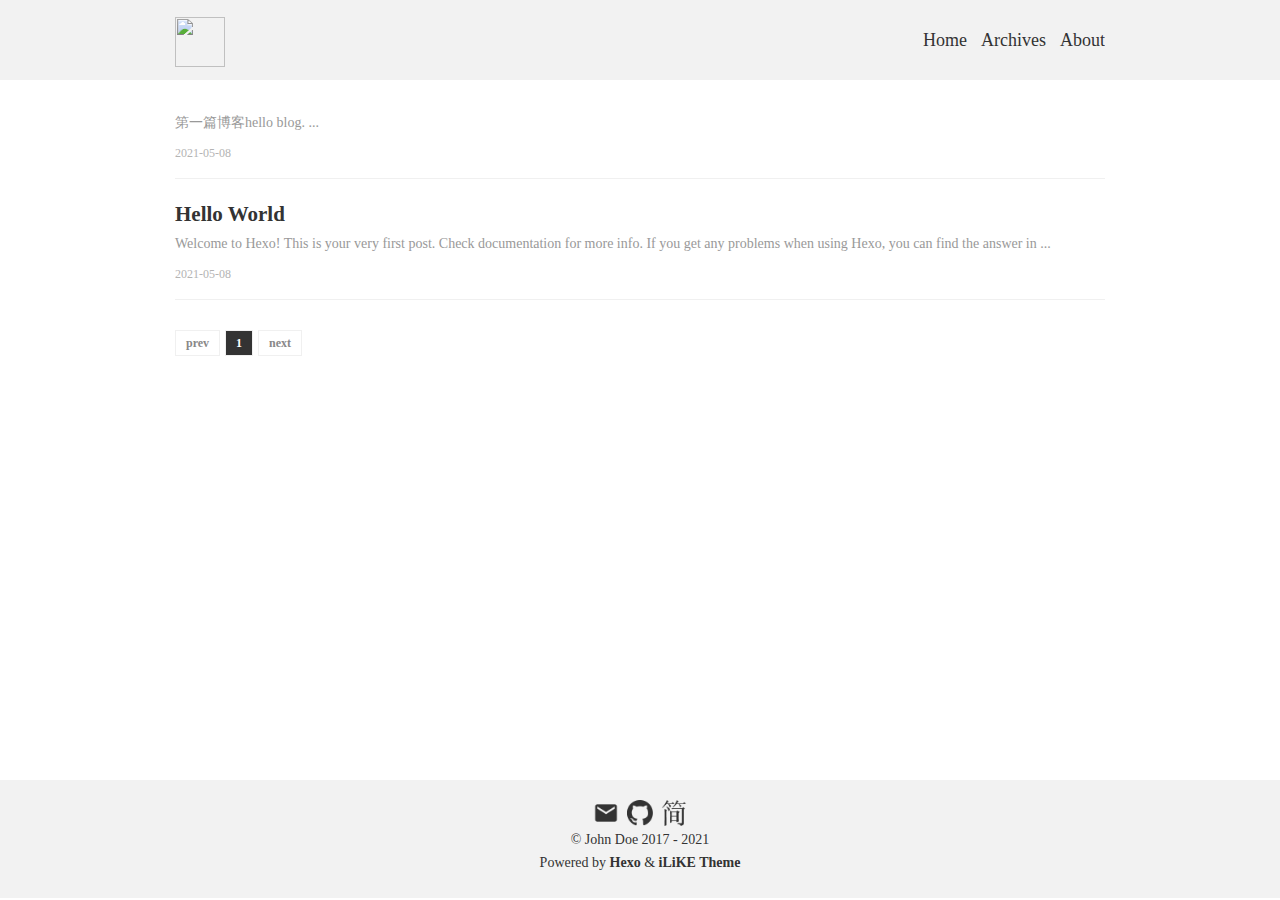
==== index.html @ 1018f2d0 "Site updated: 2021-05-08 20:34:01" ====
<!DOCTYPE html>

<html lang="en">
<head>
  <meta charset="UTF-8">
  <meta name="viewport" content="width=device-width, initial-scale=1, maximum-scale=1, user-scalable=no">
  
  <title> [ Hexo ]</title>
  
    <!-- stylesheets list from config.yml -->
    
      <link rel="stylesheet" href="/css/iLiKE.css">
    
  
  
  
  <script src="//cdn1.lncld.net/static/js/3.1.1/av-min.js"></script>
    <script id="leancloud">
      AV.init({
          appId: "6E5zTbTljdUbVW2WkXPsXGJk-gzGzoHsz",
          appKey: "0vsyDKfNpeSECAI70J794ugv"
      });
    </script>

<meta name="generator" content="Hexo 5.4.0"></head>
<body>
    <div class="header">
        <div class="container">
    <div class="menu">
      <div class="menu-left">
        <a href="/">
          <img src="/favicon.ico"></img>
        </a>
      </div>
      <div class="menu-right">
        
          
          
          
          
          
          
          <a href="/">Home</a>
        
          
          
          
          
          
          
          <a href="/archives">Archives</a>
        
          
          
          
          
          
          
          <a href="/about">About</a>
        
      </div>
    </div>
</div>
    </div>
    <div class="container">
        



  <div class="article">
    
      <div class="article-item">
        <h2 class="article-item-header">
          <a href="/2021/05/08/第一篇博客/">
            
          </a>
        </h2>
        <div class="article-item-content">
          
            <p>第一篇博客hello blog. 
...</p>
          
        </div>
        <div class="atricle-item-time">
          
            <span>
              2021-05-08
            </span>
          
        </div>
      </div>
    
      <div class="article-item">
        <h2 class="article-item-header">
          <a href="/2021/05/08/hello-world/">
            Hello World
          </a>
        </h2>
        <div class="article-item-content">
          
            <p>Welcome to Hexo! This is your very first post. Check documentation for more info. If you get any problems when using Hexo, you can find the answer in ...</p>
          
        </div>
        <div class="atricle-item-time">
          
            <span>
              2021-05-08
            </span>
          
        </div>
      </div>
    
  </div>



    <div class="pagenator">
    
        <a class="extend prev-none">prev</a>
    
    

    
        
            <span class="extend page-item page-item-select">1</span>
        
        
    
    
    
        <a class="extend next-none">next</a>
    
    
</div>

    </div>
    <div class="footer">
        <div class="container">
    <div class="social">
	<ul class="social-list">
		
			
				
				
				<li>
					<a href="mailto:1178752402@qq.com" title="email" target="_blank">
					<i class="fa fa-email"></i>
					</a>
				</li>
			
		
			
		
			
		
			
		
			
		
			
		
			
				
				<li>
					<a href="https://github.com/CaiChenghan" title="github" target="_self">
					<i class="fa fa-github"></i>
					</a>
				</li>
			
		
			
		
			
		
			
		
			
				
				<li>
					<a href="https://www.jianshu.com/u/565c8e790605" title="jianshu" target="_self">
					<i class="fa fa-jianshu"></i>
					</a>
				</li>
			
		
			
		
			
		
			
		
	</ul>
</div>
    <div class="copyright">
        <span>
            
            
            
                © John Doe 2017 - 2021
            
        </span>
    </div>
    <div class="power">
        <span>
            Powered by <a target="_blank" rel="noopener" href="https://hexo.io">Hexo</a> & <a target="_blank" rel="noopener" href="https://github.com/CaiChenghan/iLiKE">iLiKE Theme</a>
        </span>
    </div>
    <script src="https://cdn.bootcss.com/jquery/3.3.1/jquery.js"></script>
    <!--page counter part-->
<script>
function addCount (Counter) {
    url=$('.article-date').attr('href').trim();
    title = $('.article-title').text().trim();
    var query = new AV.Query(Counter);
    //use url as unique idnetfication
    query.equalTo("url",url);
    query.find({
        success: function(results) {
            if (results.length>0) {
                var counter=results[0];
                counter.fetchWhenSave(true); //get recent result
                counter.increment("time");
                counter.save();
            } else {
                var newcounter=new Counter();
                newcounter.set("title",title);
                newcounter.set("url",url);
                newcounter.set("time",1);
                newcounter.save(null,{
                    success: function(newcounter) {
                        //alert('New object created');
                    }, error: function(newcounter,error) {
                        alert('Failed to create');
                    }
                })
            }
        },
        error: function(error) {
            //find null is not a error
            alert('Error:'+error.code+" "+error.message);
        }
    });
}
$(function() {
    var Counter=AV.Object.extend("Counter");
    //only increse visit counting when intering a page
    if ($('.article-title').length == 1) {
       addCount(Counter);
    }
    var query=new AV.Query(Counter);
    query.descending("time");
    // the sum of popular posts
    query.limit(10); 
    query.find({
        success: function(results) {
                for(var i=0;i<results.length;i++) {
                    var counter=results[i];
                    title=counter.get("title");
                    url=counter.get("url");
                    time=counter.get("time");
                    // add to the popularlist widget
                    showcontent=title+" ("+time+")";
                    //notice the "" in href
                    $('.popularlist').append('<li><a href="'+url+'">'+showcontent+'</a></li>');
                }
            },
        error: function(error) {
            alert("Error:"+error.code+" "+error.message);
        }
    });
});
</script>
</div>
    </div>
</body>
</html>
---- css/iLiKE.css ----
.header {
  width: 100%;
  background-color: #f2f2f2;
}
.header .container {
  min-height: 0px;
  margin: 0 auto 0;
}
.menu {
  overflow: auto;
}
.menu a {
  text-decoration: none;
  line-height: 80px;
  font-size: 18px;
}
.menu-left {
  float: left;
}
.menu-left img {
  width: 50px;
  height: 50px;
  vertical-align: middle;
}
.menu-right {
  float: right;
}
.menu-right a {
  margin-left: 10px;
}
.footer {
  width: 100%;
  background-color: #f2f2f2;
  text-align: center;
  padding: 20px 0 20px;
}
.footer .container {
  min-height: 0px;
  margin: 0 auto 0;
}
.footer a {
  text-decoration: none;
  line-height: 30px;
}
.copyright {
  overflow: auto;
}
.social {
  text-align: center;
}
.social-list {
  overflow: auto;
  margin: 0;
  padding: 0;
  display: inline-block;
}
.social li {
  list-style-type: none;
  float: left;
  margin: 0 4px 0;
}
.fa {
  width: 26px;
  height: 26px;
  display: block;
  background-size: contain;
}
.fa-weibo {
  background-image: url("../image/weibo.png");
}
.fa-github {
  background-image: url("../image/github.png");
}
.power a {
  color: #333;
  font-weight: 700;
}
.social {
  text-align: center;
}
.social-list {
  overflow: auto;
  margin: 0;
  padding: 0;
  display: inline-block;
}
.social li {
  list-style-type: none;
  float: left;
  margin: 0 4px 0;
}
.fa {
  width: 26px;
  height: 26px;
  display: block;
  background-size: contain;
}
.fa-email {
  background-image: url("../image/email.png");
}
.fa-stack-overflow {
  background-image: url("../image/stack-overflow.png");
}
.fa-twitter {
  background-image: url("../image/twitter.png");
}
.fa-facebook {
  background-image: url("../image/facebook.png");
}
.fa-linkedin {
  background-image: url("../image/linkedin.png");
}
.fa-google {
  background-image: url("../image/google.png");
}
.fa-github {
  background-image: url("../image/github.png");
}
.fa-weibo {
  background-image: url("../image/weibo.png");
}
.fa-douban {
  background-image: url("../image/douban.png");
}
.fa-zhihu {
  background-image: url("../image/zhihu.png");
}
.fa-jianshu {
  background-image: url("../image/jianshu.png");
}
.fa-pocket {
  background-image: url("../image/pocket.png");
}
.fa-tumblr {
  background-image: url("../image/tumblr.png");
}
.fa-instagram {
  background-image: url("../image/instagram.png");
}
.power a {
  color: #333;
  font-weight: 700;
}
.pagenator {
  overflow: auto;
  margin: 20px auto 20px;
}
.post-pagenator {
  max-width: 600px;
  height: 30px;
}
.post-pagenator p {
  position: absolute;
  text-align: center;
  left: 50%;
  transform: translateX(-50%);
  font-size: 12px;
  font-weight: 600;
  color: #888;
  cursor: default;
}
.extend {
  float: left;
  margin: 0;
  padding: 6px 10px 6px 10px;
  font-size: 12px;
  line-height: 12px;
  font-weight: 600;
  overflow: hidden;
  border: 1px solid #f0f0f0;
}
.prev {
  color: #888;
  cursor: pointer;
}
.prev {
  float: left;
}
.prev-none {
  color: #888;
  cursor: not-allowed;
}
.next {
  color: #888;
  cursor: pointer;
}
.post-next {
  float: right;
}
.next-none {
  color: #888;
  cursor: not-allowed;
}
.page-item {
  margin: 0 5px 0;
  cursor: default;
}
.page-item-normal {
  background-color: #fff;
  color: #333;
  cursor: pointer;
}
.page-item-select {
  background-color: #333;
  color: #fff;
}
.year-list {
  border-bottom: 1px solid #f0f0f0;
  margin-bottom: 15px;
  padding-bottom: 10px;
}
.year-list ul {
  margin: 0;
}
.year-list li {
  margin: 5px 0 5px;
  list-style-type: none;
}
.year-list time {
  font-size: 14px;
  font-weight: 300;
}
.year-list a {
  font-size: 14px;
}
.year-list a:hover {
  text-decoration: underline;
}
.year-list a:visited {
  color: #969696;
}
.article {
  margin: 30px auto 30px;
}
.article-item {
  border-bottom: 1px solid #f0f0f0;
  margin: 0 auto 20px;
  padding-bottom: 15px;
}
.article-item a {
  font-size: 21px;
  font-weight: 700;
  line-height: 1.5;
}
.article-item a:link {
  color: #333;
}
.article-item a:hover {
  text-decoration: underline;
}
.article-item a:visited {
  color: #969696;
}
.article-item-content p {
  color: #999;
  font-size: 14px;
  line-height: 25px;
  margin: 0 auto 8px;
}
.atricle-item-time span {
  color: #b4b4b4;
  font-size: 12px;
  line-height: 20px;
}
.post {
  width: 100%;
}
.post-title {
  margin: 35px 0 25px;
  text-align: center;
}
.post ul {
  margin: 10px 5px 20px 25px;
}
.post img {
  width: 80%;
  position: relative;
  left: 50%;
  transform: translateX(-50%);
}
.markdown-style {
  font-family: -apple-system, BlinkMacSystemFont, "Segoe UI", Helvetica, Arial, sans-serif, "Apple Color Emoji", "Segoe UI Emoji", "Segoe UI Symbol";
  font-size: 16px;
  line-height: 1.5;
  word-wrap: break-word;
}
.markdown-style a {
  color: #0366d6;
}
.markdown-style figure {
  margin: 0;
}
.markdown-style figure table {
  background-color: #f6f8fa;
}
.markdown-style figure table td.code {
  padding: 0;
  border: none;
}
.markdown-style::before {
  display: table;
  content: "";
}
.markdown-style::after {
  display: table;
  clear: both;
  content: "";
}
.markdown-style>*:first-child {
  margin-top: 0 !important;
}
.markdown-style>*:last-child {
  margin-bottom: 0 !important;
}
.markdown-style a:not([href]) {
  color: inherit;
  text-decoration: none;
}
.markdown-style .absent {
  color: #cb2431;
}
.markdown-style .anchor {
  float: left;
  padding-right: 4px;
  margin-left: -20px;
  line-height: 1;
}
.markdown-style .anchor:focus {
  outline: none;
}
.markdown-style p,
.markdown-style blockquote,
.markdown-style ul,
.markdown-style ol,
.markdown-style dl,
.markdown-style table,
.markdown-style pre {
  margin-top: 0;
  margin-bottom: 16px;
}
.markdown-style hr {
  height: 0.25em;
  padding: 0;
  margin: 24px 0;
  background-color: #e1e4e8;
  border: 0;
}
.markdown-style blockquote {
  padding: 0 1em;
  margin-left: 0;
  color: #6a737d;
  border-left: 0.25em solid #dfe2e5;
}
.markdown-style blockquote>:first-child {
  margin-top: 0;
}
.markdown-style blockquote>:last-child {
  margin-bottom: 0;
}
.markdown-style kbd {
  display: inline-block;
  padding: 3px 5px;
  font-size: 11px;
  line-height: 10px;
  color: #444d56;
  vertical-align: middle;
  background-color: #fafbfc;
  border: solid 1px #c6cbd1;
  border-bottom-color: #959da5;
  border-radius: 3px;
  box-shadow: inset 0 -1px 0 #959da5;
}
.markdown-style h1,
.markdown-style h2,
.markdown-style h3,
.markdown-style h4,
.markdown-style h5,
.markdown-style h6 {
  margin-top: 24px;
  margin-bottom: 16px;
  font-weight: 600;
  line-height: 1.25;
}
.markdown-style h1 .octicon-link,
.markdown-style h2 .octicon-link,
.markdown-style h3 .octicon-link,
.markdown-style h4 .octicon-link,
.markdown-style h5 .octicon-link,
.markdown-style h6 .octicon-link {
  color: #1b1f23;
  vertical-align: middle;
  visibility: hidden;
}
.markdown-style h1:hover .anchor,
.markdown-style h2:hover .anchor,
.markdown-style h3:hover .anchor,
.markdown-style h4:hover .anchor,
.markdown-style h5:hover .anchor,
.markdown-style h6:hover .anchor {
  text-decoration: none;
}
.markdown-style h1:hover .anchor .octicon-link,
.markdown-style h2:hover .anchor .octicon-link,
.markdown-style h3:hover .anchor .octicon-link,
.markdown-style h4:hover .anchor .octicon-link,
.markdown-style h5:hover .anchor .octicon-link,
.markdown-style h6:hover .anchor .octicon-link {
  visibility: visible;
}
.markdown-style h1 tt,
.markdown-style h1 code,
.markdown-style h2 tt,
.markdown-style h2 code,
.markdown-style h3 tt,
.markdown-style h3 code,
.markdown-style h4 tt,
.markdown-style h4 code,
.markdown-style h5 tt,
.markdown-style h5 code,
.markdown-style h6 tt,
.markdown-style h6 code {
  font-size: inherit;
}
.markdown-style h1 {
  padding-bottom: 0.3em;
  font-size: 2em;
  border-bottom: 1px solid #eaecef;
}
.markdown-style h2 {
  padding-bottom: 0.3em;
  font-size: 1.5em;
  border-bottom: 1px solid #eaecef;
}
.markdown-style h3 {
  font-size: 1.25em;
}
.markdown-style h4 {
  font-size: 1em;
}
.markdown-style h5 {
  font-size: 0.875em;
}
.markdown-style h6 {
  font-size: 0.85em;
  color: #6a737d;
}
.markdown-style ul,
.markdown-style ol {
  padding-left: 2em;
}
.markdown-style ul.no-list,
.markdown-style ol.no-list {
  padding: 0;
  list-style-type: none;
}
.markdown-style ul ul,
.markdown-style ul ol,
.markdown-style ol ol,
.markdown-style ol ul {
  margin-top: 0;
  margin-bottom: 0;
}
.markdown-style li>p {
  margin-top: 16px;
}
.markdown-style li+li {
  margin-top: 0.25em;
}
.markdown-style dl {
  padding: 0;
}
.markdown-style dl dt {
  padding: 0;
  margin-top: 16px;
  font-size: 1em;
  font-style: italic;
  font-weight: 600;
}
.markdown-style dl dd {
  padding: 0 16px;
  margin-bottom: 16px;
}
.markdown-style table {
  display: block;
  width: 100%;
  overflow: auto;
  border-collapse: collapse;
}
.markdown-style table th {
  font-weight: 600;
}
.markdown-style table th,
.markdown-style table td {
  padding: 6px 13px;
  border: 1px solid #dfe2e5;
}
.markdown-style table tr {
  background-color: #fff;
  border-top: 1px solid #c6cbd1;
}
.markdown-style table tr:nth-child(2n) {
  background-color: #f6f8fa;
}
.markdown-style table img {
  background-color: transparent;
}
.markdown-style img {
  max-width: 100%;
  box-sizing: content-box;
  background-color: #fff;
}
.markdown-style img[align=right] {
  padding-left: 20px;
}
.markdown-style img[align=left] {
  padding-right: 20px;
}
.markdown-style .emoji {
  max-width: none;
  vertical-align: text-top;
  background-color: transparent;
}
.markdown-style span.frame {
  display: block;
  overflow: hidden;
}
.markdown-style span.frame>span {
  display: block;
  float: left;
  width: auto;
  padding: 7px;
  margin: 13px 0 0;
  overflow: hidden;
  border: 1px solid #dfe2e5;
}
.markdown-style span.frame span img {
  display: block;
  float: left;
}
.markdown-style span.frame span span {
  display: block;
  padding: 5px 0 0;
  clear: both;
  color: #24292e;
}
.markdown-style span.align-center {
  display: block;
  overflow: hidden;
  clear: both;
}
.markdown-style span.align-center>span {
  display: block;
  margin: 13px auto 0;
  overflow: hidden;
  text-align: center;
}
.markdown-style span.align-center span img {
  margin: 0 auto;
  text-align: center;
}
.markdown-style span.align-right {
  display: block;
  overflow: hidden;
  clear: both;
}
.markdown-style span.align-right>span {
  display: block;
  margin: 13px 0 0;
  overflow: hidden;
  text-align: right;
}
.markdown-style span.align-right span img {
  margin: 0;
  text-align: right;
}
.markdown-style span.float-left {
  display: block;
  float: left;
  margin-right: 13px;
  overflow: hidden;
}
.markdown-style span.float-left span {
  margin: 13px 0 0;
}
.markdown-style span.float-right {
  display: block;
  float: right;
  margin-left: 13px;
  overflow: hidden;
}
.markdown-style span.float-right>span {
  display: block;
  margin: 13px auto 0;
  overflow: hidden;
  text-align: right;
}
.markdown-style code,
.markdown-style tt {
  padding: 0;
  padding-top: 0.2em;
  padding-bottom: 0.2em;
  margin: 0;
  font-size: 85%;
  background-color: rgba(27,31,35,0.05);
  border-radius: 3px;
}
.markdown-style code::before,
.markdown-style code::after,
.markdown-style tt::before,
.markdown-style tt::after {
  letter-spacing: -0.2em;
  content: "\00a0";
}
.markdown-style code br,
.markdown-style tt br {
  display: none;
}
.markdown-style del code {
  text-decoration: inherit;
}
.markdown-style pre {
  word-wrap: normal;
}
.markdown-style pre>code {
  padding: 0;
  margin: 0;
  font-size: 100%;
  word-break: normal;
  white-space: pre;
  background: transparent;
  border: 0;
}
.markdown-style .highlight {
  margin-bottom: 16px;
}
.markdown-style .highlight table tr {
  border-top: none;
  background-color: transparent;
}
.markdown-style .highlight table td {
  padding: 0;
  border: none;
}
.markdown-style .highlight table td .line {
  height: 17px;
}
.markdown-style .highlight table .gutter pre {
  padding-right: 0;
}
.markdown-style .highlight table .code {
  vertical-align: top;
}
.markdown-style .highlight pre {
  margin-bottom: 0;
  word-break: normal;
}
.markdown-style .highlight pre,
.markdown-style pre {
  padding: 16px;
  overflow: auto;
  font-size: 85%;
  line-height: 1.45;
  background-color: #f6f8fa;
  border-radius: 3px;
}
.markdown-style pre code,
.markdown-style pre tt {
  display: inline;
  max-width: auto;
  padding: 0;
  margin: 0;
  overflow: visible;
  line-height: inherit;
  word-wrap: normal;
  background-color: transparent;
  border: 0;
}
.markdown-style pre code::before,
.markdown-style pre code::after,
.markdown-style pre tt::before,
.markdown-style pre tt::after {
  content: normal;
}
.markdown-style .csv-data td,
.markdown-style .csv-data th {
  padding: 5px;
  overflow: hidden;
  font-size: 12px;
  line-height: 1;
  text-align: left;
  white-space: nowrap;
}
.markdown-style .csv-data .blob-num {
  padding: 10px 8px 9px;
  text-align: right;
  background: #fff;
  border: 0;
}
.markdown-style .csv-data tr {
  border-top: 0;
}
.markdown-style .csv-data th {
  font-weight: 600;
  background: #f6f8fa;
  border-top: 0;
}
.markdown-style .code .comment,
.markdown-style .code .meta {
  color: #969896;
}
.markdown-style .code .string,
.markdown-style .code .variable,
.markdown-style .code .template-variable,
.markdown-style .code .strong,
.markdown-style .code .emphasis,
.markdown-style .code .quote {
  color: #df5000;
}
.markdown-style .code .keyword,
.markdown-style .code .selector-tag,
.markdown-style .code .type {
  color: #a71d5d;
}
.markdown-style .code .literal,
.markdown-style .code .symbol,
.markdown-style .code .bullet,
.markdown-style .code .attribute {
  color: #0086b3;
}
.markdown-style .code .section,
.markdown-style .code .name {
  color: #63a35c;
}
.markdown-style .code .tag {
  color: #333;
}
.markdown-style .code .title,
.markdown-style .code .attr,
.markdown-style .code .selector-id,
.markdown-style .code .selector-class,
.markdown-style .code .selector-attr,
.markdown-style .code .selector-pseudo {
  color: #795da3;
}
.markdown-style .code .addition {
  color: #55a532;
  background-color: #eaffea;
}
.markdown-style .code .deletion {
  color: #bd2c00;
  background-color: #ffecec;
}
.markdown-style .code .link {
  text-decoration: underline;
}
.container {
  margin: 25px auto 20px;
}
/********** 通用控制 **********/
body,
a,
p,
ul,
li,
h1,
h2,
h3,
h4,
h5,
h6 {
  margin: 0;
  padding: 0;
}
a {
  color: #333;
  text-decoration: none;
}
p {
  color: #2f2f2f;
  font-size: 15px;
  font-weight: 400;
  line-height: 30px;
}
span {
  color: #333;
  font-size: 14px;
}
img {
  width: 100%;
}
/********** MarkDown **********/
blockquote {
  border-left: 0.25em solid #dfe2e5;
  padding: 20px;
  color: #b4b4b4;
  background-color: #f7f7f7;
  margin: 0 0 6px 0;
}
blockquote p {
  font-size: 17px;
}
/********** 媒体查询 **********/
@media only screen and (min-width: 1200px) {
  .container {
    width: 930px;
    min-height: 650px;
  }
}
@media only screen and (max-width: 1200px) {
  .container {
    width: 930px;
    min-height: 600px;
  }
}
@media only screen and (max-width: 979px) {
  .container {
    width: 710px;
    min-height: 550px;
  }
}
@media only screen and (max-width: 767px) {
  .container {
    width: 85%;
    min-height: 500px;
  }
}
@media only screen and (max-width: 480px) {
  .container {
    width: 85%;
    min-height: 450px;
  }
}
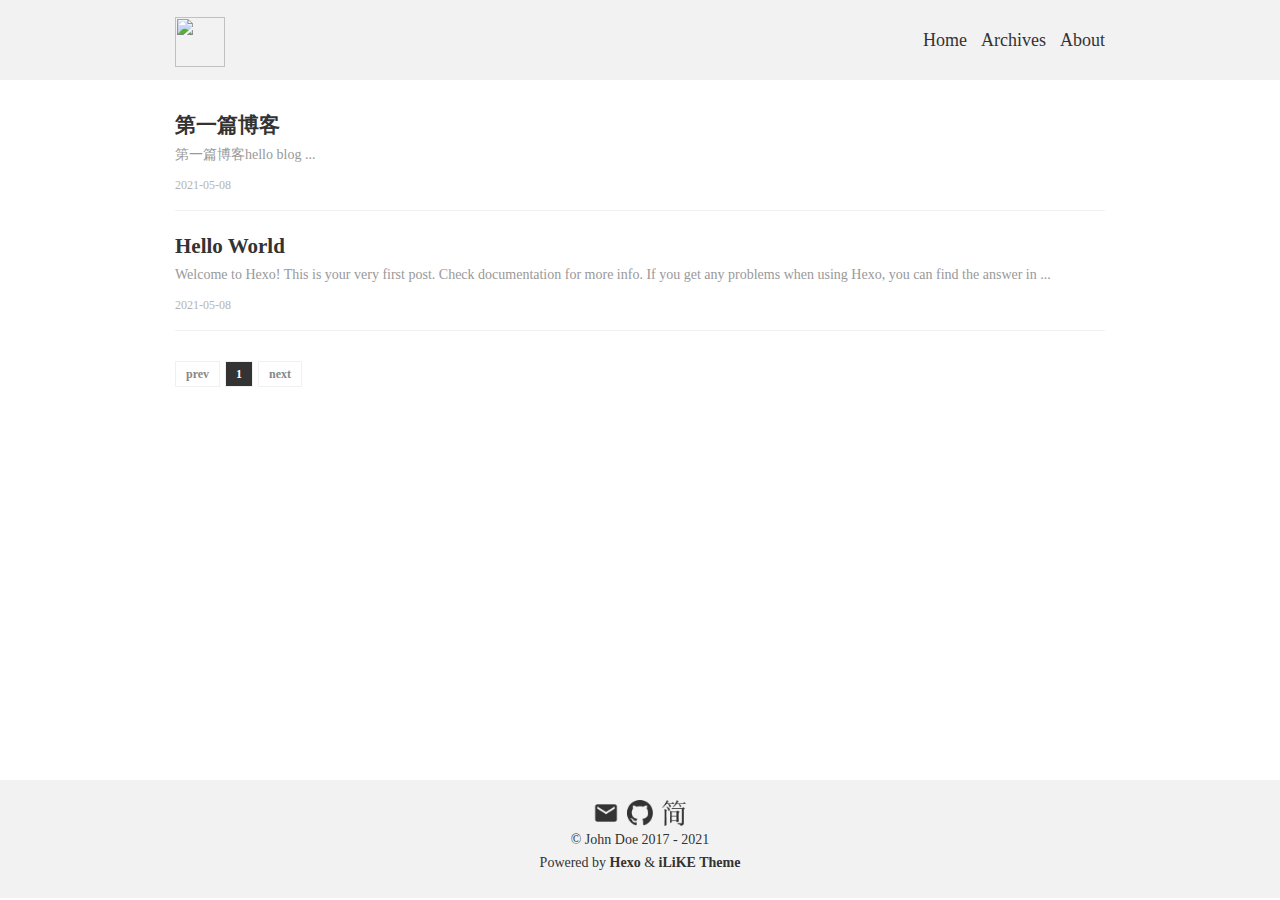
==== commit a20fa3ab: "Site updated: 2021-05-08 20:37:09" ====
--- a/index.html
+++ b/index.html
@@ -71,13 +71,13 @@
     
       <div class="article-item">
         <h2 class="article-item-header">
-          <a href="/2021/05/08/第一篇博客/">
-            
+          <a href="/2021/05/08/第一篇博客-1/">
+            第一篇博客
           </a>
         </h2>
         <div class="article-item-content">
           
-            <p>第一篇博客hello blog. 
+            <p>第一篇博客hello blog
 ...</p>
           
         </div>
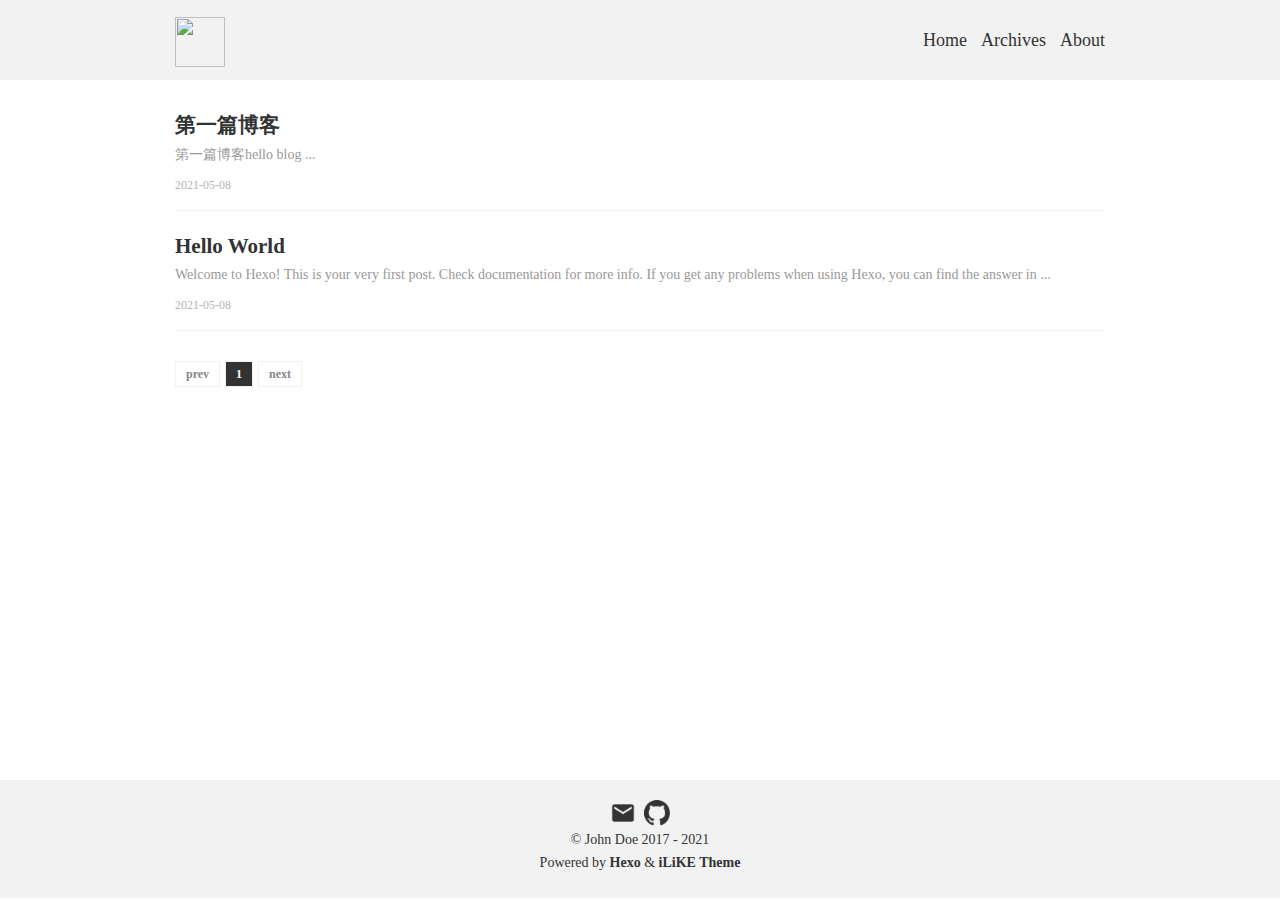
==== commit 743fd718: "Site updated: 2021-05-08 20:49:03" ====
--- a/index.html
+++ b/index.html
@@ -71,7 +71,7 @@
     
       <div class="article-item">
         <h2 class="article-item-header">
-          <a href="/2021/05/08/第一篇博客-1/">
+          <a href="/2021/05/08/第一篇博客/">
             第一篇博客
           </a>
         </h2>
@@ -143,7 +143,7 @@
 				
 				
 				<li>
-					<a href="mailto:1178752402@qq.com" title="email" target="_blank">
+					<a href="mailto:felixliu1996@163.com" title="email" target="_blank">
 					<i class="fa fa-email"></i>
 					</a>
 				</li>
@@ -162,7 +162,7 @@
 			
 				
 				<li>
-					<a href="https://github.com/CaiChenghan" title="github" target="_self">
+					<a href="https://github.com/felixliu1996" title="github" target="_self">
 					<i class="fa fa-github"></i>
 					</a>
 				</li>
@@ -174,13 +174,6 @@
 		
 			
 		
-			
-				
-				<li>
-					<a href="https://www.jianshu.com/u/565c8e790605" title="jianshu" target="_self">
-					<i class="fa fa-jianshu"></i>
-					</a>
-				</li>
 			
 		
 			
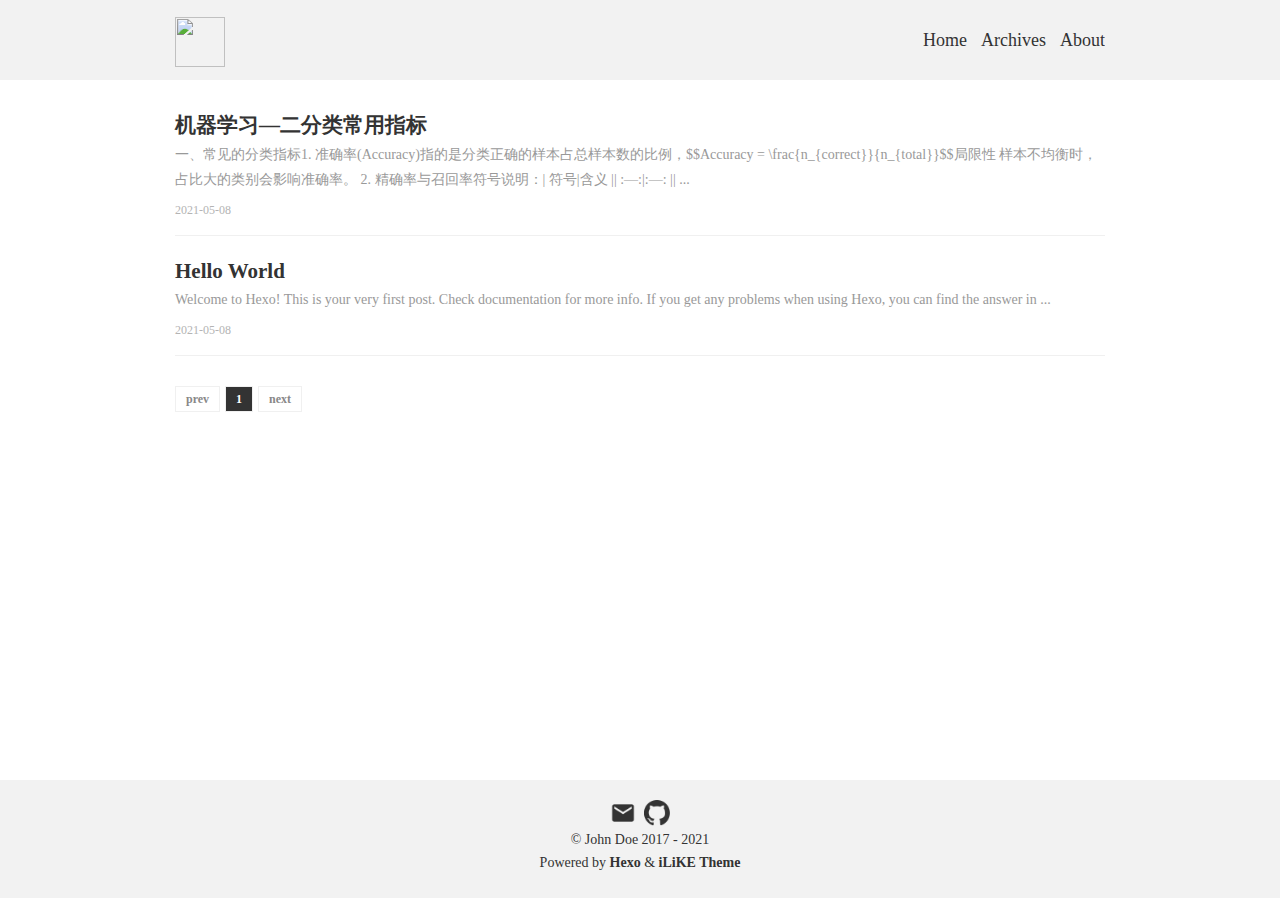
==== commit e942240d: "Site updated: 2021-05-08 23:03:12" ====
--- a/index.html
+++ b/index.html
@@ -71,14 +71,14 @@
     
       <div class="article-item">
         <h2 class="article-item-header">
-          <a href="/2021/05/08/第一篇博客/">
-            第一篇博客
+          <a href="/2021/05/08/机器学习—二分类常用指标/">
+            机器学习—二分类常用指标
           </a>
         </h2>
         <div class="article-item-content">
           
-            <p>第一篇博客hello blog
-...</p>
+            <p>一、常见的分类指标1. 准确率(Accuracy)指的是分类正确的样本占总样本数的比例，$$Accuracy = \frac{n_{correct}}{n_{total}}$$局限性 样本不均衡时，占比大的类别会影响准确率。
+2. 精确率与召回率符号说明：| 符号|含义 || :—:|:—: || ...</p>
           
         </div>
         <div class="atricle-item-time">
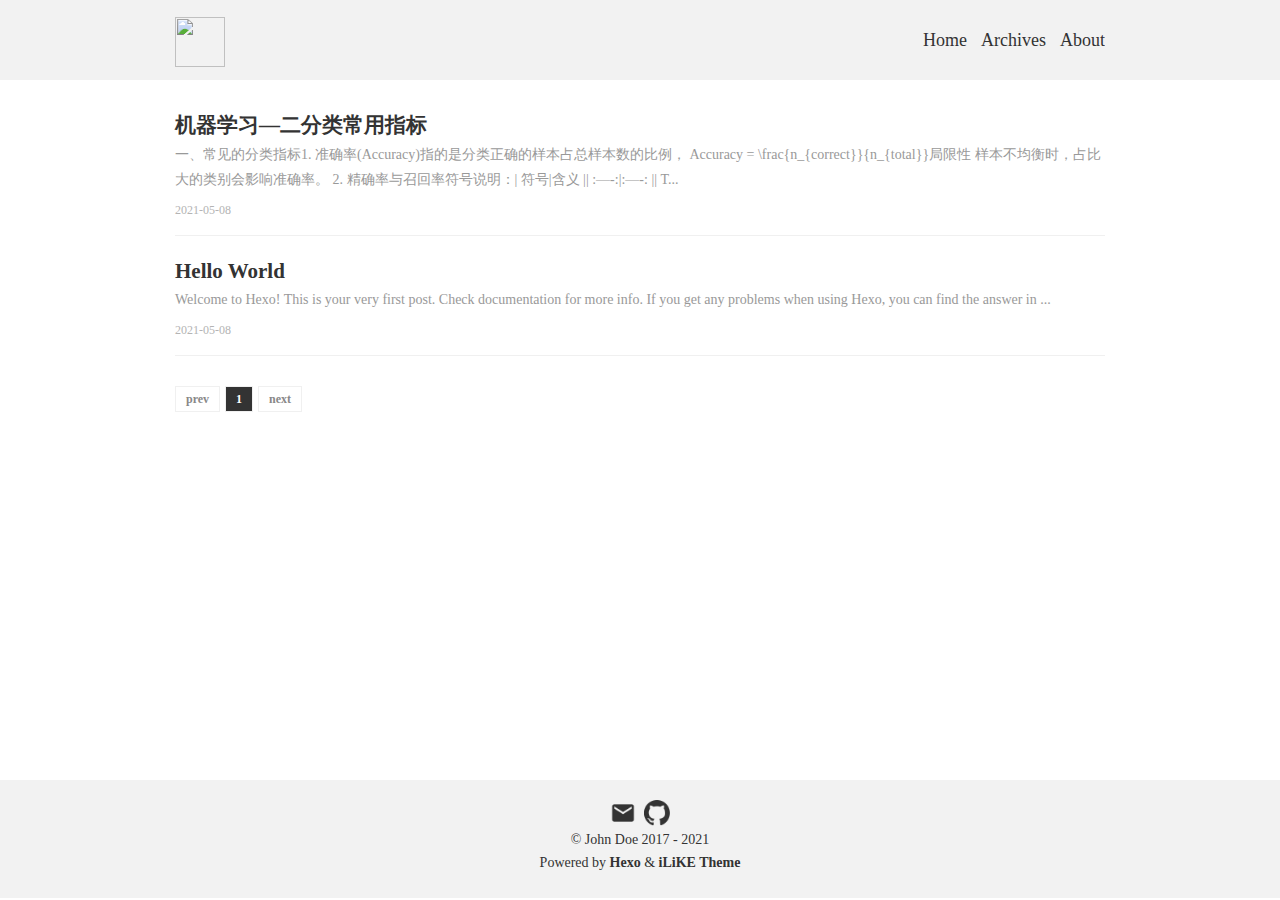
==== commit 1f0c6f04: "Site updated: 2021-05-08 23:12:28" ====
--- a/index.html
+++ b/index.html
@@ -77,8 +77,9 @@
         </h2>
         <div class="article-item-content">
           
-            <p>一、常见的分类指标1. 准确率(Accuracy)指的是分类正确的样本占总样本数的比例，$$Accuracy = \frac{n_{correct}}{n_{total}}$$局限性 样本不均衡时，占比大的类别会影响准确率。
-2. 精确率与召回率符号说明：| 符号|含义 || :—:|:—: || ...</p>
+            <p>一、常见的分类指标1. 准确率(Accuracy)指的是分类正确的样本占总样本数的比例，
+Accuracy = \frac{n_{correct}}{n_{total}}局限性 样本不均衡时，占比大的类别会影响准确率。
+2. 精确率与召回率符号说明：| 符号|含义 || :—-:|:—-: || T...</p>
           
         </div>
         <div class="atricle-item-time">
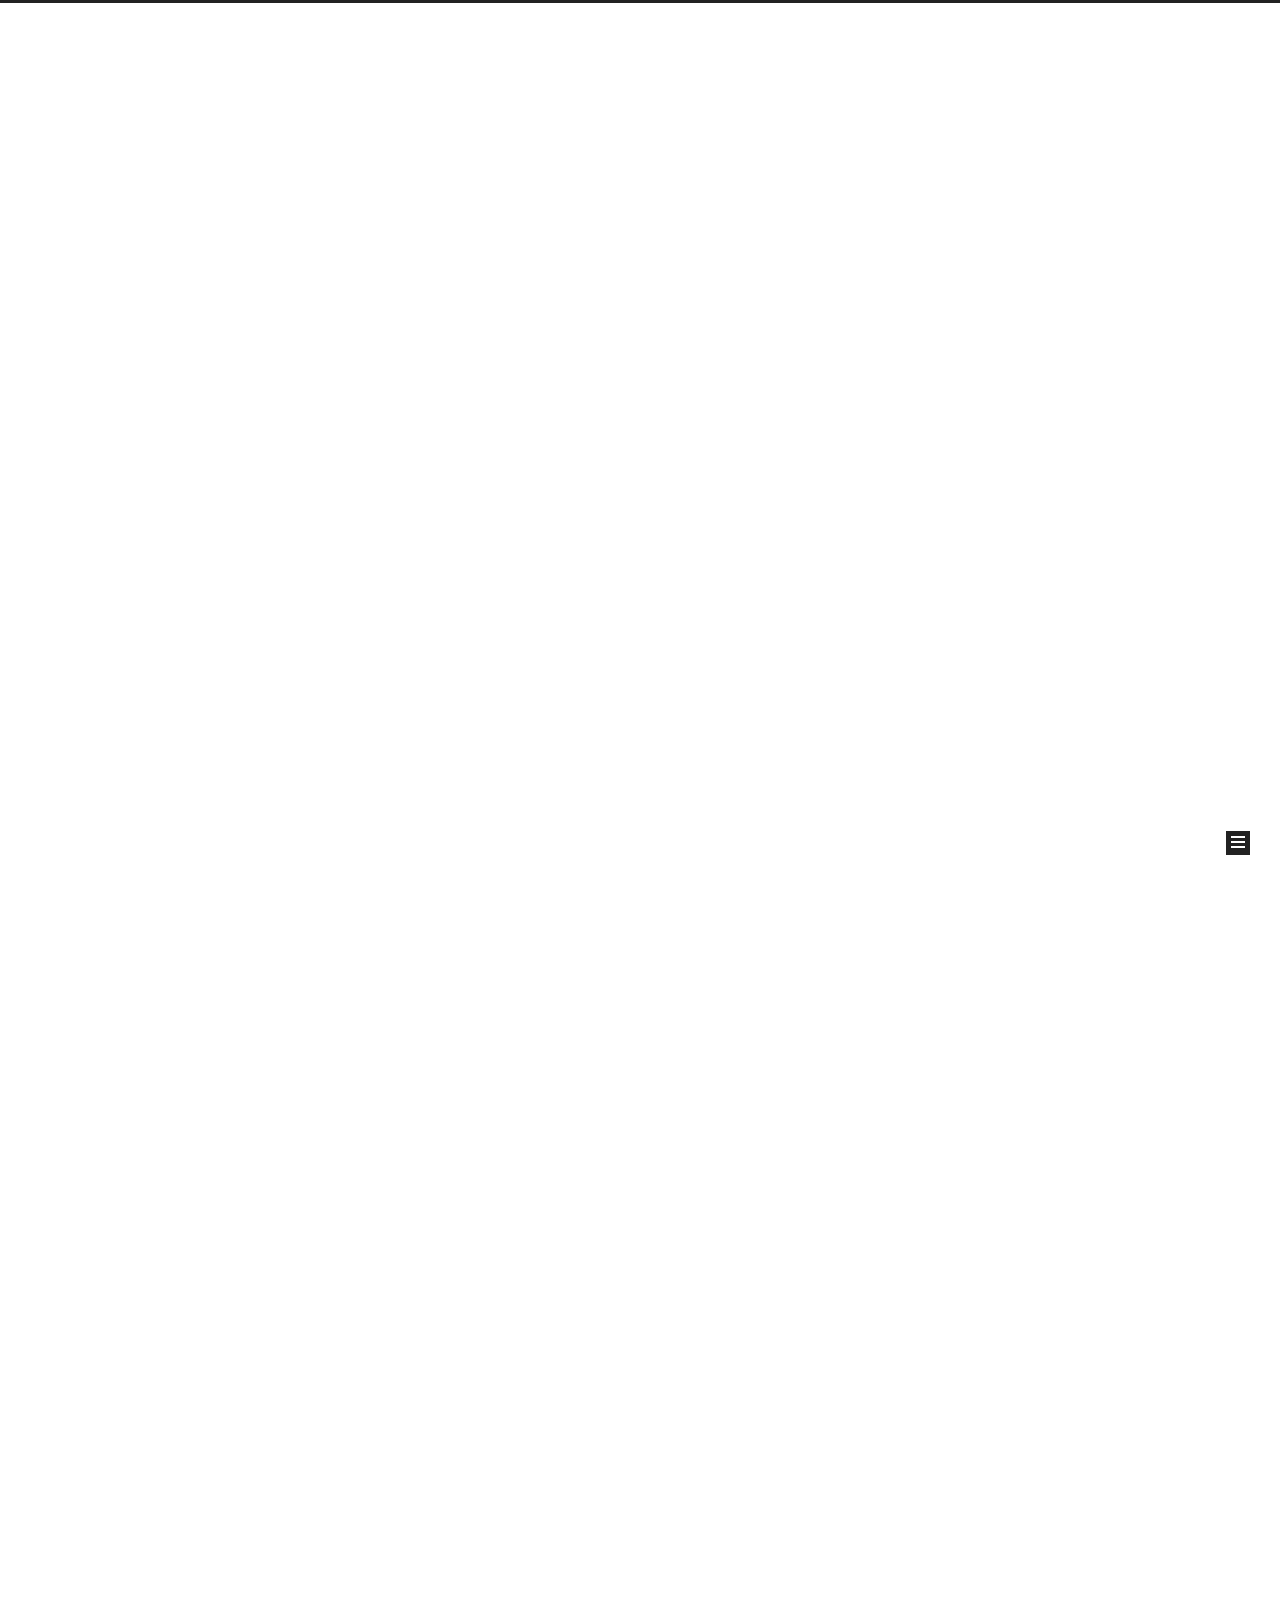
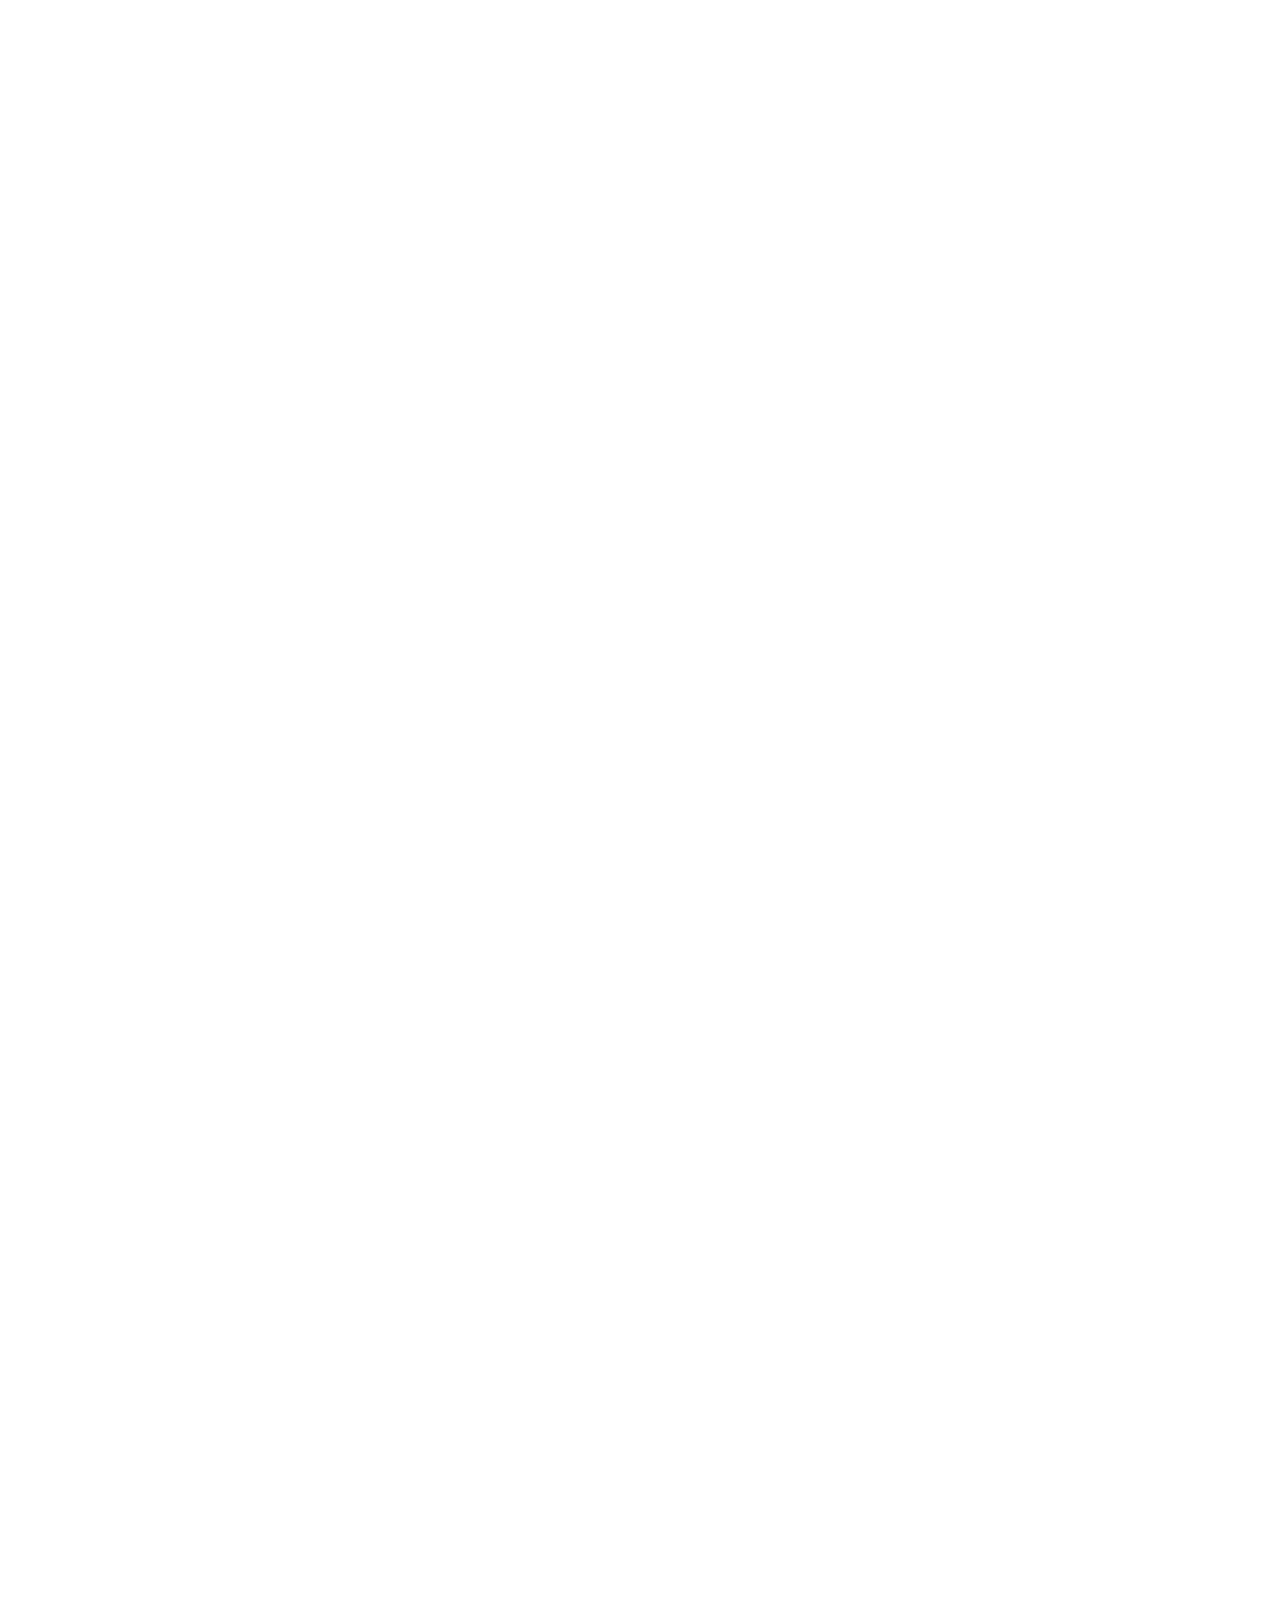
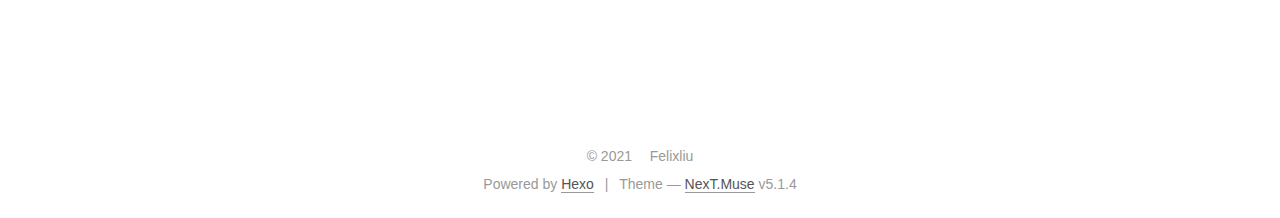
==== commit fbfc77a5: "Site updated: 2021-05-09 10:06:21" ====
--- a/index.html
+++ b/index.html
@@ -1,270 +1,803 @@
 <!DOCTYPE html>
 
-<html lang="en">
+
+
+  
+
+
+<html class="theme-next muse use-motion" lang="zh-CN">
 <head>
-  <meta charset="UTF-8">
-  <meta name="viewport" content="width=device-width, initial-scale=1, maximum-scale=1, user-scalable=no">
-  
-  <title> [ Hexo ]</title>
-  
-    <!-- stylesheets list from config.yml -->
-    
-      <link rel="stylesheet" href="/css/iLiKE.css">
-    
-  
-  
-  
-  <script src="//cdn1.lncld.net/static/js/3.1.1/av-min.js"></script>
-    <script id="leancloud">
-      AV.init({
-          appId: "6E5zTbTljdUbVW2WkXPsXGJk-gzGzoHsz",
-          appKey: "0vsyDKfNpeSECAI70J794ugv"
+  <meta charset="UTF-8"/>
+<meta http-equiv="X-UA-Compatible" content="IE=edge" />
+<meta name="viewport" content="width=device-width, initial-scale=1, maximum-scale=1"/>
+<meta name="theme-color" content="#222">
+
+
+
+
+
+
+
+
+
+<meta http-equiv="Cache-Control" content="no-transform" />
+<meta http-equiv="Cache-Control" content="no-siteapp" />
+
+
+
+
+
+
+
+
+
+
+
+
+
+
+
+
+  
+  
+  <link href="/lib/fancybox/source/jquery.fancybox.css?v=2.1.5" rel="stylesheet" type="text/css" />
+
+
+
+
+
+
+
+<link href="/lib/font-awesome/css/font-awesome.min.css?v=4.6.2" rel="stylesheet" type="text/css" />
+
+<link href="/css/main.css?v=5.1.4" rel="stylesheet" type="text/css" />
+
+
+  <link rel="apple-touch-icon" sizes="180x180" href="/images/apple-touch-icon-next.png?v=5.1.4">
+
+
+  <link rel="icon" type="image/png" sizes="32x32" href="/images/favicon-32x32-next.png?v=5.1.4">
+
+
+  <link rel="icon" type="image/png" sizes="16x16" href="/images/favicon-16x16-next.png?v=5.1.4">
+
+
+  <link rel="mask-icon" href="/images/logo.svg?v=5.1.4" color="#222">
+
+
+
+
+
+  <meta name="keywords" content="Hexo, NexT" />
+
+
+
+
+
+
+
+
+
+
+<meta name="description" content="Those who keep learning, will keep rising in life.">
+<meta property="og:type" content="website">
+<meta property="og:title" content="Felixliu的Blog呀">
+<meta property="og:url" content="http://example.com/index.html">
+<meta property="og:site_name" content="Felixliu的Blog呀">
+<meta property="og:description" content="Those who keep learning, will keep rising in life.">
+<meta property="og:locale" content="zh_CN">
+<meta property="article:author" content="Felixliu">
+<meta name="twitter:card" content="summary">
+
+
+
+<script type="text/javascript" id="hexo.configurations">
+  var NexT = window.NexT || {};
+  var CONFIG = {
+    root: '',
+    scheme: 'Muse',
+    version: '5.1.4',
+    sidebar: {"position":"left","display":"post","offset":12,"b2t":false,"scrollpercent":false,"onmobile":false},
+    fancybox: true,
+    tabs: true,
+    motion: {"enable":true,"async":false,"transition":{"post_block":"fadeIn","post_header":"slideDownIn","post_body":"slideDownIn","coll_header":"slideLeftIn","sidebar":"slideUpIn"}},
+    duoshuo: {
+      userId: '0',
+      author: 'Author'
+    },
+    algolia: {
+      applicationID: '',
+      apiKey: '',
+      indexName: '',
+      hits: {"per_page":10},
+      labels: {"input_placeholder":"Search for Posts","hits_empty":"We didn't find any results for the search: ${query}","hits_stats":"${hits} results found in ${time} ms"}
+    }
+  };
+</script>
+
+
+
+  <link rel="canonical" href="http://example.com/"/>
+
+
+
+
+
+  <title>Felixliu的Blog呀</title>
+  
+
+
+
+
+
+
+
+
+<meta name="generator" content="Hexo 5.4.0"></head>
+
+<body itemscope itemtype="http://schema.org/WebPage" lang="zh-CN">
+
+  
+  
+    
+  
+
+  <div class="container sidebar-position-left 
+  page-home">
+    <div class="headband"></div>
+
+    <header id="header" class="header" itemscope itemtype="http://schema.org/WPHeader">
+      <div class="header-inner"><div class="site-brand-wrapper">
+  <div class="site-meta ">
+    
+
+    <div class="custom-logo-site-title">
+      <a href="/"  class="brand" rel="start">
+        <span class="logo-line-before"><i></i></span>
+        <span class="site-title">Felixliu的Blog呀</span>
+        <span class="logo-line-after"><i></i></span>
+      </a>
+    </div>
+      
+        <p class="site-subtitle"></p>
+      
+  </div>
+
+  <div class="site-nav-toggle">
+    <button>
+      <span class="btn-bar"></span>
+      <span class="btn-bar"></span>
+      <span class="btn-bar"></span>
+    </button>
+  </div>
+</div>
+
+<nav class="site-nav">
+  
+
+  
+    <ul id="menu" class="menu">
+      
+        
+        <li class="menu-item menu-item-home">
+          <a href="/%20" rel="section">
+            
+              <i class="menu-item-icon fa fa-fw fa-home"></i> <br />
+            
+            Home
+          </a>
+        </li>
+      
+        
+        <li class="menu-item menu-item-archives">
+          <a href="/archives/%20" rel="section">
+            
+              <i class="menu-item-icon fa fa-fw fa-archive"></i> <br />
+            
+            Archives
+          </a>
+        </li>
+      
+
+      
+    </ul>
+  
+
+  
+</nav>
+
+
+
+ </div>
+    </header>
+
+    <main id="main" class="main">
+      <div class="main-inner">
+        <div class="content-wrap">
+          <div id="content" class="content">
+            
+  <section id="posts" class="posts-expand">
+    
+      
+
+  
+
+  
+  
+  
+
+  <article class="post post-type-normal" itemscope itemtype="http://schema.org/Article">
+  
+  
+  
+  <div class="post-block">
+    <link itemprop="mainEntityOfPage" href="http://example.com/2021/05/08/%E6%9C%BA%E5%99%A8%E5%AD%A6%E4%B9%A0%E2%80%94%E4%BA%8C%E5%88%86%E7%B1%BB%E5%B8%B8%E7%94%A8%E6%8C%87%E6%A0%87/">
+
+    <span hidden itemprop="author" itemscope itemtype="http://schema.org/Person">
+      <meta itemprop="name" content="">
+      <meta itemprop="description" content="">
+      <meta itemprop="image" content="/images/avatar.gif">
+    </span>
+
+    <span hidden itemprop="publisher" itemscope itemtype="http://schema.org/Organization">
+      <meta itemprop="name" content="Felixliu的Blog呀">
+    </span>
+
+    
+      <header class="post-header">
+
+        
+        
+          <h1 class="post-title" itemprop="name headline">
+                
+                <a class="post-title-link" href="/2021/05/08/%E6%9C%BA%E5%99%A8%E5%AD%A6%E4%B9%A0%E2%80%94%E4%BA%8C%E5%88%86%E7%B1%BB%E5%B8%B8%E7%94%A8%E6%8C%87%E6%A0%87/" itemprop="url">机器学习—二分类常用指标</a></h1>
+        
+
+        <div class="post-meta">
+          <span class="post-time">
+            
+              <span class="post-meta-item-icon">
+                <i class="fa fa-calendar-o"></i>
+              </span>
+              
+                <span class="post-meta-item-text">Posted on</span>
+              
+              <time title="Post created" itemprop="dateCreated datePublished" datetime="2021-05-08T23:02:32+08:00">
+                2021-05-08
+              </time>
+            
+
+            
+
+            
+          </span>
+
+          
+
+          
+            
+          
+
+          
+          
+
+          
+
+          
+
+          
+
+        </div>
+      </header>
+    
+
+    
+    
+    
+    <div class="post-body" itemprop="articleBody">
+
+      
+      
+
+      
+        
+          
+            <h1 id="一、常见的分类指标"><a href="#一、常见的分类指标" class="headerlink" title="一、常见的分类指标"></a>一、常见的分类指标</h1><h2 id="1-准确率-Accuracy"><a href="#1-准确率-Accuracy" class="headerlink" title="1. 准确率(Accuracy)"></a>1. 准确率(Accuracy)</h2><p>指的是<strong>分类正确的样本占总样本数的比例</strong>，</p>
+<script type="math/tex; mode=display">
+Accuracy = \frac{n_{correct}}{n_{total}}</script><p><strong>局限性</strong> 样本不均衡时，占比大的类别会影响准确率。</p>
+<h2 id="2-精确率与召回率"><a href="#2-精确率与召回率" class="headerlink" title="2. 精确率与召回率"></a>2. 精确率与召回率</h2><p>符号说明：  </p>
+<div class="table-container">
+<table>
+<thead>
+<tr>
+<th style="text-align:center">符号</th>
+<th style="text-align:center">含义</th>
+</tr>
+</thead>
+<tbody>
+<tr>
+<td style="text-align:center">TP</td>
+<td style="text-align:center">模型判定为正的正样本</td>
+</tr>
+<tr>
+<td style="text-align:center">FP</td>
+<td style="text-align:center">模型判定为正的负样本</td>
+</tr>
+<tr>
+<td style="text-align:center">TN</td>
+<td style="text-align:center">模型判定为负的负样本</td>
+</tr>
+<tr>
+<td style="text-align:center">FN</td>
+<td style="text-align:center">模型判定为负的正样本</td>
+</tr>
+</tbody>
+</table>
+</div>
+<h3 id="精确率-Precision"><a href="#精确率-Precision" class="headerlink" title="精确率(Precision)"></a>精确率(Precision)</h3><p>精确率(又称查准率)为模型判定正确的正样本占模型判定为正样本的比例。</p>
+<script type="math/tex; mode=display">Precision = \frac{TP}{TP+FP}</script><h3 id="召回率-Recall"><a href="#召回率-Recall" class="headerlink" title="召回率(Recall)"></a>召回率(Recall)</h3><p>召回率(又称查全率)为模型判定正确的正样本占所有正样本的比例。</p>
+<script type="math/tex; mode=display">Recall = \frac{TP}{TP+FN}</script><h3 id="二者的取舍"><a href="#二者的取舍" class="headerlink" title="二者的取舍"></a>二者的取舍</h3><p>精确率表示模型在更有把握的情况下才会将样本判定为正，有时会漏掉很多正样本，导致召回率降低。<br>二者需要根据实际场景进行取舍，如在推荐系统或广告检索中，粗排阶段需要尽可能的保证召回率，召回更多的样本，方便提供给之后的精排。</p>
+<h2 id="3-F1-Score"><a href="#3-F1-Score" class="headerlink" title="3. F1-Score"></a>3. F1-Score</h2><p>F1-Score是精确率与召回率的调和平均值，综合考虑了精确率与召回率。</p>
+<script type="math/tex; mode=display">
+F1-Score = \frac{2\times precision \times recall}{precision + recall}</script><h2 id="4-ROC曲线与AUC值"><a href="#4-ROC曲线与AUC值" class="headerlink" title="4. ROC曲线与AUC值"></a>4. ROC曲线与AUC值</h2><h3 id="ROC曲线"><a href="#ROC曲线" class="headerlink" title="ROC曲线"></a>ROC曲线</h3><p>ROC曲线是(Receiver Operating Characteristic Curve)的简称。<br><strong>横轴</strong>是假阳性率(FPR), <strong>纵轴</strong>是真阳性率(TPR),计算公式为:</p>
+<script type="math/tex; mode=display">
+FPR=\frac{FP}{N}=\frac{FP}{FP+TN}</script><script type="math/tex; mode=display">
+TPR=\frac{TP}{P}=\frac{TP}{TP+FN}</script><p><strong>绘制ROC曲线</strong><br>由于判定是否是正类，是通过阈值来判断的，如设置阈值为0.9，则模型判定概率大于0.9的才是正类，其余为负类。<br>所以ROC曲线通过设置不同的阈值得到相应的正负样本——即得到横纵坐标点，绘制而成。如下图所示 eg<br><img src="https://img-blog.csdnimg.cn/20210509003154262.png?x-oss-process=image/watermark,type_ZmFuZ3poZW5naGVpdGk,shadow_10,text_aHR0cHM6Ly9ibG9nLmNzZG4ubmV0L3dlaXhpbl80MzgxOTg0MQ==,size_16,color_FFFFFF,t_70" alt=""></p>
+<h3 id="AUC值"><a href="#AUC值" class="headerlink" title="AUC值"></a>AUC值</h3><p>AUC(Area under curve) ROC曲线下的面积，介于[0, 1]之间，但由于ROC曲线位于y=x的左上方(如果不是，则将预测的概率p反转成1-p即可)，所以取值为[0.5, 1]之间。值越大，表示ROC曲线越向左接近(0,1)点，表示模型分类效果越好——AUC值越大，说明模型越可能将真的正样本排在前面，模型效果越好。<br><strong>AUC值的意义</strong><br>AUC值的<strong>几何意义</strong>即为ROC曲线下的面积，所以直观的想法是对ROC曲线积分得到AUC值。</p>
+<p>但在一篇介绍AUC值的论文中，看到AUC值Wilcoxon-Mann-Witney Test是等价的——Wilcoxon-Mann-Witney Test是任意给一个正样本与负样本，正样本的score有多大的概率大于负样本的score，等价的可以理解为任给一个负样本，<strong>所有正样本</strong>的score有多大的比例大于该负样本的score，也即对所有负样本，有多少的正样本的score比它的大；将结果按照score的高低排序，阈值恰好等为该负样本score的真阳性率TPR。所以AUC值与任给一个正样本与负样本，正样本的score有多大的概率大于负样本的score等价。<br>所以AUC的计算可以这样写，M为正样本的个数，N为负样本的个数，统计所有正负样本对，有多少组正样本的score大于负样本的score。当正负样本score相等时，按照0.5计算，然后除以MN。公式为:</p>
+<script type="math/tex; mode=display">
+AUC=\frac{\Sigma_i^n(pos\_score > neg\_score) + 0.5\times \Sigma_i^n(pos\_score = neg\_score)}{M \times N}</script>
+          
+        
+      
+    </div>
+    
+    
+    
+
+    
+
+    
+
+    
+
+    <footer class="post-footer">
+      
+
+      
+
+      
+
+      
+      
+        <div class="post-eof"></div>
+      
+    </footer>
+  </div>
+  
+  
+  
+  </article>
+
+
+    
+      
+
+  
+
+  
+  
+  
+
+  <article class="post post-type-normal" itemscope itemtype="http://schema.org/Article">
+  
+  
+  
+  <div class="post-block">
+    <link itemprop="mainEntityOfPage" href="http://example.com/2021/05/08/hello-world/">
+
+    <span hidden itemprop="author" itemscope itemtype="http://schema.org/Person">
+      <meta itemprop="name" content="">
+      <meta itemprop="description" content="">
+      <meta itemprop="image" content="/images/avatar.gif">
+    </span>
+
+    <span hidden itemprop="publisher" itemscope itemtype="http://schema.org/Organization">
+      <meta itemprop="name" content="Felixliu的Blog呀">
+    </span>
+
+    
+      <header class="post-header">
+
+        
+        
+          <h1 class="post-title" itemprop="name headline">
+                
+                <a class="post-title-link" href="/2021/05/08/hello-world/" itemprop="url">Hello World</a></h1>
+        
+
+        <div class="post-meta">
+          <span class="post-time">
+            
+              <span class="post-meta-item-icon">
+                <i class="fa fa-calendar-o"></i>
+              </span>
+              
+                <span class="post-meta-item-text">Posted on</span>
+              
+              <time title="Post created" itemprop="dateCreated datePublished" datetime="2021-05-08T20:04:19+08:00">
+                2021-05-08
+              </time>
+            
+
+            
+
+            
+          </span>
+
+          
+
+          
+            
+          
+
+          
+          
+
+          
+
+          
+
+          
+
+        </div>
+      </header>
+    
+
+    
+    
+    
+    <div class="post-body" itemprop="articleBody">
+
+      
+      
+
+      
+        
+          
+            <p>Welcome to <a target="_blank" rel="noopener" href="https://hexo.io/">Hexo</a>! This is your very first post. Check <a target="_blank" rel="noopener" href="https://hexo.io/docs/">documentation</a> for more info. If you get any problems when using Hexo, you can find the answer in <a target="_blank" rel="noopener" href="https://hexo.io/docs/troubleshooting.html">troubleshooting</a> or you can ask me on <a target="_blank" rel="noopener" href="https://github.com/hexojs/hexo/issues">GitHub</a>.</p>
+<h2 id="Quick-Start"><a href="#Quick-Start" class="headerlink" title="Quick Start"></a>Quick Start</h2><h3 id="Create-a-new-post"><a href="#Create-a-new-post" class="headerlink" title="Create a new post"></a>Create a new post</h3><figure class="highlight bash"><table><tr><td class="gutter"><pre><span class="line">1</span><br></pre></td><td class="code"><pre><span class="line">$ hexo new <span class="string">&quot;My New Post&quot;</span></span><br></pre></td></tr></table></figure>
+<p>More info: <a target="_blank" rel="noopener" href="https://hexo.io/docs/writing.html">Writing</a></p>
+<h3 id="Run-server"><a href="#Run-server" class="headerlink" title="Run server"></a>Run server</h3><figure class="highlight bash"><table><tr><td class="gutter"><pre><span class="line">1</span><br></pre></td><td class="code"><pre><span class="line">$ hexo server</span><br></pre></td></tr></table></figure>
+<p>More info: <a target="_blank" rel="noopener" href="https://hexo.io/docs/server.html">Server</a></p>
+<h3 id="Generate-static-files"><a href="#Generate-static-files" class="headerlink" title="Generate static files"></a>Generate static files</h3><figure class="highlight bash"><table><tr><td class="gutter"><pre><span class="line">1</span><br></pre></td><td class="code"><pre><span class="line">$ hexo generate</span><br></pre></td></tr></table></figure>
+<p>More info: <a target="_blank" rel="noopener" href="https://hexo.io/docs/generating.html">Generating</a></p>
+<h3 id="Deploy-to-remote-sites"><a href="#Deploy-to-remote-sites" class="headerlink" title="Deploy to remote sites"></a>Deploy to remote sites</h3><figure class="highlight bash"><table><tr><td class="gutter"><pre><span class="line">1</span><br></pre></td><td class="code"><pre><span class="line">$ hexo deploy</span><br></pre></td></tr></table></figure>
+<p>More info: <a target="_blank" rel="noopener" href="https://hexo.io/docs/one-command-deployment.html">Deployment</a></p>
+
+          
+        
+      
+    </div>
+    
+    
+    
+
+    
+
+    
+
+    
+
+    <footer class="post-footer">
+      
+
+      
+
+      
+
+      
+      
+        <div class="post-eof"></div>
+      
+    </footer>
+  </div>
+  
+  
+  
+  </article>
+
+
+    
+  </section>
+
+  
+
+
+          </div>
+          
+
+
+          
+
+        </div>
+        
+          
+  
+  <div class="sidebar-toggle">
+    <div class="sidebar-toggle-line-wrap">
+      <span class="sidebar-toggle-line sidebar-toggle-line-first"></span>
+      <span class="sidebar-toggle-line sidebar-toggle-line-middle"></span>
+      <span class="sidebar-toggle-line sidebar-toggle-line-last"></span>
+    </div>
+  </div>
+
+  <aside id="sidebar" class="sidebar">
+    
+    <div class="sidebar-inner">
+
+      
+
+      
+
+      <section class="site-overview-wrap sidebar-panel sidebar-panel-active">
+        <div class="site-overview">
+          <div class="site-author motion-element" itemprop="author" itemscope itemtype="http://schema.org/Person">
+            
+              <p class="site-author-name" itemprop="name"></p>
+              <p class="site-description motion-element" itemprop="description"></p>
+          </div>
+
+          <nav class="site-state motion-element">
+
+            
+              <div class="site-state-item site-state-posts">
+              
+                <a href="/archives/%20%7C%7C%20archive">
+              
+                  <span class="site-state-item-count">2</span>
+                  <span class="site-state-item-name">posts</span>
+                </a>
+              </div>
+            
+
+            
+
+            
+
+          </nav>
+
+          
+
+          
+
+          
+          
+
+          
+          
+
+          
+
+        </div>
+      </section>
+
+      
+
+      
+
+    </div>
+  </aside>
+
+
+        
+      </div>
+    </main>
+
+    <footer id="footer" class="footer">
+      <div class="footer-inner">
+        <div class="copyright">&copy; <span itemprop="copyrightYear">2021</span>
+  <span class="with-love">
+    <i class="fa fa-user"></i>
+  </span>
+  <span class="author" itemprop="copyrightHolder">Felixliu</span>
+
+  
+</div>
+
+
+  <div class="powered-by">Powered by <a class="theme-link" target="_blank" href="https://hexo.io">Hexo</a></div>
+
+
+
+  <span class="post-meta-divider">|</span>
+
+
+
+  <div class="theme-info">Theme &mdash; <a class="theme-link" target="_blank" href="https://github.com/iissnan/hexo-theme-next">NexT.Muse</a> v5.1.4</div>
+
+
+
+
+        
+
+
+
+
+
+
+
+        
+      </div>
+    </footer>
+
+    
+      <div class="back-to-top">
+        <i class="fa fa-arrow-up"></i>
+        
+      </div>
+    
+
+    
+
+  </div>
+
+  
+
+<script type="text/javascript">
+  if (Object.prototype.toString.call(window.Promise) !== '[object Function]') {
+    window.Promise = null;
+  }
+</script>
+
+
+
+
+
+
+
+
+
+  
+
+
+
+
+
+
+
+
+
+
+
+
+  
+  
+    <script type="text/javascript" src="/lib/jquery/index.js?v=2.1.3"></script>
+  
+
+  
+  
+    <script type="text/javascript" src="/lib/fastclick/lib/fastclick.min.js?v=1.0.6"></script>
+  
+
+  
+  
+    <script type="text/javascript" src="/lib/jquery_lazyload/jquery.lazyload.js?v=1.9.7"></script>
+  
+
+  
+  
+    <script type="text/javascript" src="/lib/velocity/velocity.min.js?v=1.2.1"></script>
+  
+
+  
+  
+    <script type="text/javascript" src="/lib/velocity/velocity.ui.min.js?v=1.2.1"></script>
+  
+
+  
+  
+    <script type="text/javascript" src="/lib/fancybox/source/jquery.fancybox.pack.js?v=2.1.5"></script>
+  
+
+
+  
+
+
+  <script type="text/javascript" src="/js/src/utils.js?v=5.1.4"></script>
+
+  <script type="text/javascript" src="/js/src/motion.js?v=5.1.4"></script>
+
+
+
+  
+  
+
+  
+
+  
+
+
+  <script type="text/javascript" src="/js/src/bootstrap.js?v=5.1.4"></script>
+
+
+
+  
+
+
+  
+
+
+
+
+	
+
+
+
+
+
+  
+
+
+
+
+
+  
+
+
+
+
+
+
+
+
+
+
+
+
+  
+
+
+
+
+
+  
+
+  
+
+  
+
+  
+  
+
+  
+  
+    <script type="text/x-mathjax-config">
+      MathJax.Hub.Config({
+        tex2jax: {
+          inlineMath: [ ['$','$'], ["\\(","\\)"]  ],
+          processEscapes: true,
+          skipTags: ['script', 'noscript', 'style', 'textarea', 'pre', 'code']
+        }
       });
     </script>
 
-<meta name="generator" content="Hexo 5.4.0"></head>
-<body>
-    <div class="header">
-        <div class="container">
-    <div class="menu">
-      <div class="menu-left">
-        <a href="/">
-          <img src="/favicon.ico"></img>
-        </a>
-      </div>
-      <div class="menu-right">
-        
-          
-          
-          
-          
-          
-          
-          <a href="/">Home</a>
-        
-          
-          
-          
-          
-          
-          
-          <a href="/archives">Archives</a>
-        
-          
-          
-          
-          
-          
-          
-          <a href="/about">About</a>
-        
-      </div>
-    </div>
-</div>
-    </div>
-    <div class="container">
-        
-
-
-
-  <div class="article">
-    
-      <div class="article-item">
-        <h2 class="article-item-header">
-          <a href="/2021/05/08/机器学习—二分类常用指标/">
-            机器学习—二分类常用指标
-          </a>
-        </h2>
-        <div class="article-item-content">
-          
-            <p>一、常见的分类指标1. 准确率(Accuracy)指的是分类正确的样本占总样本数的比例，
-Accuracy = \frac{n_{correct}}{n_{total}}局限性 样本不均衡时，占比大的类别会影响准确率。
-2. 精确率与召回率符号说明：| 符号|含义 || :—-:|:—-: || T...</p>
-          
-        </div>
-        <div class="atricle-item-time">
-          
-            <span>
-              2021-05-08
-            </span>
-          
-        </div>
-      </div>
-    
-      <div class="article-item">
-        <h2 class="article-item-header">
-          <a href="/2021/05/08/hello-world/">
-            Hello World
-          </a>
-        </h2>
-        <div class="article-item-content">
-          
-            <p>Welcome to Hexo! This is your very first post. Check documentation for more info. If you get any problems when using Hexo, you can find the answer in ...</p>
-          
-        </div>
-        <div class="atricle-item-time">
-          
-            <span>
-              2021-05-08
-            </span>
-          
-        </div>
-      </div>
-    
-  </div>
-
-
-
-    <div class="pagenator">
-    
-        <a class="extend prev-none">prev</a>
-    
-    
-
-    
-        
-            <span class="extend page-item page-item-select">1</span>
-        
-        
-    
-    
-    
-        <a class="extend next-none">next</a>
-    
-    
-</div>
-
-    </div>
-    <div class="footer">
-        <div class="container">
-    <div class="social">
-	<ul class="social-list">
-		
-			
-				
-				
-				<li>
-					<a href="mailto:felixliu1996@163.com" title="email" target="_blank">
-					<i class="fa fa-email"></i>
-					</a>
-				</li>
-			
-		
-			
-		
-			
-		
-			
-		
-			
-		
-			
-		
-			
-				
-				<li>
-					<a href="https://github.com/felixliu1996" title="github" target="_self">
-					<i class="fa fa-github"></i>
-					</a>
-				</li>
-			
-		
-			
-		
-			
-		
-			
-		
-			
-		
-			
-		
-			
-		
-			
-		
-	</ul>
-</div>
-    <div class="copyright">
-        <span>
-            
-            
-            
-                © John Doe 2017 - 2021
-            
-        </span>
-    </div>
-    <div class="power">
-        <span>
-            Powered by <a target="_blank" rel="noopener" href="https://hexo.io">Hexo</a> & <a target="_blank" rel="noopener" href="https://github.com/CaiChenghan/iLiKE">iLiKE Theme</a>
-        </span>
-    </div>
-    <script src="https://cdn.bootcss.com/jquery/3.3.1/jquery.js"></script>
-    <!--page counter part-->
-<script>
-function addCount (Counter) {
-    url=$('.article-date').attr('href').trim();
-    title = $('.article-title').text().trim();
-    var query = new AV.Query(Counter);
-    //use url as unique idnetfication
-    query.equalTo("url",url);
-    query.find({
-        success: function(results) {
-            if (results.length>0) {
-                var counter=results[0];
-                counter.fetchWhenSave(true); //get recent result
-                counter.increment("time");
-                counter.save();
-            } else {
-                var newcounter=new Counter();
-                newcounter.set("title",title);
-                newcounter.set("url",url);
-                newcounter.set("time",1);
-                newcounter.save(null,{
-                    success: function(newcounter) {
-                        //alert('New object created');
-                    }, error: function(newcounter,error) {
-                        alert('Failed to create');
-                    }
-                })
-            }
-        },
-        error: function(error) {
-            //find null is not a error
-            alert('Error:'+error.code+" "+error.message);
+    <script type="text/x-mathjax-config">
+      MathJax.Hub.Queue(function() {
+        var all = MathJax.Hub.getAllJax(), i;
+        for (i=0; i < all.length; i += 1) {
+          all[i].SourceElement().parentNode.className += ' has-jax';
         }
-    });
-}
-$(function() {
-    var Counter=AV.Object.extend("Counter");
-    //only increse visit counting when intering a page
-    if ($('.article-title').length == 1) {
-       addCount(Counter);
-    }
-    var query=new AV.Query(Counter);
-    query.descending("time");
-    // the sum of popular posts
-    query.limit(10); 
-    query.find({
-        success: function(results) {
-                for(var i=0;i<results.length;i++) {
-                    var counter=results[i];
-                    title=counter.get("title");
-                    url=counter.get("url");
-                    time=counter.get("time");
-                    // add to the popularlist widget
-                    showcontent=title+" ("+time+")";
-                    //notice the "" in href
-                    $('.popularlist').append('<li><a href="'+url+'">'+showcontent+'</a></li>');
-                }
-            },
-        error: function(error) {
-            alert("Error:"+error.code+" "+error.message);
-        }
-    });
-});
-</script>
-</div>
-    </div>
+      });
+    </script>
+    <script type="text/javascript" src="//cdn.bootcss.com/mathjax/2.7.1/latest.js?config=TeX-AMS-MML_HTMLorMML"></script>
+  
+
+
+  
+
+  
+
 </body>
 </html>
--- a/css/main.css
+++ b/css/main.css
@@ -0,0 +1,2662 @@
+/* normalize.css v3.0.2 | MIT License | git.io/normalize */
+html {
+  font-family: sans-serif; /* 1 */
+  -ms-text-size-adjust: 100%; /* 2 */
+  -webkit-text-size-adjust: 100%; /* 2 */
+}
+body {
+  margin: 0;
+}
+article,
+aside,
+details,
+figcaption,
+figure,
+footer,
+header,
+hgroup,
+main,
+menu,
+nav,
+section,
+summary {
+  display: block;
+}
+audio,
+canvas,
+progress,
+video {
+  display: inline-block; /* 1 */
+  vertical-align: baseline; /* 2 */
+}
+audio:not([controls]) {
+  display: none;
+  height: 0;
+}
+[hidden],
+template {
+  display: none;
+}
+a {
+  background-color: transparent;
+}
+a:active,
+a:hover {
+  outline: 0;
+}
+abbr[title] {
+  border-bottom: 1px dotted;
+}
+b,
+strong {
+  font-weight: bold;
+}
+dfn {
+  font-style: italic;
+}
+h1 {
+  font-size: 2em;
+  margin: 0.67em 0;
+}
+mark {
+  background: #ff0;
+  color: #000;
+}
+small {
+  font-size: 80%;
+}
+sub,
+sup {
+  font-size: 75%;
+  line-height: 0;
+  position: relative;
+  vertical-align: baseline;
+}
+sup {
+  top: -0.5em;
+}
+sub {
+  bottom: -0.25em;
+}
+img {
+  border: 0;
+}
+svg:not(:root) {
+  overflow: hidden;
+}
+figure {
+  margin: 1em 40px;
+}
+hr {
+  -moz-box-sizing: content-box;
+  box-sizing: content-box;
+  height: 0;
+}
+pre {
+  overflow: auto;
+}
+code,
+kbd,
+pre,
+samp {
+  font-family: monospace, monospace;
+  font-size: 1em;
+}
+button,
+input,
+optgroup,
+select,
+textarea {
+  color: inherit; /* 1 */
+  font: inherit; /* 2 */
+  margin: 0; /* 3 */
+}
+button {
+  overflow: visible;
+}
+button,
+select {
+  text-transform: none;
+}
+button,
+html input[type="button"],
+input[type="reset"],
+input[type="submit"] {
+  -webkit-appearance: button; /* 2 */
+  cursor: pointer; /* 3 */
+}
+button[disabled],
+html input[disabled] {
+  cursor: default;
+}
+button::-moz-focus-inner,
+input::-moz-focus-inner {
+  border: 0;
+  padding: 0;
+}
+input {
+  line-height: normal;
+}
+input[type="checkbox"],
+input[type="radio"] {
+  box-sizing: border-box; /* 1 */
+  padding: 0; /* 2 */
+}
+input[type="number"]::-webkit-inner-spin-button,
+input[type="number"]::-webkit-outer-spin-button {
+  height: auto;
+}
+input[type="search"] {
+  -webkit-appearance: textfield; /* 1 */
+  -moz-box-sizing: content-box;
+  -webkit-box-sizing: content-box; /* 2 */
+  box-sizing: content-box;
+}
+input[type="search"]::-webkit-search-cancel-button,
+input[type="search"]::-webkit-search-decoration {
+  -webkit-appearance: none;
+}
+fieldset {
+  border: 1px solid #c0c0c0;
+  margin: 0 2px;
+  padding: 0.35em 0.625em 0.75em;
+}
+legend {
+  border: 0; /* 1 */
+  padding: 0; /* 2 */
+}
+textarea {
+  overflow: auto;
+}
+optgroup {
+  font-weight: bold;
+}
+table {
+  border-collapse: collapse;
+  border-spacing: 0;
+}
+td,
+th {
+  padding: 0;
+}
+::selection {
+  background: #262a30;
+  color: #fff;
+}
+body {
+  position: relative;
+  font-family: 'Lato', "PingFang SC", "Microsoft YaHei", sans-serif;
+  font-size: 14px;
+  line-height: 2;
+  color: #555;
+  background: #fff;
+}
+@media (max-width: 767px) {
+  body {
+    padding-right: 0 !important;
+  }
+}
+@media (min-width: 768px) and (max-width: 991px) {
+  body {
+    padding-right: 0 !important;
+  }
+}
+@media (min-width: 1600px) {
+  body {
+    font-size: 16px;
+  }
+}
+h1,
+h2,
+h3,
+h4,
+h5,
+h6 {
+  margin: 0;
+  padding: 0;
+  font-weight: bold;
+  line-height: 1.5;
+  font-family: 'Lato', "PingFang SC", "Microsoft YaHei", sans-serif;
+}
+h2,
+h3,
+h4,
+h5,
+h6 {
+  margin: 20px 0 15px;
+}
+h1 {
+  font-size: 22px;
+}
+@media (max-width: 767px) {
+  h1 {
+    font-size: 18px;
+  }
+}
+h2 {
+  font-size: 20px;
+}
+@media (max-width: 767px) {
+  h2 {
+    font-size: 16px;
+  }
+}
+h3 {
+  font-size: 18px;
+}
+@media (max-width: 767px) {
+  h3 {
+    font-size: 14px;
+  }
+}
+h4 {
+  font-size: 16px;
+}
+@media (max-width: 767px) {
+  h4 {
+    font-size: 12px;
+  }
+}
+h5 {
+  font-size: 14px;
+}
+@media (max-width: 767px) {
+  h5 {
+    font-size: 10px;
+  }
+}
+h6 {
+  font-size: 12px;
+}
+@media (max-width: 767px) {
+  h6 {
+    font-size: 8px;
+  }
+}
+p {
+  margin: 0 0 20px 0;
+}
+a {
+  color: #555;
+  text-decoration: none;
+  outline: none;
+  border-bottom: 1px solid #999;
+  word-wrap: break-word;
+}
+a:hover {
+  color: #222;
+  border-bottom-color: #222;
+}
+blockquote {
+  margin: 0;
+  padding: 0;
+}
+img {
+  display: block;
+  margin: auto;
+  max-width: 100%;
+  height: auto;
+}
+hr {
+  margin: 40px 0;
+  height: 3px;
+  border: none;
+  background-color: #ddd;
+  background-image: repeating-linear-gradient(-45deg, #fff, #fff 4px, transparent 4px, transparent 8px);
+}
+blockquote {
+  padding: 0 15px;
+  color: #666;
+  border-left: 4px solid #ddd;
+}
+blockquote cite::before {
+  content: "-";
+  padding: 0 5px;
+}
+dt {
+  font-weight: 700;
+}
+dd {
+  margin: 0;
+  padding: 0;
+}
+kbd {
+  border: 1px solid #ccc;
+  border-radius: 0.2em;
+  box-shadow: 0.1em 0.1em 0.2em rgba(0,0,0,0.1);
+  background-color: #f9f9f9;
+  font-family: inherit;
+  background-image: -webkit-linear-gradient(top, #eee, #fff, #eee);
+  padding: 0.1em 0.3em;
+  white-space: nowrap;
+}
+.text-left {
+  text-align: left;
+}
+.text-center {
+  text-align: center;
+}
+.text-right {
+  text-align: right;
+}
+.text-justify {
+  text-align: justify;
+}
+.text-nowrap {
+  white-space: nowrap;
+}
+.text-lowercase {
+  text-transform: lowercase;
+}
+.text-uppercase {
+  text-transform: uppercase;
+}
+.text-capitalize {
+  text-transform: capitalize;
+}
+.center-block {
+  display: block;
+  margin-left: auto;
+  margin-right: auto;
+}
+.clearfix:before,
+.clearfix:after {
+  content: " ";
+  display: table;
+}
+.clearfix:after {
+  clear: both;
+}
+.pullquote {
+  width: 45%;
+}
+.pullquote.left {
+  float: left;
+  margin-left: 5px;
+  margin-right: 10px;
+}
+.pullquote.right {
+  float: right;
+  margin-left: 10px;
+  margin-right: 5px;
+}
+.affix.affix.affix {
+  position: fixed;
+}
+.translation {
+  margin-top: -20px;
+  font-size: 14px;
+  color: #999;
+}
+.scrollbar-measure {
+  width: 100px;
+  height: 100px;
+  overflow: scroll;
+  position: absolute;
+  top: -9999px;
+}
+.use-motion .motion-element {
+  opacity: 0;
+}
+table {
+  margin: 20px 0;
+  width: 100%;
+  border-collapse: collapse;
+  border-spacing: 0;
+  border: 1px solid #ddd;
+  font-size: 14px;
+  table-layout: fixed;
+  word-wrap: break-all;
+}
+table>tbody>tr:nth-of-type(odd) {
+  background-color: #f9f9f9;
+}
+table>tbody>tr:hover {
+  background-color: #f5f5f5;
+}
+caption,
+th,
+td {
+  padding: 8px;
+  text-align: left;
+  vertical-align: middle;
+  font-weight: normal;
+}
+th,
+td {
+  border-bottom: 3px solid #ddd;
+  border-right: 1px solid #eee;
+}
+th {
+  padding-bottom: 10px;
+  font-weight: 700;
+}
+td {
+  border-bottom-width: 1px;
+}
+html,
+body {
+  height: 100%;
+}
+.container {
+  position: relative;
+  min-height: 100%;
+}
+.header-inner {
+  margin: 0 auto;
+  padding: 100px 0 70px;
+  width: 700px;
+}
+@media (min-width: 1600px) {
+  .container .header-inner {
+    width: 900px;
+  }
+}
+.main {
+  padding-bottom: 150px;
+}
+.main-inner {
+  margin: 0 auto;
+  width: 700px;
+}
+@media (min-width: 1600px) {
+  .container .main-inner {
+    width: 900px;
+  }
+}
+.footer {
+  position: absolute;
+  left: 0;
+  bottom: 0;
+  width: 100%;
+  min-height: 50px;
+}
+.footer-inner {
+  box-sizing: border-box;
+  margin: 20px auto;
+  width: 700px;
+}
+@media (min-width: 1600px) {
+  .container .footer-inner {
+    width: 900px;
+  }
+}
+pre,
+.highlight {
+  overflow: auto;
+  margin: 20px 0;
+  padding: 0;
+  font-size: 13px;
+  color: #4d4d4c;
+  background: #f7f7f7;
+  line-height: 1.6;
+}
+pre,
+code {
+  font-family: consolas, Menlo, "PingFang SC", "Microsoft YaHei", monospace;
+}
+code {
+  padding: 2px 4px;
+  word-wrap: break-word;
+  color: #555;
+  background: #eee;
+  border-radius: 3px;
+  font-size: 13px;
+}
+pre {
+  padding: 10px;
+}
+pre code {
+  padding: 0;
+  color: #4d4d4c;
+  background: none;
+  text-shadow: none;
+}
+.highlight {
+  border-radius: 1px;
+}
+.highlight pre {
+  border: none;
+  margin: 0;
+  padding: 10px 0;
+}
+.highlight table {
+  margin: 0;
+  width: auto;
+  border: none;
+}
+.highlight td {
+  border: none;
+  padding: 0;
+}
+.highlight figcaption {
+  font-size: 1em;
+  color: #4d4d4c;
+  line-height: 1em;
+  margin-bottom: 1em;
+}
+.highlight figcaption:before,
+.highlight figcaption:after {
+  content: " ";
+  display: table;
+}
+.highlight figcaption:after {
+  clear: both;
+}
+.highlight figcaption a {
+  float: right;
+  color: #4d4d4c;
+}
+.highlight figcaption a:hover {
+  border-bottom-color: #4d4d4c;
+}
+.highlight .gutter pre {
+  padding-left: 10px;
+  padding-right: 10px;
+  color: #869194;
+  text-align: right;
+  background-color: #eff2f3;
+}
+.highlight .code pre {
+  width: 100%;
+  padding-left: 10px;
+  padding-right: 10px;
+  background-color: #f7f7f7;
+}
+.highlight .line {
+  height: 20px;
+}
+.gutter {
+  -webkit-user-select: none;
+  -moz-user-select: none;
+  -ms-user-select: none;
+  user-select: none;
+}
+.gist table {
+  width: auto;
+}
+.gist table td {
+  border: none;
+}
+pre .deletion {
+  background: #fdd;
+}
+pre .addition {
+  background: #dfd;
+}
+pre .meta {
+  color: #8959a8;
+}
+pre .comment {
+  color: #8e908c;
+}
+pre .variable,
+pre .attribute,
+pre .tag,
+pre .regexp,
+pre .ruby .constant,
+pre .xml .tag .title,
+pre .xml .pi,
+pre .xml .doctype,
+pre .html .doctype,
+pre .css .id,
+pre .css .class,
+pre .css .pseudo {
+  color: #c82829;
+}
+pre .number,
+pre .preprocessor,
+pre .built_in,
+pre .literal,
+pre .params,
+pre .constant,
+pre .command {
+  color: #f5871f;
+}
+pre .ruby .class .title,
+pre .css .rules .attribute,
+pre .string,
+pre .value,
+pre .inheritance,
+pre .header,
+pre .ruby .symbol,
+pre .xml .cdata,
+pre .special,
+pre .number,
+pre .formula {
+  color: #718c00;
+}
+pre .title,
+pre .css .hexcolor {
+  color: #3e999f;
+}
+pre .function,
+pre .python .decorator,
+pre .python .title,
+pre .ruby .function .title,
+pre .ruby .title .keyword,
+pre .perl .sub,
+pre .javascript .title,
+pre .coffeescript .title {
+  color: #4271ae;
+}
+pre .keyword,
+pre .javascript .function {
+  color: #8959a8;
+}
+.full-image.full-image.full-image.full-image {
+  border: none;
+  max-width: 100%;
+  width: auto;
+  margin: 20px auto 25px;
+}
+@media (min-width: 992px) {
+  .full-image.full-image.full-image.full-image {
+    max-width: none;
+    width: 110%;
+    margin: 25px -5%;
+  }
+}
+.blockquote-center,
+.page-home .post-type-quote blockquote,
+.page-post-detail .post-type-quote blockquote {
+  position: relative;
+  margin: 40px 0;
+  padding: 0;
+  border-left: none;
+  text-align: center;
+}
+.blockquote-center::before,
+.page-home .post-type-quote blockquote::before,
+.page-post-detail .post-type-quote blockquote::before,
+.blockquote-center::after,
+.page-home .post-type-quote blockquote::after,
+.page-post-detail .post-type-quote blockquote::after {
+  position: absolute;
+  content: ' ';
+  display: block;
+  width: 100%;
+  height: 24px;
+  opacity: 0.2;
+  background-repeat: no-repeat;
+  background-position: 0 -6px;
+  background-size: 22px 22px;
+}
+.blockquote-center::before,
+.page-home .post-type-quote blockquote::before,
+.page-post-detail .post-type-quote blockquote::before {
+  top: -20px;
+  background-image: url("../images/quote-l.svg");
+  border-top: 1px solid #ccc;
+}
+.blockquote-center::after,
+.page-home .post-type-quote blockquote::after,
+.page-post-detail .post-type-quote blockquote::after {
+  bottom: -20px;
+  background-image: url("../images/quote-r.svg");
+  border-bottom: 1px solid #ccc;
+  background-position: 100% 8px;
+}
+.blockquote-center p,
+.page-home .post-type-quote blockquote p,
+.page-post-detail .post-type-quote blockquote p,
+.blockquote-center div,
+.page-home .post-type-quote blockquote div,
+.page-post-detail .post-type-quote blockquote div {
+  text-align: center;
+}
+.post .post-body .group-picture img {
+  box-sizing: border-box;
+  padding: 0 3px;
+  border: none;
+}
+.post .group-picture-row {
+  overflow: hidden;
+  margin-top: 6px;
+}
+.post .group-picture-row:first-child {
+  margin-top: 0;
+}
+.post .group-picture-column {
+  float: left;
+}
+.page-post-detail .post-body .group-picture-column {
+  float: none;
+  margin-top: 10px;
+  width: auto !important;
+}
+.page-post-detail .post-body .group-picture-column img {
+  margin: 0 auto;
+}
+.page-archive .group-picture-container {
+  overflow: hidden;
+}
+.page-archive .group-picture-row {
+  float: left;
+}
+.page-archive .group-picture-row:first-child {
+  margin-top: 6px;
+}
+.page-archive .group-picture-column {
+  max-width: 150px;
+  max-height: 150px;
+}
+.post-body .note {
+  position: relative;
+  padding: 15px;
+  margin-bottom: 20px;
+  border: 1px solid #eee;
+  border-left-width: 5px;
+  border-radius: 3px;
+}
+.post-body .note h2,
+.post-body .note h3,
+.post-body .note h4,
+.post-body .note h5,
+.post-body .note h6 {
+  margin-top: 0;
+  margin-bottom: 0;
+  border-bottom: initial;
+  padding-top: 0 !important;
+}
+.post-body .note p:first-child,
+.post-body .note ul:first-child,
+.post-body .note ol:first-child,
+.post-body .note table:first-child,
+.post-body .note pre:first-child,
+.post-body .note blockquote:first-child {
+  margin-top: 0;
+}
+.post-body .note p:last-child,
+.post-body .note ul:last-child,
+.post-body .note ol:last-child,
+.post-body .note table:last-child,
+.post-body .note pre:last-child,
+.post-body .note blockquote:last-child {
+  margin-bottom: 0;
+}
+.post-body .note.default {
+  border-left-color: #777;
+}
+.post-body .note.default h2,
+.post-body .note.default h3,
+.post-body .note.default h4,
+.post-body .note.default h5,
+.post-body .note.default h6 {
+  color: #777;
+}
+.post-body .note.primary {
+  border-left-color: #6f42c1;
+}
+.post-body .note.primary h2,
+.post-body .note.primary h3,
+.post-body .note.primary h4,
+.post-body .note.primary h5,
+.post-body .note.primary h6 {
+  color: #6f42c1;
+}
+.post-body .note.info {
+  border-left-color: #428bca;
+}
+.post-body .note.info h2,
+.post-body .note.info h3,
+.post-body .note.info h4,
+.post-body .note.info h5,
+.post-body .note.info h6 {
+  color: #428bca;
+}
+.post-body .note.success {
+  border-left-color: #5cb85c;
+}
+.post-body .note.success h2,
+.post-body .note.success h3,
+.post-body .note.success h4,
+.post-body .note.success h5,
+.post-body .note.success h6 {
+  color: #5cb85c;
+}
+.post-body .note.warning {
+  border-left-color: #f0ad4e;
+}
+.post-body .note.warning h2,
+.post-body .note.warning h3,
+.post-body .note.warning h4,
+.post-body .note.warning h5,
+.post-body .note.warning h6 {
+  color: #f0ad4e;
+}
+.post-body .note.danger {
+  border-left-color: #d9534f;
+}
+.post-body .note.danger h2,
+.post-body .note.danger h3,
+.post-body .note.danger h4,
+.post-body .note.danger h5,
+.post-body .note.danger h6 {
+  color: #d9534f;
+}
+.post-body .label {
+  display: inline;
+  padding: 0 2px;
+  white-space: nowrap;
+}
+.post-body .label.default {
+  background-color: #f0f0f0;
+}
+.post-body .label.primary {
+  background-color: #efe6f7;
+}
+.post-body .label.info {
+  background-color: #e5f2f8;
+}
+.post-body .label.success {
+  background-color: #e7f4e9;
+}
+.post-body .label.warning {
+  background-color: #fcf6e1;
+}
+.post-body .label.danger {
+  background-color: #fae8eb;
+}
+.post-body .tabs {
+  position: relative;
+  display: block;
+  margin-bottom: 20px;
+  padding-top: 10px;
+}
+.post-body .tabs ul.nav-tabs {
+  margin: 0;
+  padding: 0;
+  display: flex;
+  margin-bottom: -1px;
+}
+@media (max-width: 413px) {
+  .post-body .tabs ul.nav-tabs {
+    display: block;
+    margin-bottom: 5px;
+  }
+}
+.post-body .tabs ul.nav-tabs li.tab {
+  list-style-type: none !important;
+  margin: 0 0.25em 0 0;
+  border-top: 3px solid transparent;
+  border-left: 1px solid transparent;
+  border-right: 1px solid transparent;
+}
+@media (max-width: 413px) {
+  .post-body .tabs ul.nav-tabs li.tab {
+    margin: initial;
+    border-top: 1px solid transparent;
+    border-left: 3px solid transparent;
+    border-right: 1px solid transparent;
+    border-bottom: 1px solid transparent;
+  }
+}
+.post-body .tabs ul.nav-tabs li.tab a {
+  outline: 0;
+  border-bottom: initial;
+  display: block;
+  line-height: 1.8em;
+  padding: 0.25em 0.75em;
+  transition-duration: 0.2s;
+  transition-timing-function: ease-out;
+  transition-delay: 0s;
+}
+.post-body .tabs ul.nav-tabs li.tab a i {
+  width: 1.285714285714286em;
+}
+.post-body .tabs ul.nav-tabs li.tab.active {
+  border-top: 3px solid #fc6423;
+  border-left: 1px solid #ddd;
+  border-right: 1px solid #ddd;
+  background-color: #fff;
+}
+@media (max-width: 413px) {
+  .post-body .tabs ul.nav-tabs li.tab.active {
+    border-top: 1px solid #ddd;
+    border-left: 3px solid #fc6423;
+    border-right: 1px solid #ddd;
+    border-bottom: 1px solid #ddd;
+  }
+}
+.post-body .tabs ul.nav-tabs li.tab.active a {
+  cursor: default;
+  color: #555;
+}
+.post-body .tabs .tab-content {
+  background-color: #fff;
+}
+.post-body .tabs .tab-content .tab-pane {
+  border: 1px solid #ddd;
+  padding: 20px 20px 0 20px;
+}
+.post-body .tabs .tab-content .tab-pane:not(.active) {
+  display: none !important;
+}
+.post-body .tabs .tab-content .tab-pane.active {
+  display: block !important;
+}
+.btn {
+  display: inline-block;
+  padding: 0 20px;
+  font-size: 14px;
+  color: #fff;
+  background: #222;
+  border: 2px solid #222;
+  text-decoration: none;
+  border-radius: 0;
+  transition-property: background-color;
+  transition-duration: 0.2s;
+  transition-timing-function: ease-in-out;
+  transition-delay: 0s;
+  line-height: 2;
+}
+.btn:hover {
+  border-color: #222;
+  color: #222;
+  background: #fff;
+}
+.btn +.btn {
+  margin: 0 0 8px 8px;
+}
+.btn .fa-fw {
+  width: 1.285714285714286em;
+  text-align: left;
+}
+.btn-bar {
+  display: block;
+  width: 22px;
+  height: 2px;
+  background: #555;
+  border-radius: 1px;
+}
+.btn-bar+.btn-bar {
+  margin-top: 4px;
+}
+.pagination {
+  margin: 120px 0 40px;
+  text-align: center;
+  border-top: 1px solid #eee;
+}
+.page-number-basic,
+.pagination .prev,
+.pagination .next,
+.pagination .page-number,
+.pagination .space {
+  display: inline-block;
+  position: relative;
+  top: -1px;
+  margin: 0 10px;
+  padding: 0 11px;
+}
+@media (max-width: 767px) {
+  .page-number-basic,
+  .pagination .prev,
+  .pagination .next,
+  .pagination .page-number,
+  .pagination .space {
+    margin: 0 5px;
+  }
+}
+.pagination .prev,
+.pagination .next,
+.pagination .page-number {
+  border-bottom: 0;
+  border-top: 1px solid #eee;
+  transition-property: border-color;
+  transition-duration: 0.2s;
+  transition-timing-function: ease-in-out;
+  transition-delay: 0s;
+}
+.pagination .prev:hover,
+.pagination .next:hover,
+.pagination .page-number:hover {
+  border-top-color: #222;
+}
+.pagination .space {
+  padding: 0;
+  margin: 0;
+}
+.pagination .prev {
+  margin-left: 0;
+}
+.pagination .next {
+  margin-right: 0;
+}
+.pagination .page-number.current {
+  color: #fff;
+  background: #ccc;
+  border-top-color: #ccc;
+}
+@media (max-width: 767px) {
+  .pagination {
+    border-top: none;
+  }
+  .pagination .prev,
+  .pagination .next,
+  .pagination .page-number {
+    margin-bottom: 10px;
+    border-top: 0;
+    border-bottom: 1px solid #eee;
+    padding: 0 10px;
+  }
+  .pagination .prev:hover,
+  .pagination .next:hover,
+  .pagination .page-number:hover {
+    border-bottom-color: #222;
+  }
+}
+.comments {
+  margin: 60px 20px 0;
+}
+.tag-cloud {
+  text-align: center;
+}
+.tag-cloud a {
+  display: inline-block;
+  margin: 10px;
+}
+.back-to-top {
+  box-sizing: border-box;
+  position: fixed;
+  bottom: -100px;
+  right: 30px;
+  z-index: 1050;
+  padding: 0 6px;
+  width: 24px;
+  background: #222;
+  font-size: 12px;
+  opacity: 1;
+  color: #fff;
+  cursor: pointer;
+  text-align: center;
+  -webkit-transform: translateZ(0);
+  transition-property: bottom;
+  transition-duration: 0.2s;
+  transition-timing-function: ease-in-out;
+  transition-delay: 0s;
+}
+@media (min-width: 768px) and (max-width: 991px) {
+  .back-to-top {
+    display: none !important;
+  }
+}
+@media (max-width: 767px) {
+  .back-to-top {
+    display: none !important;
+  }
+}
+.back-to-top.back-to-top-on {
+  bottom: 19px;
+}
+.header {
+  background: transparent;
+}
+.header-inner {
+  position: relative;
+}
+.headband {
+  height: 3px;
+  background: #222;
+}
+.site-meta {
+  margin: 0;
+  text-align: center;
+}
+@media (max-width: 767px) {
+  .site-meta {
+    text-align: center;
+  }
+}
+.brand {
+  position: relative;
+  display: inline-block;
+  padding: 0 40px;
+  color: #fff;
+  background: #222;
+  border-bottom: none;
+}
+.brand:hover {
+  color: #fff;
+}
+.logo {
+  display: inline-block;
+  margin-right: 5px;
+  line-height: 36px;
+  vertical-align: top;
+}
+.site-title {
+  display: inline-block;
+  vertical-align: top;
+  line-height: 36px;
+  font-size: 20px;
+  font-weight: normal;
+  font-family: 'Lato', "PingFang SC", "Microsoft YaHei", sans-serif;
+}
+.site-subtitle {
+  margin-top: 10px;
+  font-size: 13px;
+  color: #999;
+}
+.use-motion .brand {
+  opacity: 0;
+}
+.use-motion .logo,
+.use-motion .site-title,
+.use-motion .site-subtitle {
+  opacity: 0;
+  position: relative;
+  top: -10px;
+}
+.site-nav-toggle {
+  display: none;
+  position: absolute;
+  top: 10px;
+  left: 10px;
+}
+@media (max-width: 767px) {
+  .site-nav-toggle {
+    display: block;
+  }
+}
+.site-nav-toggle button {
+  margin-top: 2px;
+  padding: 9px 10px;
+  background: transparent;
+  border: none;
+}
+@media (max-width: 767px) {
+  .site-nav {
+    display: none;
+    margin: 0 -10px;
+    padding: 0 10px;
+    clear: both;
+    border-top: 1px solid #ddd;
+  }
+}
+@media (min-width: 768px) and (max-width: 991px) {
+  .site-nav {
+    display: block !important;
+  }
+}
+@media (min-width: 992px) {
+  .site-nav {
+    display: block !important;
+  }
+}
+.menu {
+  margin-top: 20px;
+  padding-left: 0;
+  text-align: center;
+}
+.menu .menu-item {
+  display: inline-block;
+  margin: 0 10px;
+  list-style: none;
+}
+@media screen and (max-width: 767px) {
+  .menu .menu-item {
+    margin-top: 10px;
+  }
+}
+.menu .menu-item a {
+  display: block;
+  font-size: 13px;
+  line-height: inherit;
+  border-bottom: 1px solid transparent;
+  transition-property: border-color;
+  transition-duration: 0.2s;
+  transition-timing-function: ease-in-out;
+  transition-delay: 0s;
+}
+.menu .menu-item a:hover {
+  border-bottom-color: #222;
+}
+.menu .menu-item .fa {
+  margin-right: 5px;
+}
+.use-motion .menu-item {
+  opacity: 0;
+}
+.post-body {
+  font-family: 'Lato', "PingFang SC", "Microsoft YaHei", sans-serif;
+}
+@media (max-width: 767px) {
+  .post-body {
+    word-break: break-word;
+  }
+}
+.post-body .fancybox img {
+  display: block !important;
+  margin: 0 auto;
+  cursor: pointer;
+  cursor: zoom-in;
+  cursor: -webkit-zoom-in;
+}
+.post-body .image-caption,
+.post-body .figure .caption {
+  margin: -20px auto 15px;
+  text-align: center;
+  font-size: 14px;
+  color: #999;
+  font-weight: bold;
+  line-height: 1;
+}
+.post-sticky-flag {
+  display: inline-block;
+  font-size: 16px;
+  -ms-transform: rotate(30deg);
+  -webkit-transform: rotate(30deg);
+  -moz-transform: rotate(30deg);
+  -ms-transform: rotate(30deg);
+  -o-transform: rotate(30deg);
+  transform: rotate(30deg);
+}
+.use-motion .post-block,
+.use-motion .pagination,
+.use-motion .comments {
+  opacity: 0;
+}
+.use-motion .post-header {
+  opacity: 0;
+}
+.use-motion .post-body {
+  opacity: 0;
+}
+.use-motion .collection-title {
+  opacity: 0;
+}
+.posts-expand {
+  padding-top: 40px;
+}
+@media (max-width: 767px) {
+  .posts-expand {
+    margin: 0 20px;
+  }
+  .post-body pre .gutter pre {
+    padding-right: 10px;
+  }
+  .post-body .highlight {
+    margin-left: 0px;
+    margin-right: 0px;
+    padding: 0;
+  }
+  .post-body .highlight .gutter pre {
+    padding-right: 10px;
+  }
+}
+@media (min-width: 992px) {
+  .posts-expand .post-body {
+    text-align: justify;
+  }
+}
+.posts-expand .post-body h2,
+.posts-expand .post-body h3,
+.posts-expand .post-body h4,
+.posts-expand .post-body h5,
+.posts-expand .post-body h6 {
+  padding-top: 10px;
+}
+.posts-expand .post-body h2 .header-anchor,
+.posts-expand .post-body h3 .header-anchor,
+.posts-expand .post-body h4 .header-anchor,
+.posts-expand .post-body h5 .header-anchor,
+.posts-expand .post-body h6 .header-anchor {
+  float: right;
+  margin-left: 10px;
+  color: #ccc;
+  border-bottom-style: none;
+  visibility: hidden;
+}
+.posts-expand .post-body h2 .header-anchor:hover,
+.posts-expand .post-body h3 .header-anchor:hover,
+.posts-expand .post-body h4 .header-anchor:hover,
+.posts-expand .post-body h5 .header-anchor:hover,
+.posts-expand .post-body h6 .header-anchor:hover {
+  color: inherit;
+}
+.posts-expand .post-body h2:hover .header-anchor,
+.posts-expand .post-body h3:hover .header-anchor,
+.posts-expand .post-body h4:hover .header-anchor,
+.posts-expand .post-body h5:hover .header-anchor,
+.posts-expand .post-body h6:hover .header-anchor {
+  visibility: visible;
+}
+.posts-expand .post-body ul li {
+  list-style: circle;
+}
+.posts-expand .post-body img {
+  box-sizing: border-box;
+  margin: auto;
+  padding: 3px;
+  border: 1px solid #ddd;
+}
+.posts-expand .post-body .fancybox img {
+  margin: 0 auto 25px;
+}
+@media (max-width: 767px) {
+  .posts-collapse {
+    margin: 0 20px;
+  }
+  .posts-collapse .post-title,
+  .posts-collapse .post-meta {
+    display: block;
+    width: auto;
+    text-align: left;
+  }
+}
+.posts-collapse {
+  position: relative;
+  z-index: 1010;
+  margin-left: 55px;
+}
+.posts-collapse::after {
+  content: " ";
+  position: absolute;
+  top: 20px;
+  left: 0;
+  margin-left: -2px;
+  width: 4px;
+  height: 100%;
+  background: #f5f5f5;
+  z-index: -1;
+}
+@media (max-width: 767px) {
+  .posts-collapse {
+    margin: 0 20px;
+  }
+}
+.posts-collapse .collection-title {
+  position: relative;
+  margin: 60px 0;
+}
+.posts-collapse .collection-title h1,
+.posts-collapse .collection-title h2 {
+  margin-left: 20px;
+}
+.posts-collapse .collection-title small {
+  color: #bbb;
+  margin-left: 5px;
+}
+.posts-collapse .collection-title::before {
+  content: " ";
+  position: absolute;
+  left: 0;
+  top: 50%;
+  margin-left: -4px;
+  margin-top: -4px;
+  width: 8px;
+  height: 8px;
+  background: #bbb;
+  border-radius: 50%;
+}
+.posts-collapse .post {
+  margin: 30px 0;
+}
+.posts-collapse .post-header {
+  position: relative;
+  transition-duration: 0.2s;
+  transition-timing-function: ease-in-out;
+  transition-delay: 0s;
+  transition-property: border;
+  border-bottom: 1px dashed #ccc;
+}
+.posts-collapse .post-header::before {
+  content: " ";
+  position: absolute;
+  left: 0;
+  top: 12px;
+  width: 6px;
+  height: 6px;
+  margin-left: -4px;
+  background: #bbb;
+  border-radius: 50%;
+  border: 1px solid #fff;
+  transition-duration: 0.2s;
+  transition-timing-function: ease-in-out;
+  transition-delay: 0s;
+  transition-property: background;
+}
+.posts-collapse .post-header:hover {
+  border-bottom-color: #666;
+}
+.posts-collapse .post-header:hover::before {
+  background: #222;
+}
+.posts-collapse .post-meta {
+  position: absolute;
+  font-size: 12px;
+  left: 20px;
+  top: 5px;
+}
+.posts-collapse .post-comments-count {
+  display: none;
+}
+.posts-collapse .post-title {
+  margin-left: 60px;
+  font-size: 16px;
+  font-weight: normal;
+  line-height: inherit;
+}
+.posts-collapse .post-title::after {
+  margin-left: 3px;
+  opacity: 0.6;
+}
+.posts-collapse .post-title a {
+  color: #666;
+  border-bottom: none;
+}
+.page-home .post-type-quote .post-header,
+.page-post-detail .post-type-quote .post-header,
+.page-home .post-type-quote .post-tags,
+.page-post-detail .post-type-quote .post-tags {
+  display: none;
+}
+.posts-expand .post-title {
+  text-align: center;
+  word-break: break-word;
+  font-weight: 400;
+}
+.posts-expand .post-title-link {
+  display: inline-block;
+  position: relative;
+  color: #555;
+  border-bottom: none;
+  line-height: 1.2;
+  vertical-align: top;
+}
+.posts-expand .post-title-link::before {
+  content: "";
+  position: absolute;
+  width: 100%;
+  height: 2px;
+  bottom: 0;
+  left: 0;
+  background-color: #000;
+  visibility: hidden;
+  -webkit-transform: scaleX(0);
+  -moz-transform: scaleX(0);
+  -ms-transform: scaleX(0);
+  -o-transform: scaleX(0);
+  transform: scaleX(0);
+  transition-duration: 0.2s;
+  transition-timing-function: ease-in-out;
+  transition-delay: 0s;
+}
+.posts-expand .post-title-link:hover::before {
+  visibility: visible;
+  -webkit-transform: scaleX(1);
+  -moz-transform: scaleX(1);
+  -ms-transform: scaleX(1);
+  -o-transform: scaleX(1);
+  transform: scaleX(1);
+}
+.posts-expand .post-title-link .fa {
+  font-size: 16px;
+}
+.posts-expand .post-meta {
+  margin: 3px 0 60px 0;
+  color: #999;
+  font-family: 'Lato', "PingFang SC", "Microsoft YaHei", sans-serif;
+  font-size: 12px;
+  text-align: center;
+}
+.posts-expand .post-meta .post-category-list {
+  display: inline-block;
+  margin: 0;
+  padding: 3px;
+}
+.posts-expand .post-meta .post-category-list-link {
+  color: #999;
+}
+.posts-expand .post-meta .post-description {
+  font-size: 14px;
+  margin-top: 2px;
+}
+.post-meta-divider {
+  margin: 0 0.5em;
+}
+.post-meta-item-icon {
+  margin-right: 3px;
+}
+@media (min-width: 768px) and (max-width: 991px) {
+  .post-meta-item-icon {
+    display: inline-block;
+  }
+}
+@media (max-width: 767px) {
+  .post-meta-item-icon {
+    display: inline-block;
+  }
+}
+@media (min-width: 768px) and (max-width: 991px) {
+  .post-meta-item-text {
+    display: none;
+  }
+}
+@media (max-width: 767px) {
+  .post-meta-item-text {
+    display: none;
+  }
+}
+@media (max-width: 767px) {
+  .posts-expand .post-comments-count {
+    display: none;
+  }
+}
+.post-button {
+  margin-top: 40px;
+}
+.posts-expand .post-tags {
+  margin-top: 40px;
+  text-align: center;
+}
+.posts-expand .post-tags a {
+  display: inline-block;
+  margin-right: 10px;
+  font-size: 13px;
+}
+.post-nav {
+  display: table;
+  margin-top: 15px;
+  width: 100%;
+  border-top: 1px solid #eee;
+}
+.post-nav-divider {
+  display: table-cell;
+  width: 10%;
+}
+.post-nav-item {
+  display: table-cell;
+  padding: 10px 0 0 0;
+  width: 45%;
+  vertical-align: top;
+}
+.post-nav-item a {
+  position: relative;
+  display: block;
+  line-height: 25px;
+  font-size: 14px;
+  color: #555;
+  border-bottom: none;
+}
+.post-nav-item a:hover {
+  color: #222;
+  border-bottom: none;
+}
+.post-nav-item a:active {
+  top: 2px;
+}
+.post-nav-item .fa {
+  position: absolute;
+  top: 8px;
+  left: 0;
+  font-size: 12px;
+}
+.post-nav-next a {
+  padding-left: 15px;
+}
+.post-nav-prev {
+  text-align: right;
+}
+.post-nav-prev a {
+  padding-right: 15px;
+}
+.post-nav-prev .fa {
+  right: 0;
+  left: auto;
+}
+.posts-expand .post-eof {
+  display: block;
+  margin: 80px auto 60px;
+  width: 8%;
+  height: 1px;
+  background: #ccc;
+  text-align: center;
+}
+.post:last-child .post-eof.post-eof.post-eof {
+  display: none;
+}
+.post-gallery {
+  display: table;
+  table-layout: fixed;
+  width: 100%;
+  border-collapse: separate;
+}
+.post-gallery-row {
+  display: table-row;
+}
+.post-gallery .post-gallery-img {
+  display: table-cell;
+  text-align: center;
+  vertical-align: middle;
+  border: none;
+}
+.post-gallery .post-gallery-img img {
+  max-width: 100%;
+  max-height: 100%;
+  border: none;
+}
+.fancybox-close,
+.fancybox-close:hover {
+  border: none;
+}
+.rtl.post-body p,
+.rtl.post-body a,
+.rtl.post-body h1,
+.rtl.post-body h2,
+.rtl.post-body h3,
+.rtl.post-body h4,
+.rtl.post-body h5,
+.rtl.post-body h6,
+.rtl.post-body li,
+.rtl.post-body ul,
+.rtl.post-body ol {
+  direction: rtl;
+  font-family: UKIJ Ekran;
+}
+.rtl.post-title {
+  font-family: UKIJ Ekran;
+}
+.sidebar {
+  position: fixed;
+  right: 0;
+  top: 0;
+  bottom: 0;
+  width: 0;
+  z-index: 1040;
+  box-shadow: inset 0 2px 6px #000;
+  background: #222;
+  -webkit-transform: translateZ(0);
+}
+.sidebar a {
+  color: #999;
+  border-bottom-color: #555;
+}
+.sidebar a:hover {
+  color: #eee;
+}
+@media (min-width: 768px) and (max-width: 991px) {
+  .sidebar {
+    display: none !important;
+  }
+}
+@media (max-width: 767px) {
+  .sidebar {
+    display: none !important;
+  }
+}
+.sidebar-inner {
+  position: relative;
+  padding: 20px 10px;
+  color: #999;
+  text-align: center;
+}
+.site-overview-wrap {
+  overflow: hidden;
+}
+.site-overview {
+  overflow-y: auto;
+  overflow-x: hidden;
+}
+.sidebar-toggle {
+  position: fixed;
+  right: 30px;
+  bottom: 45px;
+  width: 14px;
+  height: 14px;
+  padding: 5px;
+  background: #222;
+  line-height: 0;
+  z-index: 1050;
+  cursor: pointer;
+  -webkit-transform: translateZ(0);
+}
+@media (min-width: 768px) and (max-width: 991px) {
+  .sidebar-toggle {
+    display: none !important;
+  }
+}
+@media (max-width: 767px) {
+  .sidebar-toggle {
+    display: none !important;
+  }
+}
+.sidebar-toggle-line {
+  position: relative;
+  display: inline-block;
+  vertical-align: top;
+  height: 2px;
+  width: 100%;
+  background: #fff;
+  margin-top: 3px;
+}
+.sidebar-toggle-line:first-child {
+  margin-top: 0;
+}
+.site-author-image {
+  display: block;
+  margin: 0 auto;
+  padding: 2px;
+  max-width: 96px;
+  height: auto;
+  border: 2px solid #333;
+}
+.site-author-name {
+  margin: 5px 0 0;
+  text-align: center;
+  color: #f5f5f5;
+  font-weight: normal;
+}
+.site-description {
+  margin-top: 5px;
+  text-align: center;
+  font-size: 14px;
+  color: #999;
+}
+.site-state {
+  overflow: hidden;
+  line-height: 1.4;
+  white-space: nowrap;
+  text-align: center;
+}
+.site-state-item {
+  display: inline-block;
+  padding: 0 15px;
+  border-left: 1px solid #333;
+}
+.site-state-item:first-child {
+  border-left: none;
+}
+.site-state-item a {
+  border-bottom: none;
+}
+.site-state-item-count {
+  display: block;
+  text-align: center;
+  color: inherit;
+  font-weight: 600;
+  font-size: 18px;
+}
+.site-state-item-name {
+  font-size: 13px;
+  color: inherit;
+}
+.feed-link {
+  margin-top: 20px;
+}
+.feed-link a {
+  display: inline-block;
+  padding: 0 15px;
+  color: #fc6423;
+  border: 1px solid #fc6423;
+  border-radius: 4px;
+}
+.feed-link a i {
+  color: #fc6423;
+  font-size: 14px;
+}
+.feed-link a:hover {
+  color: #fff;
+  background: #fc6423;
+}
+.feed-link a:hover i {
+  color: #fff;
+}
+.links-of-author {
+  margin-top: 20px;
+}
+.links-of-author a {
+  display: inline-block;
+  vertical-align: middle;
+  margin-right: 10px;
+  margin-bottom: 10px;
+  border-bottom-color: #555;
+  font-size: 13px;
+}
+.links-of-author a:before {
+  display: inline-block;
+  vertical-align: middle;
+  margin-right: 3px;
+  content: " ";
+  width: 4px;
+  height: 4px;
+  border-radius: 50%;
+  background: #90ff5e;
+}
+.links-of-blogroll {
+  font-size: 13px;
+}
+.links-of-blogroll-title {
+  margin-top: 20px;
+  font-size: 14px;
+  font-weight: 600;
+}
+.links-of-blogroll-list {
+  margin: 0;
+  padding: 0;
+  list-style: none;
+}
+.links-of-blogroll-item {
+  padding: 2px 10px;
+}
+.links-of-blogroll-item a {
+  max-width: 280px;
+  box-sizing: border-box;
+  display: inline-block;
+  overflow: hidden;
+  white-space: nowrap;
+  text-overflow: ellipsis;
+}
+.sidebar-nav {
+  margin: 0 0 20px;
+  padding-left: 0;
+}
+.sidebar-nav li {
+  display: inline-block;
+  cursor: pointer;
+  border-bottom: 1px solid transparent;
+  font-size: 14px;
+  color: #555;
+}
+.sidebar-nav li:hover {
+  color: #f5f5f5;
+}
+.page-post-detail .sidebar-nav-toc {
+  padding: 0 5px;
+}
+.page-post-detail .sidebar-nav-overview {
+  margin-left: 10px;
+}
+.sidebar-nav .sidebar-nav-active {
+  color: #87daff;
+  border-bottom-color: #87daff;
+}
+.sidebar-nav .sidebar-nav-active:hover {
+  color: #87daff;
+}
+.sidebar-panel {
+  display: none;
+}
+.sidebar-panel-active {
+  display: block;
+}
+.post-toc-empty {
+  font-size: 14px;
+  color: #666;
+}
+.post-toc-wrap {
+  overflow: hidden;
+}
+.post-toc {
+  overflow: auto;
+}
+.post-toc ol {
+  margin: 0;
+  padding: 0 2px 5px 10px;
+  text-align: left;
+  list-style: none;
+  font-size: 14px;
+}
+.post-toc ol > ol {
+  padding-left: 0;
+}
+.post-toc ol a {
+  transition-duration: 0.2s;
+  transition-timing-function: ease-in-out;
+  transition-delay: 0s;
+  transition-property: all;
+  color: #999;
+  border-bottom-color: #555;
+}
+.post-toc ol a:hover {
+  color: #ccc;
+  border-bottom-color: #ccc;
+}
+.post-toc .nav-item {
+  overflow: hidden;
+  text-overflow: ellipsis;
+  text-align: justify;
+  white-space: nowrap;
+  line-height: 1.8;
+}
+.post-toc .nav .nav-child {
+  display: none;
+}
+.post-toc .nav .active > .nav-child {
+  display: block;
+}
+.post-toc .nav .active-current > .nav-child {
+  display: block;
+}
+.post-toc .nav .active-current > .nav-child > .nav-item {
+  display: block;
+}
+.post-toc .nav .active > a {
+  color: #87daff;
+  border-bottom-color: #87daff;
+}
+.post-toc .nav .active-current > a {
+  color: #87daff;
+}
+.post-toc .nav .active-current > a:hover {
+  color: #87daff;
+}
+.footer {
+  font-size: 14px;
+  color: #999;
+}
+.footer img {
+  border: none;
+}
+.footer-inner {
+  text-align: center;
+}
+.with-love {
+  display: inline-block;
+  margin: 0 5px;
+}
+.powered-by,
+.theme-info {
+  display: inline-block;
+}
+.cc-license {
+  margin-top: 10px;
+  text-align: center;
+}
+.cc-license .cc-opacity {
+  opacity: 0.7;
+  border-bottom: none;
+}
+.cc-license .cc-opacity:hover {
+  opacity: 0.9;
+}
+.cc-license img {
+  display: inline-block;
+}
+.theme-next #ds-thread #ds-reset {
+  color: #555;
+}
+.theme-next #ds-thread #ds-reset .ds-replybox {
+  margin-bottom: 30px;
+}
+.theme-next #ds-thread #ds-reset .ds-replybox .ds-avatar,
+.theme-next #ds-reset .ds-avatar img {
+  box-shadow: none;
+}
+.theme-next #ds-thread #ds-reset .ds-textarea-wrapper {
+  border-color: #c7d4e1;
+  background: none;
+  border-top-right-radius: 3px;
+  border-top-left-radius: 3px;
+}
+.theme-next #ds-thread #ds-reset .ds-textarea-wrapper textarea {
+  height: 60px;
+}
+.theme-next #ds-reset .ds-rounded-top {
+  border-radius: 0;
+}
+.theme-next #ds-thread #ds-reset .ds-post-toolbar {
+  box-sizing: border-box;
+  border: 1px solid #c7d4e1;
+  background: #f6f8fa;
+}
+.theme-next #ds-thread #ds-reset .ds-post-options {
+  height: 40px;
+  border: none;
+  background: none;
+}
+.theme-next #ds-thread #ds-reset .ds-toolbar-buttons {
+  top: 11px;
+}
+.theme-next #ds-thread #ds-reset .ds-sync {
+  top: 5px;
+}
+.theme-next #ds-thread #ds-reset .ds-post-button {
+  top: 4px;
+  right: 5px;
+  width: 90px;
+  height: 30px;
+  border: 1px solid #c5ced7;
+  border-radius: 3px;
+  background-image: linear-gradient(#fbfbfc, #f5f7f9);
+  color: #60676d;
+}
+.theme-next #ds-thread #ds-reset .ds-post-button:hover {
+  background-position: 0 -30px;
+  color: #60676d;
+}
+.theme-next #ds-thread #ds-reset .ds-comments-info {
+  padding: 10px 0;
+}
+.theme-next #ds-thread #ds-reset .ds-sort {
+  display: none;
+}
+.theme-next #ds-thread #ds-reset li.ds-tab a.ds-current {
+  border: none;
+  background: #f6f8fa;
+  color: #60676d;
+}
+.theme-next #ds-thread #ds-reset li.ds-tab a.ds-current:hover {
+  background-color: #e9f0f7;
+  color: #60676d;
+}
+.theme-next #ds-thread #ds-reset li.ds-tab a {
+  border-radius: 2px;
+  padding: 5px;
+}
+.theme-next #ds-thread #ds-reset .ds-login-buttons p {
+  color: #999;
+  line-height: 36px;
+}
+.theme-next #ds-thread #ds-reset .ds-login-buttons .ds-service-list li {
+  height: 28px;
+}
+.theme-next #ds-thread #ds-reset .ds-service-list a {
+  background: none;
+  padding: 5px;
+  border: 1px solid;
+  border-radius: 3px;
+  text-align: center;
+}
+.theme-next #ds-thread #ds-reset .ds-service-list a:hover {
+  color: #fff;
+  background: #666;
+}
+.theme-next #ds-thread #ds-reset .ds-service-list .ds-weibo {
+  color: #fc9b00;
+  border-color: #fc9b00;
+}
+.theme-next #ds-thread #ds-reset .ds-service-list .ds-weibo:hover {
+  background: #fc9b00;
+}
+.theme-next #ds-thread #ds-reset .ds-service-list .ds-qq {
+  color: #60a3ec;
+  border-color: #60a3ec;
+}
+.theme-next #ds-thread #ds-reset .ds-service-list .ds-qq:hover {
+  background: #60a3ec;
+}
+.theme-next #ds-thread #ds-reset .ds-service-list .ds-renren {
+  color: #2e7ac4;
+  border-color: #2e7ac4;
+}
+.theme-next #ds-thread #ds-reset .ds-service-list .ds-renren:hover {
+  background: #2e7ac4;
+}
+.theme-next #ds-thread #ds-reset .ds-service-list .ds-douban {
+  color: #37994c;
+  border-color: #37994c;
+}
+.theme-next #ds-thread #ds-reset .ds-service-list .ds-douban:hover {
+  background: #37994c;
+}
+.theme-next #ds-thread #ds-reset .ds-service-list .ds-kaixin {
+  color: #fef20d;
+  border-color: #fef20d;
+}
+.theme-next #ds-thread #ds-reset .ds-service-list .ds-kaixin:hover {
+  background: #fef20d;
+}
+.theme-next #ds-thread #ds-reset .ds-service-list .ds-netease {
+  color: #f00;
+  border-color: #f00;
+}
+.theme-next #ds-thread #ds-reset .ds-service-list .ds-netease:hover {
+  background: #f00;
+}
+.theme-next #ds-thread #ds-reset .ds-service-list .ds-sohu {
+  color: #ffcb05;
+  border-color: #ffcb05;
+}
+.theme-next #ds-thread #ds-reset .ds-service-list .ds-sohu:hover {
+  background: #ffcb05;
+}
+.theme-next #ds-thread #ds-reset .ds-service-list .ds-baidu {
+  color: #2831e0;
+  border-color: #2831e0;
+}
+.theme-next #ds-thread #ds-reset .ds-service-list .ds-baidu:hover {
+  background: #2831e0;
+}
+.theme-next #ds-thread #ds-reset .ds-service-list .ds-google {
+  color: #166bec;
+  border-color: #166bec;
+}
+.theme-next #ds-thread #ds-reset .ds-service-list .ds-google:hover {
+  background: #166bec;
+}
+.theme-next #ds-thread #ds-reset .ds-service-list .ds-weixin {
+  color: #00ce0d;
+  border-color: #00ce0d;
+}
+.theme-next #ds-thread #ds-reset .ds-service-list .ds-weixin:hover {
+  background: #00ce0d;
+}
+.theme-next #ds-thread #ds-reset .ds-service-list .ds-more-services {
+  border: none;
+}
+.theme-next #ds-thread #ds-reset .ds-service-list .ds-more-services:hover {
+  background: none;
+}
+.theme-next #ds-reset .duoshuo-ua-admin {
+  display: inline-block;
+  color: #f00;
+}
+.theme-next #ds-reset .duoshuo-ua-platform,
+.theme-next #ds-reset .duoshuo-ua-browser {
+  color: #ccc;
+}
+.theme-next #ds-reset .duoshuo-ua-platform .fa,
+.theme-next #ds-reset .duoshuo-ua-browser .fa {
+  display: inline-block;
+  margin-right: 3px;
+}
+.theme-next #ds-reset .duoshuo-ua-separator {
+  display: inline-block;
+  margin-left: 5px;
+}
+.theme-next .this_ua {
+  background-color: #ccc !important;
+  border-radius: 4px;
+  padding: 0 5px !important;
+  margin: 1px 1px !important;
+  border: 1px solid #bbb !important;
+  color: #fff;
+  display: inline-block !important;
+}
+.theme-next .this_ua.admin {
+  background-color: #d9534f !important;
+  border-color: #d9534f !important;
+}
+.theme-next .this_ua.platform.iOS,
+.theme-next .this_ua.platform.Mac,
+.theme-next .this_ua.platform.Windows {
+  background-color: #39b3d7 !important;
+  border-color: #46b8da !important;
+}
+.theme-next .this_ua.platform.Linux {
+  background-color: #3a3a3a !important;
+  border-color: #1f1f1f !important;
+}
+.theme-next .this_ua.platform.Android {
+  background-color: #00c47d !important;
+  border-color: #01b171 !important;
+}
+.theme-next .this_ua.browser.Mobile,
+.theme-next .this_ua.browser.Chrome {
+  background-color: #5cb85c !important;
+  border-color: #4cae4c !important;
+}
+.theme-next .this_ua.browser.Firefox {
+  background-color: #f0ad4e !important;
+  border-color: #eea236 !important;
+}
+.theme-next .this_ua.browser.Maxthon,
+.theme-next .this_ua.browser.IE {
+  background-color: #428bca !important;
+  border-color: #357ebd !important;
+}
+.theme-next .this_ua.browser.baidu,
+.theme-next .this_ua.browser.UCBrowser,
+.theme-next .this_ua.browser.Opera {
+  background-color: #d9534f !important;
+  border-color: #d43f3a !important;
+}
+.theme-next .this_ua.browser.Android,
+.theme-next .this_ua.browser.QQBrowser {
+  background-color: #78ace9 !important;
+  border-color: #4cae4c !important;
+}
+.post-spread {
+  margin-top: 20px;
+  text-align: center;
+}
+.jiathis_style {
+  display: inline-block;
+}
+.jiathis_style a {
+  border: none;
+}
+.fa {
+  font-family: FontAwesome !important;
+}
+.post-spread {
+  margin-top: 20px;
+  text-align: center;
+}
+.bdshare-slide-button-box a {
+  border: none;
+}
+.bdsharebuttonbox {
+  display: inline-block;
+}
+.bdsharebuttonbox a {
+  border: none;
+}
+.local-search-pop-overlay {
+  position: fixed;
+  width: 100%;
+  height: 100%;
+  top: 0;
+  left: 0;
+  z-index: 2080;
+  background-color: rgba(0,0,0,0.3);
+}
+.local-search-popup {
+  display: none;
+  position: fixed;
+  top: 10%;
+  left: 50%;
+  margin-left: -350px;
+  width: 700px;
+  height: 80%;
+  padding: 0;
+  background: #fff;
+  color: #333;
+  z-index: 9999;
+  border-radius: 5px;
+}
+@media (max-width: 767px) {
+  .local-search-popup {
+    padding: 0;
+    top: 0;
+    left: 0;
+    margin: 0;
+    width: 100%;
+    height: 100%;
+    border-radius: 0;
+  }
+}
+.local-search-popup ul.search-result-list {
+  padding: 0;
+  margin: 0 5px;
+}
+.local-search-popup p.search-result {
+  border-bottom: 1px dashed #ccc;
+  padding: 5px 0;
+}
+.local-search-popup a.search-result-title {
+  font-weight: bold;
+  font-size: 16px;
+}
+.local-search-popup .search-keyword {
+  border-bottom: 1px dashed #f00;
+  font-weight: bold;
+  color: #f00;
+}
+.local-search-popup .local-search-header {
+  padding: 5px;
+  height: 36px;
+  background: #f5f5f5;
+  border-top-left-radius: 5px;
+  border-top-right-radius: 5px;
+}
+.local-search-popup #local-search-result {
+  overflow: auto;
+  position: relative;
+  padding: 5px 25px;
+  height: calc(100% - 55px);
+}
+.local-search-popup .local-search-input-wrapper {
+  display: inline-block;
+  width: calc(100% - 90px);
+  height: 36px;
+  line-height: 36px;
+  padding: 0 5px;
+}
+.local-search-popup .local-search-input-wrapper input {
+  padding: 8px 0;
+  height: 20px;
+  display: block;
+  width: 100%;
+  outline: none;
+  border: none;
+  background: transparent;
+  vertical-align: middle;
+}
+.local-search-popup .search-icon,
+.local-search-popup .popup-btn-close {
+  display: inline-block;
+  font-size: 18px;
+  color: #999;
+  height: 36px;
+  width: 18px;
+  padding-left: 10px;
+  padding-right: 10px;
+}
+.local-search-popup .search-icon {
+  float: left;
+}
+.local-search-popup .popup-btn-close {
+  border-left: 1px solid #eee;
+  float: right;
+  cursor: pointer;
+}
+.local-search-popup #no-result {
+  position: absolute;
+  left: 50%;
+  top: 50%;
+  -webkit-transform: translate(-50%, -50%);
+  -webkit-transform: translate(-50%, -50%);
+  -moz-transform: translate(-50%, -50%);
+  -ms-transform: translate(-50%, -50%);
+  -o-transform: translate(-50%, -50%);
+  transform: translate(-50%, -50%);
+  color: #ccc;
+}
+.site-uv,
+.site-pv,
+.page-pv {
+  display: inline-block;
+}
+.site-uv .busuanzi-value,
+.site-pv .busuanzi-value,
+.page-pv .busuanzi-value {
+  margin: 0 5px;
+}
+.site-uv {
+  margin-right: 10px;
+}
+.site-uv::after {
+  content: "|";
+  padding-left: 10px;
+}
+.page-archive .archive-page-counter {
+  position: relative;
+  top: 3px;
+  left: 20px;
+}
+@media (max-width: 767px) {
+  .page-archive .archive-page-counter {
+    top: 5px;
+  }
+}
+.page-archive .posts-collapse .archive-move-on {
+  position: absolute;
+  top: 11px;
+  left: 0;
+  margin-left: -6px;
+  width: 10px;
+  height: 10px;
+  opacity: 0.5;
+  background: #555;
+  border: 1px solid #fff;
+  border-radius: 50%;
+}
+.category-all-page .category-all-title {
+  text-align: center;
+}
+.category-all-page .category-all {
+  margin-top: 20px;
+}
+.category-all-page .category-list {
+  margin: 0;
+  padding: 0;
+  list-style: none;
+}
+.category-all-page .category-list-item {
+  margin: 5px 10px;
+}
+.category-all-page .category-list-count {
+  color: #bbb;
+}
+.category-all-page .category-list-count:before {
+  display: inline;
+  content: " (";
+}
+.category-all-page .category-list-count:after {
+  display: inline;
+  content: ") ";
+}
+.category-all-page .category-list-child {
+  padding-left: 10px;
+}
+#schedule ul#event-list {
+  padding-left: 30px;
+}
+#schedule ul#event-list hr {
+  margin: 20px 0 45px 0 !important;
+  background: #222;
+}
+#schedule ul#event-list hr:after {
+  display: inline-block;
+  content: 'NOW';
+  background: #222;
+  color: #fff;
+  font-weight: bold;
+  text-align: right;
+  padding: 0 5px;
+}
+#schedule ul#event-list li.event {
+  margin: 20px 0px;
+  background: #f9f9f9;
+  padding-left: 10px;
+  min-height: 40px;
+}
+#schedule ul#event-list li.event h2.event-summary {
+  margin: 0;
+  padding-bottom: 3px;
+}
+#schedule ul#event-list li.event h2.event-summary:before {
+  display: inline-block;
+  font-family: FontAwesome;
+  font-size: 8px;
+  content: '\f111';
+  vertical-align: middle;
+  margin-right: 25px;
+  color: #bbb;
+}
+#schedule ul#event-list li.event span.event-relative-time {
+  display: inline-block;
+  font-size: 12px;
+  font-weight: 400;
+  padding-left: 12px;
+  color: #bbb;
+}
+#schedule ul#event-list li.event span.event-details {
+  display: block;
+  color: #bbb;
+  margin-left: 56px;
+  padding-top: 3px;
+  padding-bottom: 6px;
+  text-indent: -24px;
+  line-height: 18px;
+}
+#schedule ul#event-list li.event span.event-details:before {
+  text-indent: 0;
+  display: inline-block;
+  width: 14px;
+  font-family: FontAwesome;
+  text-align: center;
+  margin-right: 9px;
+  color: #bbb;
+}
+#schedule ul#event-list li.event span.event-details.event-location:before {
+  content: '\f041';
+}
+#schedule ul#event-list li.event span.event-details.event-duration:before {
+  content: '\f017';
+}
+#schedule ul#event-list li.event-past {
+  background: #fcfcfc;
+}
+#schedule ul#event-list li.event-past > * {
+  opacity: 0.6;
+}
+#schedule ul#event-list li.event-past h2.event-summary {
+  color: #bbb;
+}
+#schedule ul#event-list li.event-past h2.event-summary:before {
+  color: #dfdfdf;
+}
+#schedule ul#event-list li.event-now {
+  background: #222;
+  color: #fff;
+  padding: 15px 0 15px 10px;
+}
+#schedule ul#event-list li.event-now h2.event-summary:before {
+  -webkit-transform: scale(1.2);
+  -moz-transform: scale(1.2);
+  -ms-transform: scale(1.2);
+  -o-transform: scale(1.2);
+  transform: scale(1.2);
+  color: #fff;
+  animation: dot-flash 1s alternate infinite ease-in-out;
+}
+#schedule ul#event-list li.event-now * {
+  color: #fff !important;
+}
+@-moz-keyframes dot-flash {
+  from {
+    opacity: 1;
+    -webkit-transform: scale(1.1);
+    -moz-transform: scale(1.1);
+    -ms-transform: scale(1.1);
+    -o-transform: scale(1.1);
+    transform: scale(1.1);
+  }
+  to {
+    opacity: 0;
+    -webkit-transform: scale(1);
+    -moz-transform: scale(1);
+    -ms-transform: scale(1);
+    -o-transform: scale(1);
+    transform: scale(1);
+  }
+}
+@-webkit-keyframes dot-flash {
+  from {
+    opacity: 1;
+    -webkit-transform: scale(1.1);
+    -moz-transform: scale(1.1);
+    -ms-transform: scale(1.1);
+    -o-transform: scale(1.1);
+    transform: scale(1.1);
+  }
+  to {
+    opacity: 0;
+    -webkit-transform: scale(1);
+    -moz-transform: scale(1);
+    -ms-transform: scale(1);
+    -o-transform: scale(1);
+    transform: scale(1);
+  }
+}
+@-o-keyframes dot-flash {
+  from {
+    opacity: 1;
+    -webkit-transform: scale(1.1);
+    -moz-transform: scale(1.1);
+    -ms-transform: scale(1.1);
+    -o-transform: scale(1.1);
+    transform: scale(1.1);
+  }
+  to {
+    opacity: 0;
+    -webkit-transform: scale(1);
+    -moz-transform: scale(1);
+    -ms-transform: scale(1);
+    -o-transform: scale(1);
+    transform: scale(1);
+  }
+}
+@keyframes dot-flash {
+  from {
+    opacity: 1;
+    -webkit-transform: scale(1.1);
+    -moz-transform: scale(1.1);
+    -ms-transform: scale(1.1);
+    -o-transform: scale(1.1);
+    transform: scale(1.1);
+  }
+  to {
+    opacity: 0;
+    -webkit-transform: scale(1);
+    -moz-transform: scale(1);
+    -ms-transform: scale(1);
+    -o-transform: scale(1);
+    transform: scale(1);
+  }
+}
+.page-post-detail .sidebar-toggle-line {
+  background: #87daff;
+}
+.page-post-detail .comments {
+  overflow: hidden;
+}
+@media (max-width: 767px) {
+  .header-inner,
+  .container .main-inner,
+  .footer-inner {
+    width: auto;
+  }
+}
+embed {
+  display: block;
+  margin: 0px auto 25px auto;
+}
+.custom-logo .site-meta-headline {
+  text-align: center;
+}
+.custom-logo .brand {
+  background: none;
+}
+.custom-logo .site-title {
+  margin: 10px auto 0;
+  font-size: 24px;
+  color: #222;
+}
+.custom-logo .site-title a {
+  border: none;
+}
+.custom-logo-image {
+  margin: 0 auto;
+  padding: 5px;
+  max-width: 150px;
+  background: #fff;
+}
+@media (max-width: 767px) {
+  .site-nav {
+    position: absolute;
+    left: 0;
+    top: 52px;
+    margin: 0;
+    width: 100%;
+    padding: 0;
+    background: #fff;
+    border-bottom: 1px solid #ddd;
+    z-index: 1030;
+  }
+}
+@media (max-width: 767px) {
+  .menu {
+    text-align: left;
+  }
+}
+@media (max-width: 767px) {
+  .menu .menu-item {
+    display: block;
+    margin: 0 10px;
+    vertical-align: top;
+  }
+}
+@media (max-width: 767px) {
+  .menu .menu-item br {
+    display: none;
+  }
+}
+@media (max-width: 767px) {
+  .menu .menu-item a {
+    padding: 5px 10px;
+  }
+}
+.menu .menu-item .fa {
+  margin-right: 0;
+}
+.site-search form {
+  display: none;
+}
+.links-of-blogroll-inline .links-of-blogroll-item {
+  display: inline-block;
+}
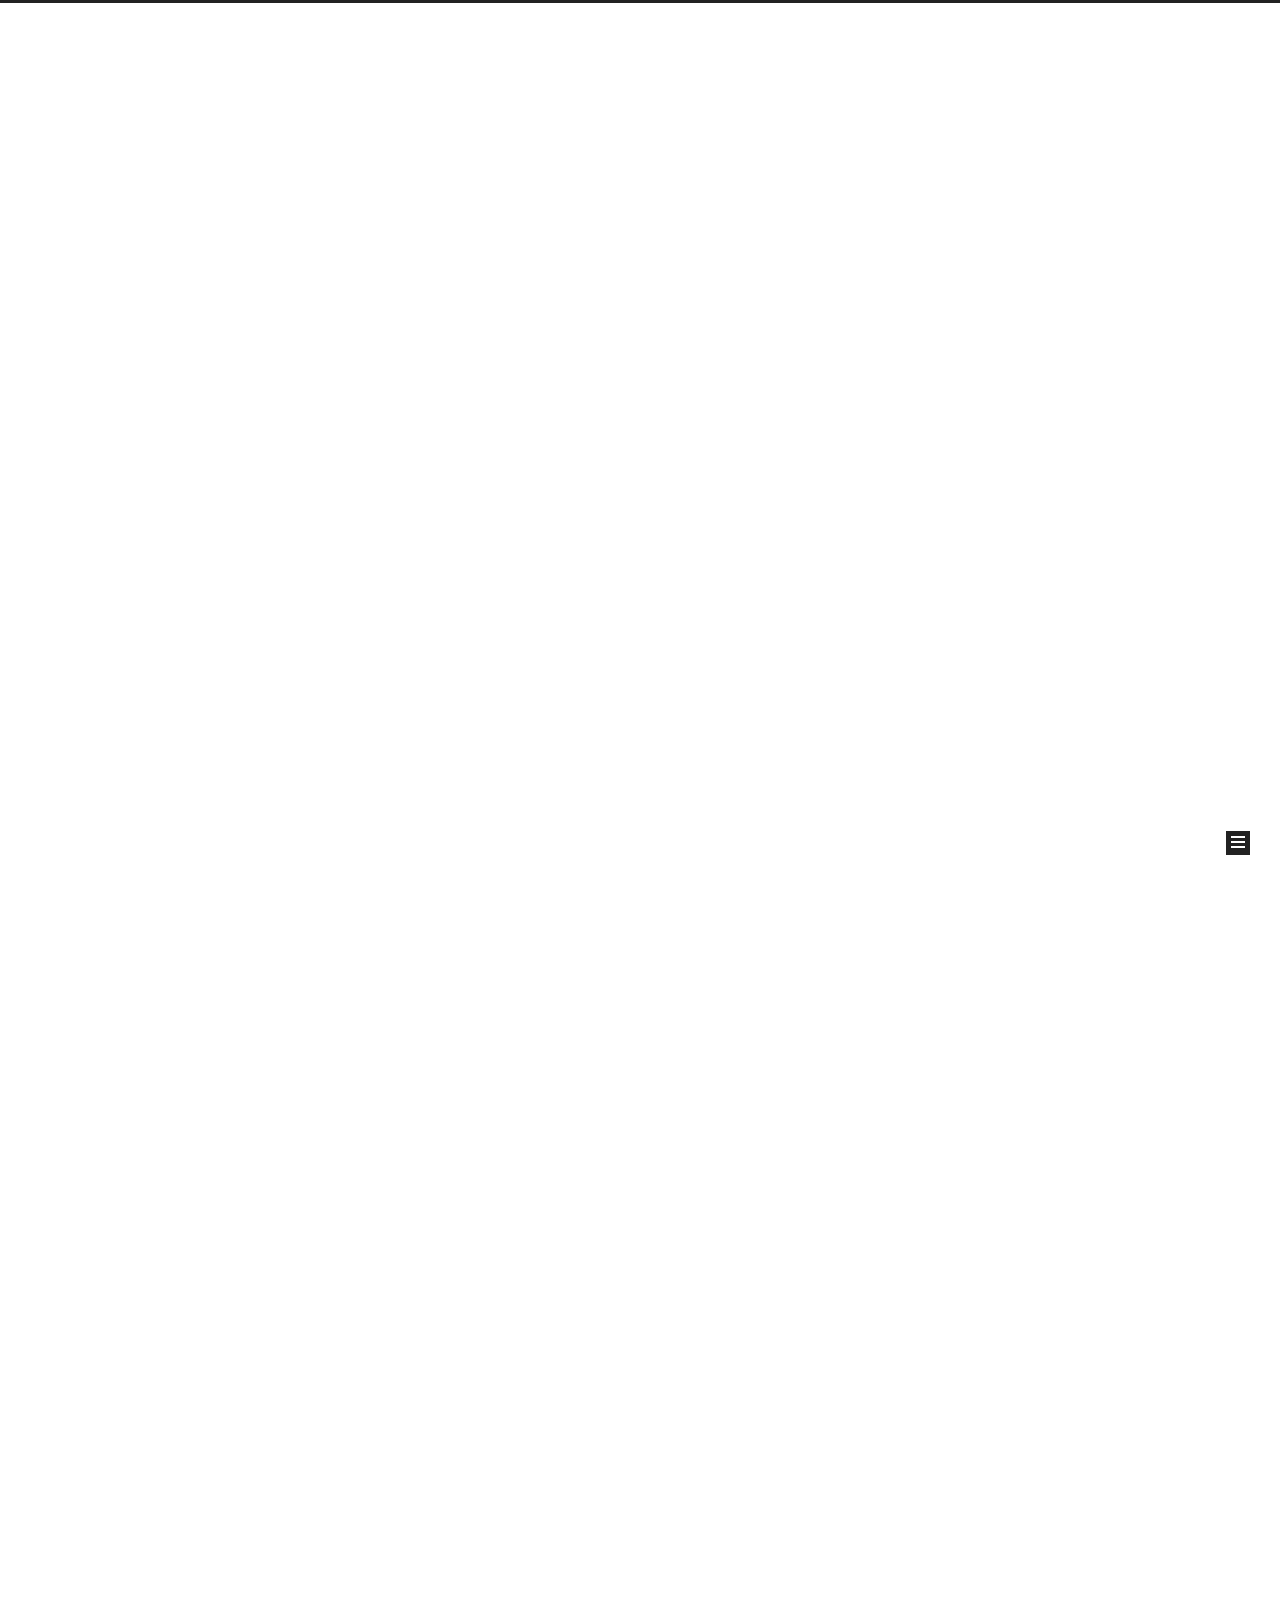
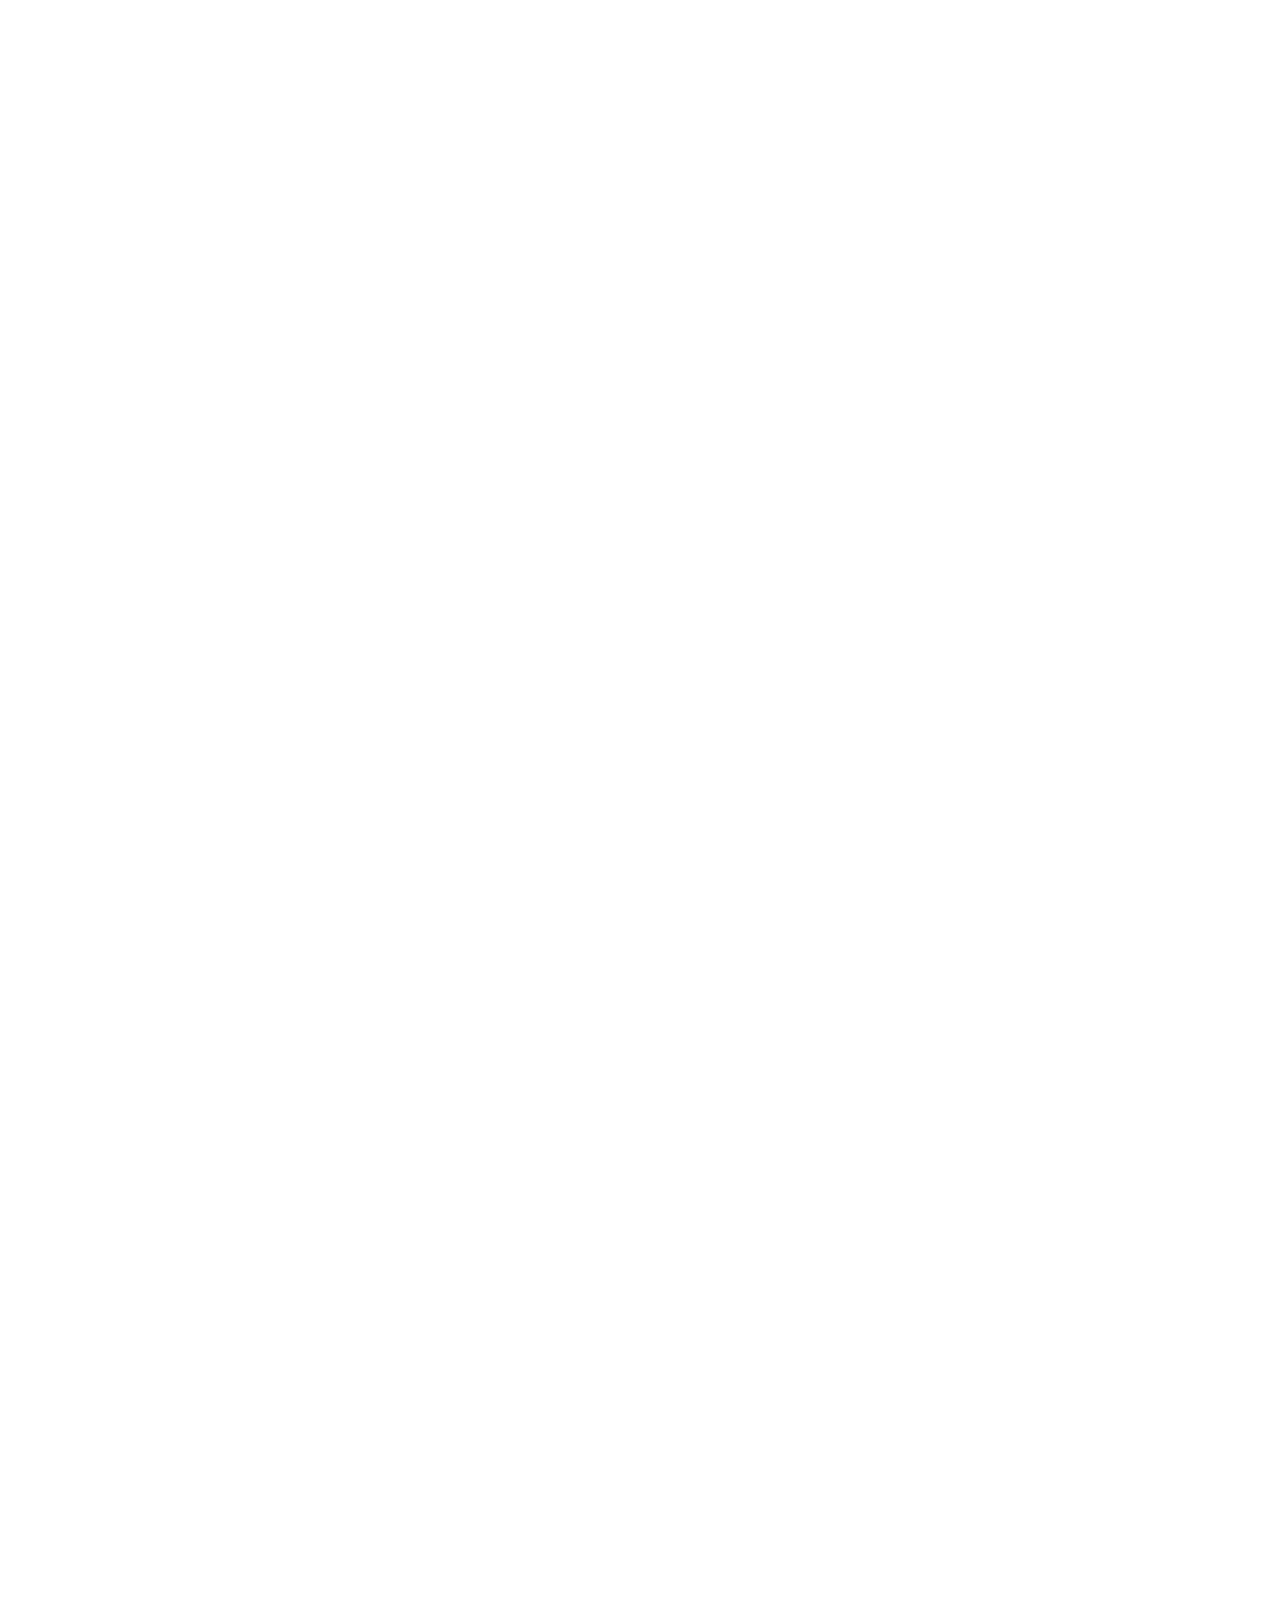
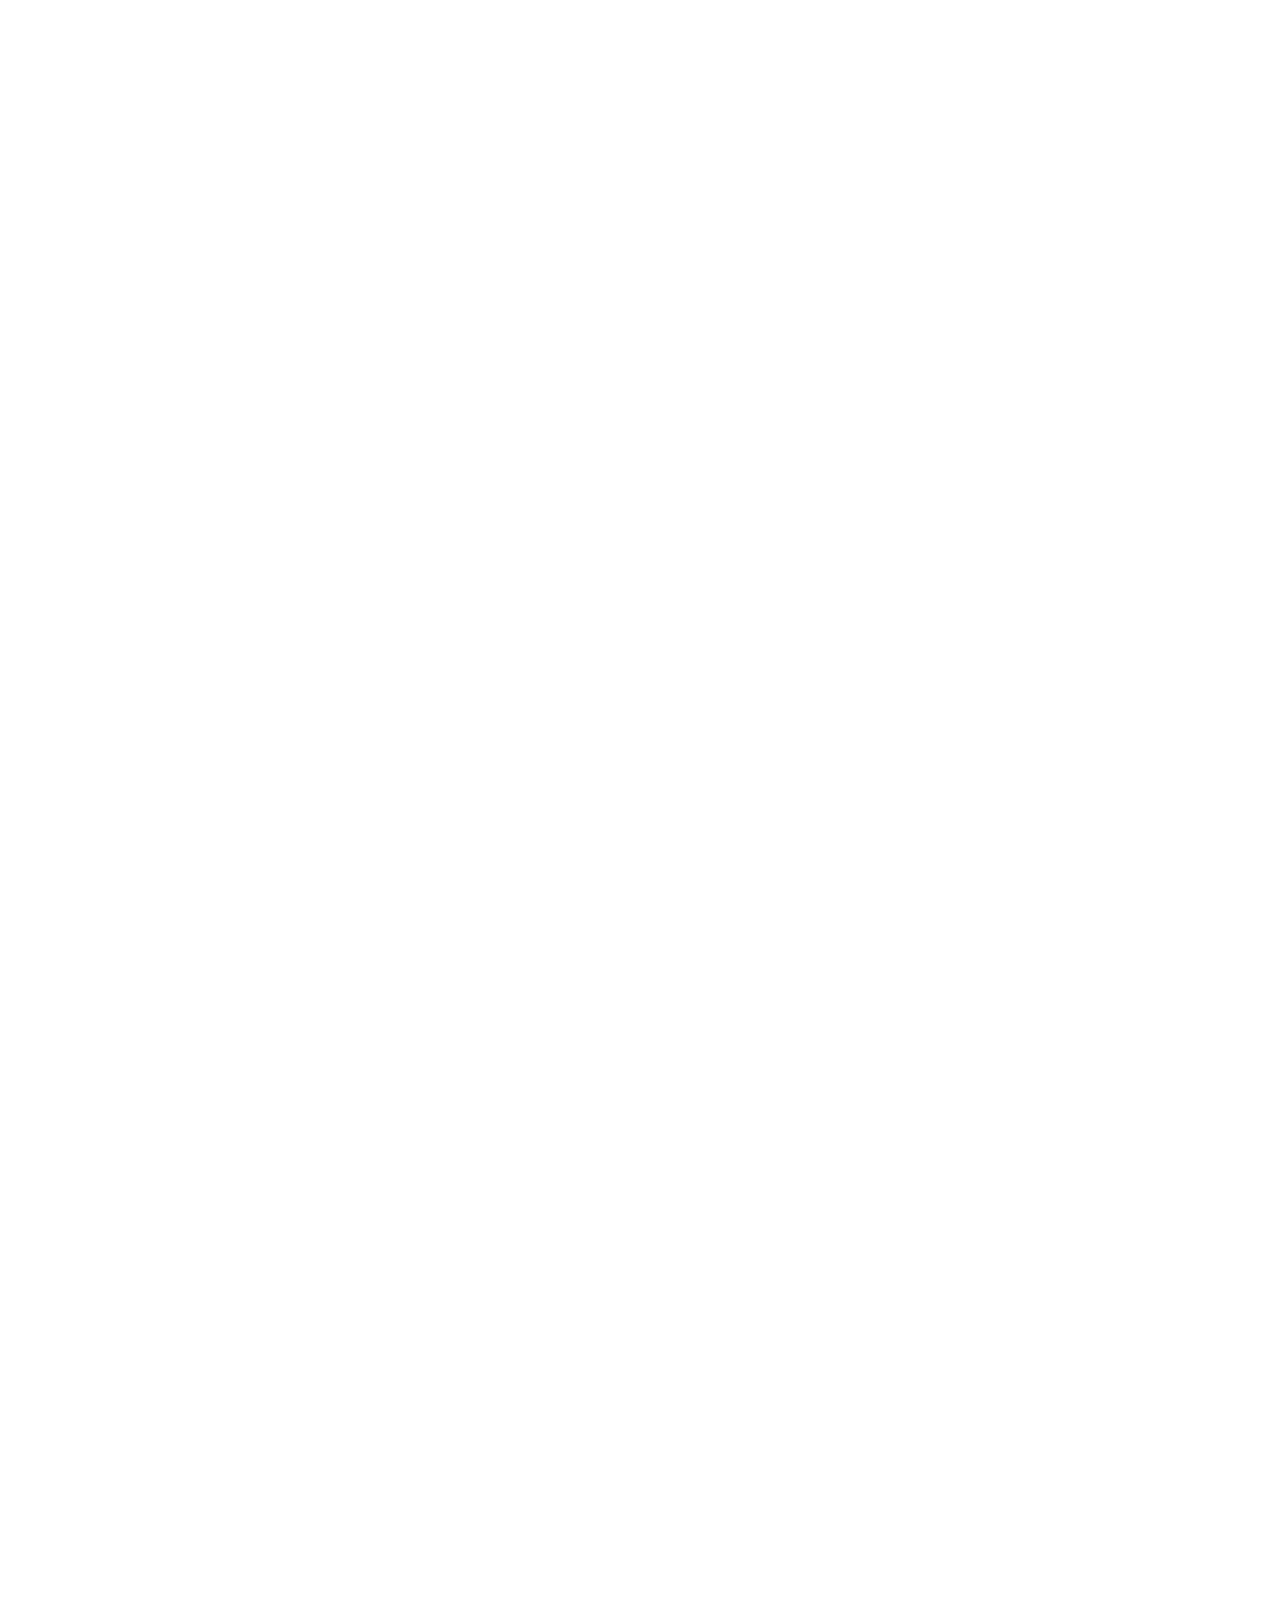
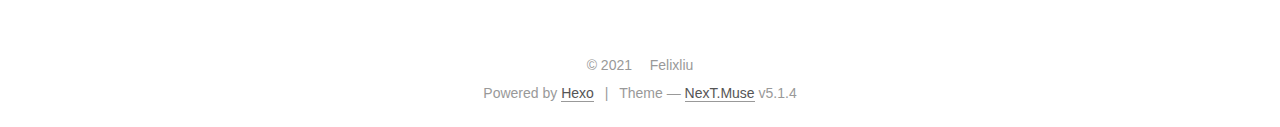
==== commit c84ec5ea: "Site updated: 2021-05-09 14:17:08" ====
--- a/index.html
+++ b/index.html
@@ -180,7 +180,7 @@
       
         
         <li class="menu-item menu-item-home">
-          <a href="/%20" rel="section">
+          <a href="/" rel="section">
             
               <i class="menu-item-icon fa fa-fw fa-home"></i> <br />
             
@@ -189,8 +189,28 @@
         </li>
       
         
+        <li class="menu-item menu-item-about">
+          <a href="/about/" rel="section">
+            
+              <i class="menu-item-icon fa fa-fw fa-user"></i> <br />
+            
+            About
+          </a>
+        </li>
+      
+        
+        <li class="menu-item menu-item-tags">
+          <a href="/tags/" rel="section">
+            
+              <i class="menu-item-icon fa fa-fw fa-tags"></i> <br />
+            
+            Tags
+          </a>
+        </li>
+      
+        
         <li class="menu-item menu-item-archives">
-          <a href="/archives/%20" rel="section">
+          <a href="/archives/" rel="section">
             
               <i class="menu-item-icon fa fa-fw fa-archive"></i> <br />
             
@@ -217,6 +237,130 @@
           <div id="content" class="content">
             
   <section id="posts" class="posts-expand">
+    
+      
+
+  
+
+  
+  
+  
+
+  <article class="post post-type-normal" itemscope itemtype="http://schema.org/Article">
+  
+  
+  
+  <div class="post-block">
+    <link itemprop="mainEntityOfPage" href="http://example.com/2021/05/09/%E6%95%B0%E6%8D%AE%E7%BB%93%E6%9E%84-%E6%8E%92%E5%BA%8F/">
+
+    <span hidden itemprop="author" itemscope itemtype="http://schema.org/Person">
+      <meta itemprop="name" content="">
+      <meta itemprop="description" content="">
+      <meta itemprop="image" content="/images/avatar.gif">
+    </span>
+
+    <span hidden itemprop="publisher" itemscope itemtype="http://schema.org/Organization">
+      <meta itemprop="name" content="Felixliu的Blog呀">
+    </span>
+
+    
+      <header class="post-header">
+
+        
+        
+          <h1 class="post-title" itemprop="name headline">
+                
+                <a class="post-title-link" href="/2021/05/09/%E6%95%B0%E6%8D%AE%E7%BB%93%E6%9E%84-%E6%8E%92%E5%BA%8F/" itemprop="url">\[数据结构\]排序</a></h1>
+        
+
+        <div class="post-meta">
+          <span class="post-time">
+            
+              <span class="post-meta-item-icon">
+                <i class="fa fa-calendar-o"></i>
+              </span>
+              
+                <span class="post-meta-item-text">Posted on</span>
+              
+              <time title="Post created" itemprop="dateCreated datePublished" datetime="2021-05-09T14:09:16+08:00">
+                2021-05-09
+              </time>
+            
+
+            
+
+            
+          </span>
+
+          
+
+          
+            
+          
+
+          
+          
+
+          
+
+          
+
+          
+
+        </div>
+      </header>
+    
+
+    
+    
+    
+    <div class="post-body" itemprop="articleBody">
+
+      
+      
+
+      
+        
+          
+            <p>好久没看数据结构与算法的知识了，打算今天开始重新回顾一下数据结构与算法的知识，夯实一下本就不牢固的基础。</p>
+<h1 id="排序"><a href="#排序" class="headerlink" title="排序"></a>排序</h1><p>先来三种复杂度$O(n^2)$的排序算法。</p>
+<h2 id="冒泡排序"><a href="#冒泡排序" class="headerlink" title="冒泡排序"></a>冒泡排序</h2><figure class="highlight plaintext"><table><tr><td class="gutter"><pre><span class="line">1</span><br><span class="line">2</span><br><span class="line">3</span><br><span class="line">4</span><br><span class="line">5</span><br><span class="line">6</span><br><span class="line">7</span><br><span class="line">8</span><br><span class="line">9</span><br><span class="line">10</span><br><span class="line">11</span><br><span class="line">12</span><br></pre></td><td class="code"><pre><span class="line">def bubble_sort(alist):</span><br><span class="line">    &quot;&quot;&quot;</span><br><span class="line">    冒泡排序: 每次比较相邻的两个数，然后交换</span><br><span class="line">    &quot;&quot;&quot;</span><br><span class="line">    if not alist:</span><br><span class="line">        return []</span><br><span class="line">    for passnum in range(len(alist) - 1, 0, -1):</span><br><span class="line">        for i in range(passnum):</span><br><span class="line">            if alist[i] &gt; alist[i + 1]:</span><br><span class="line">                alist[i], alist[i + 1] = alist[i + 1], alist[i]</span><br><span class="line">    </span><br><span class="line">    return alist</span><br></pre></td></tr></table></figure>
+<h2 id="选择排序"><a href="#选择排序" class="headerlink" title="选择排序"></a>选择排序</h2><figure class="highlight plaintext"><table><tr><td class="gutter"><pre><span class="line">1</span><br><span class="line">2</span><br><span class="line">3</span><br><span class="line">4</span><br><span class="line">5</span><br><span class="line">6</span><br><span class="line">7</span><br><span class="line">8</span><br><span class="line">9</span><br><span class="line">10</span><br><span class="line">11</span><br><span class="line">12</span><br><span class="line">13</span><br><span class="line">14</span><br></pre></td><td class="code"><pre><span class="line">def select_sort(alist):</span><br><span class="line">    &quot;&quot;&quot;</span><br><span class="line">    选择排序: 每次遍历只将当前最大的值放置到正确的位置上</span><br><span class="line">    &quot;&quot;&quot;</span><br><span class="line">    if not alist:</span><br><span class="line">        return []</span><br><span class="line">    for passnum in range(len(alist) - 1, 0, -1):</span><br><span class="line">        max_nun = 0</span><br><span class="line">        for i in range(1, passnum + 1):</span><br><span class="line">            if alist[i] &gt; alist[max_nun]:</span><br><span class="line">                max_nun = i</span><br><span class="line">        alist[max_nun], alist[passnum] = alist[passnum], alist[max_nun]</span><br><span class="line"></span><br><span class="line">    return alist</span><br></pre></td></tr></table></figure>
+<h2 id="插入排序"><a href="#插入排序" class="headerlink" title="插入排序"></a>插入排序</h2><figure class="highlight plaintext"><table><tr><td class="gutter"><pre><span class="line">1</span><br><span class="line">2</span><br><span class="line">3</span><br><span class="line">4</span><br><span class="line">5</span><br><span class="line">6</span><br><span class="line">7</span><br><span class="line">8</span><br><span class="line">9</span><br><span class="line">10</span><br><span class="line">11</span><br><span class="line">12</span><br><span class="line">13</span><br></pre></td><td class="code"><pre><span class="line">def insert_sort(alist):</span><br><span class="line">    &quot;&quot;&quot;</span><br><span class="line">    插入排序: 每次维护一个较小的排序好的区间, 然后将已经待排序的进行插入</span><br><span class="line">    每次待待排序的和前面的进行比较，排序好的大于待排序的, 则排序好的往后移，直到不大于, 则是需要插入的位置</span><br><span class="line">    &quot;&quot;&quot;</span><br><span class="line">    if not alist:</span><br><span class="line">        return []</span><br><span class="line">    for index in range(1, len(alist)):</span><br><span class="line">        position = index</span><br><span class="line">        while position &gt; 0 and alist[position - 1] &gt; alist[position]:</span><br><span class="line">            alist[position], alist[position - 1] = alist[position - 1], alist[position]</span><br><span class="line">        position -= 1</span><br><span class="line">    return alist</span><br></pre></td></tr></table></figure>
+
+          
+        
+      
+    </div>
+    
+    
+    
+
+    
+
+    
+
+    
+
+    <footer class="post-footer">
+      
+
+      
+
+      
+
+      
+      
+        <div class="post-eof"></div>
+      
+    </footer>
+  </div>
+  
+  
+  
+  </article>
+
+
     
       
 
@@ -553,9 +697,9 @@
             
               <div class="site-state-item site-state-posts">
               
-                <a href="/archives/%20%7C%7C%20archive">
+                <a href="/archives/%7C%7C%20archive">
               
-                  <span class="site-state-item-count">2</span>
+                  <span class="site-state-item-count">3</span>
                   <span class="site-state-item-name">posts</span>
                 </a>
               </div>
--- a/css/main.css
+++ b/css/main.css
@@ -1822,7 +1822,7 @@
   width: 4px;
   height: 4px;
   border-radius: 50%;
-  background: #90ff5e;
+  background: #8ed085;
 }
 .links-of-blogroll {
   font-size: 13px;
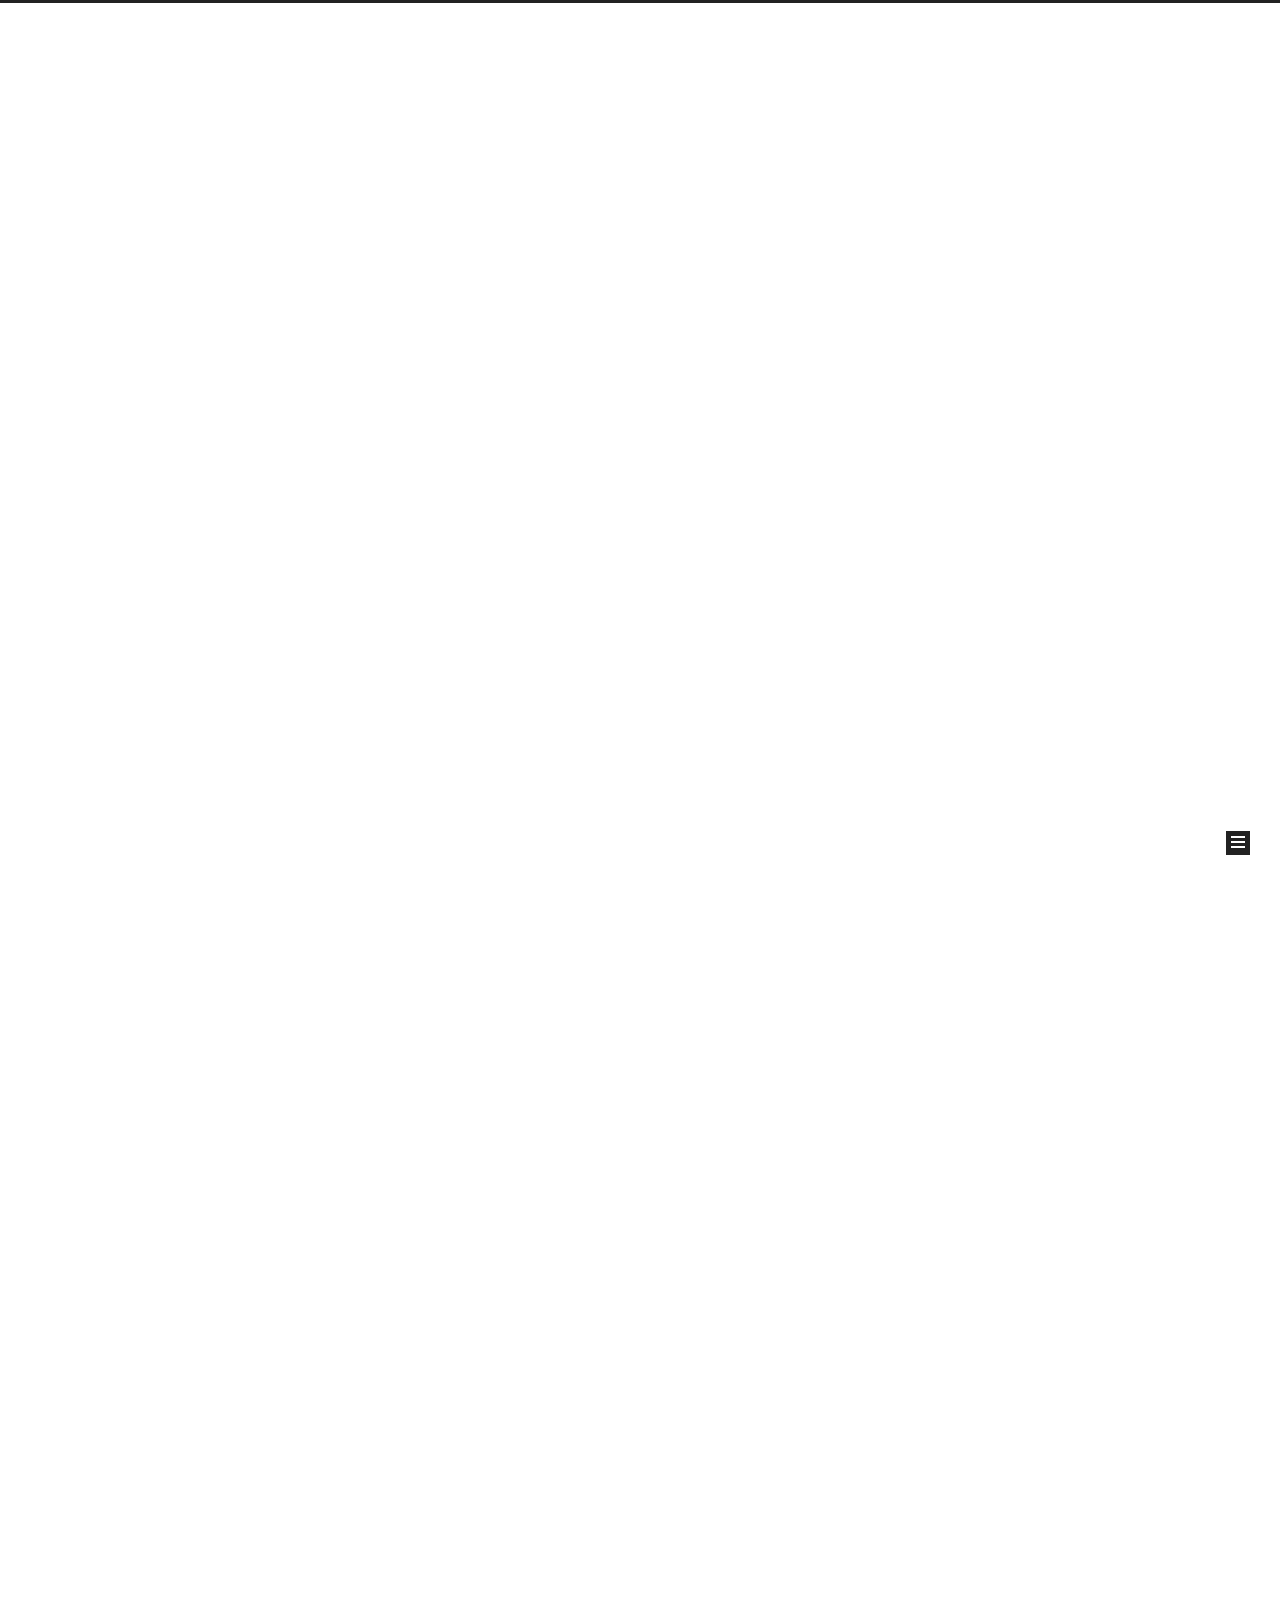
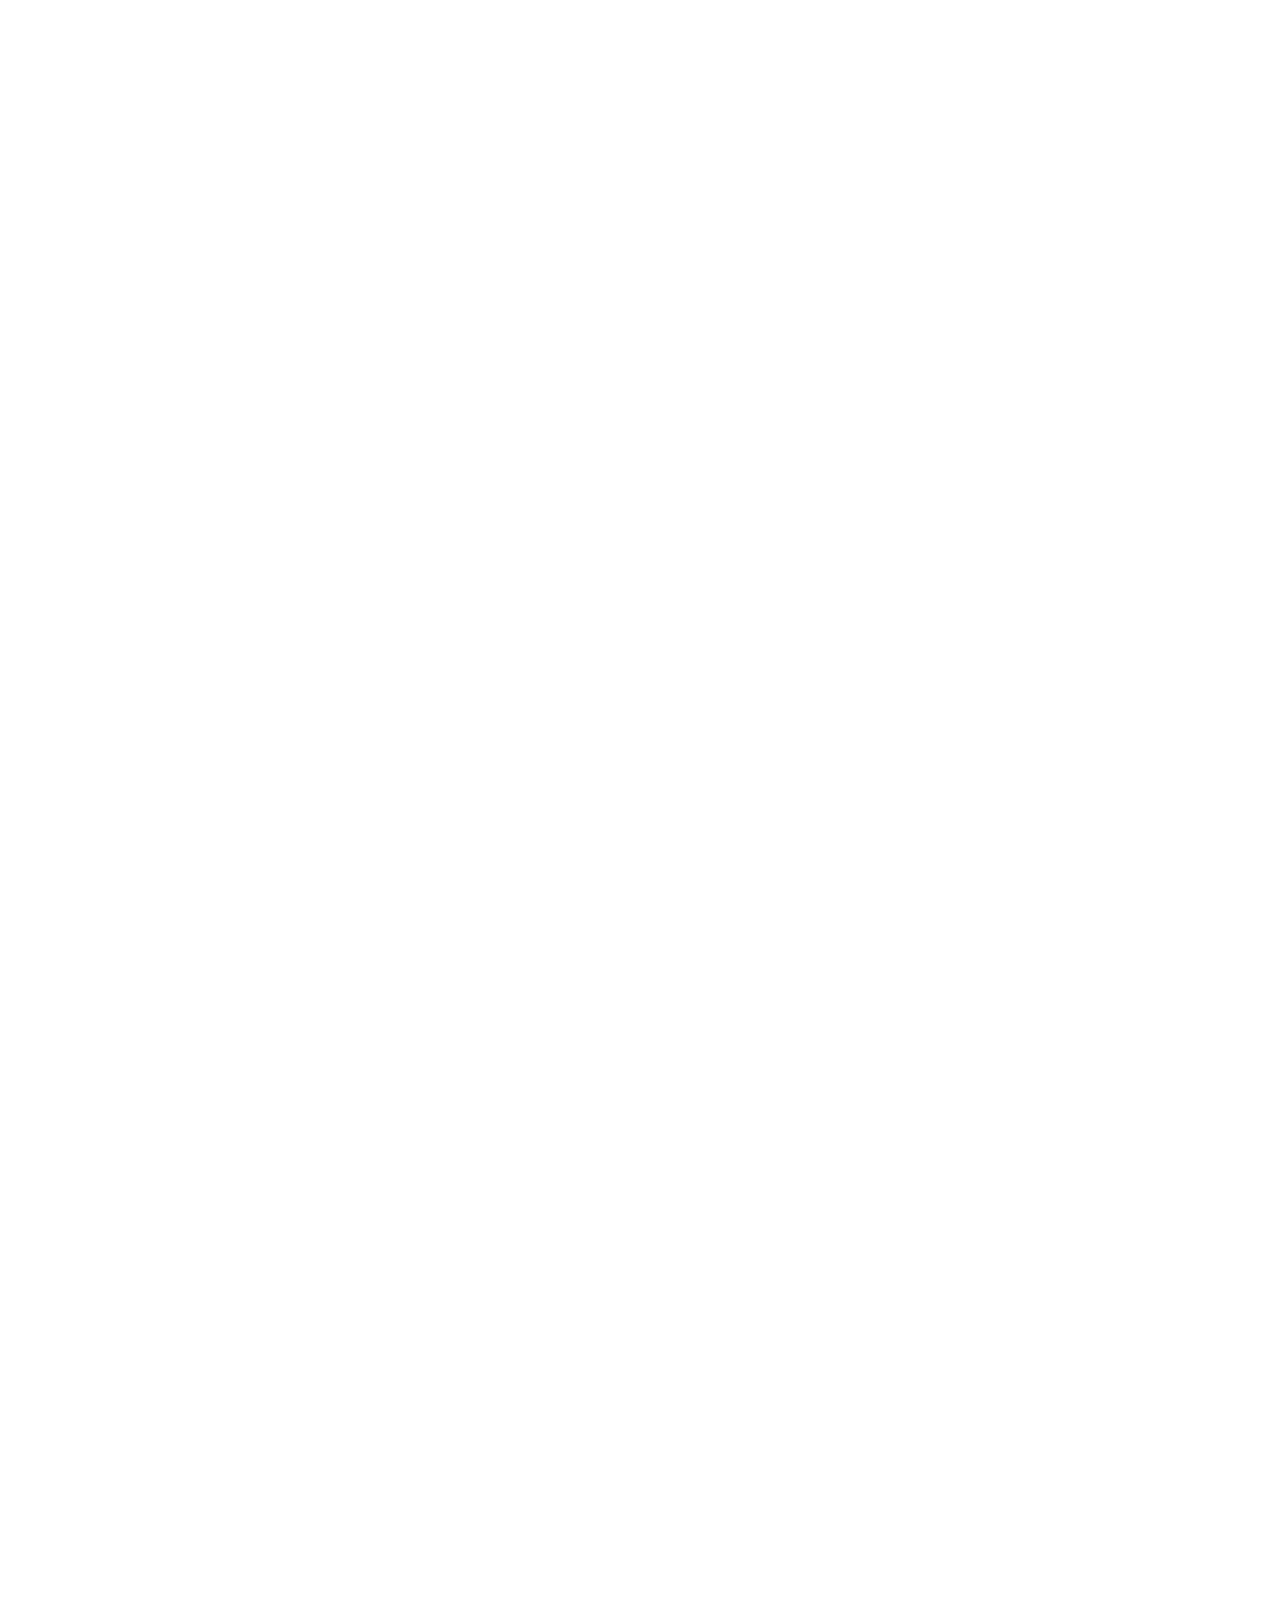
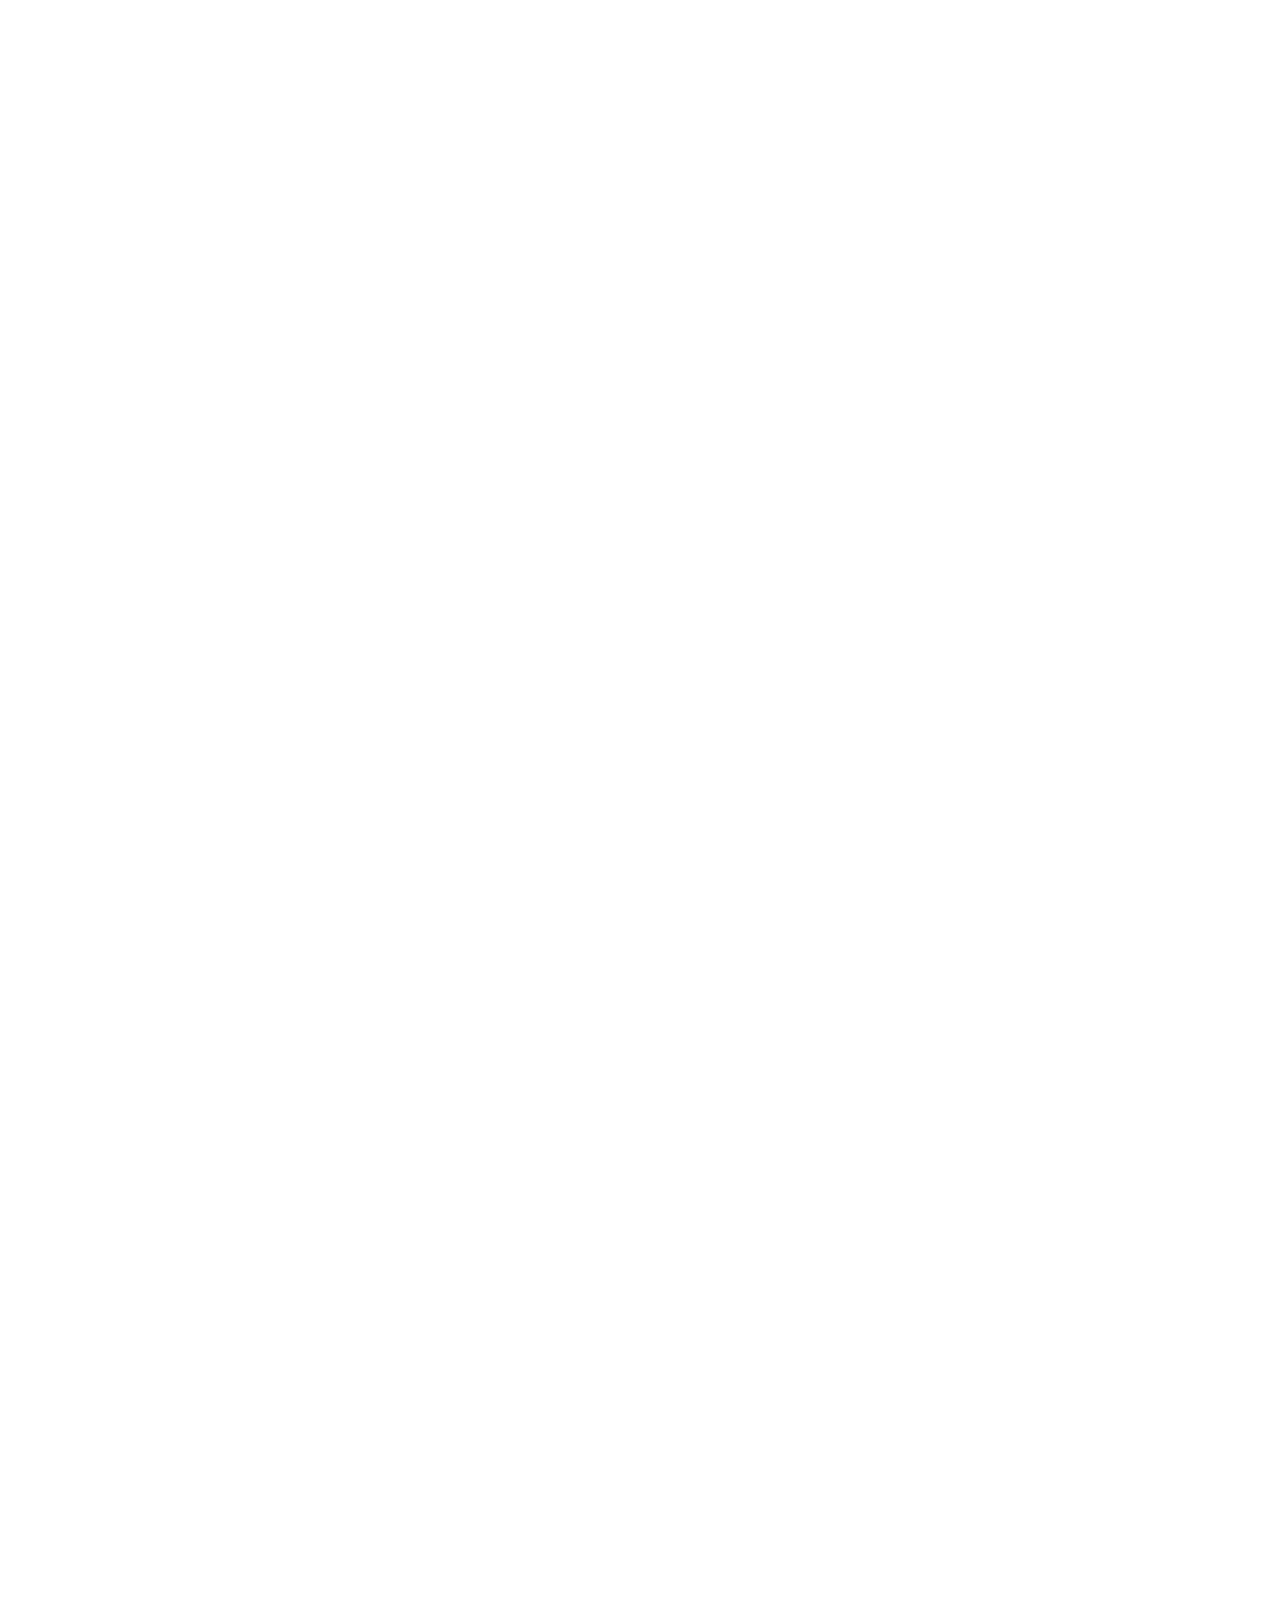
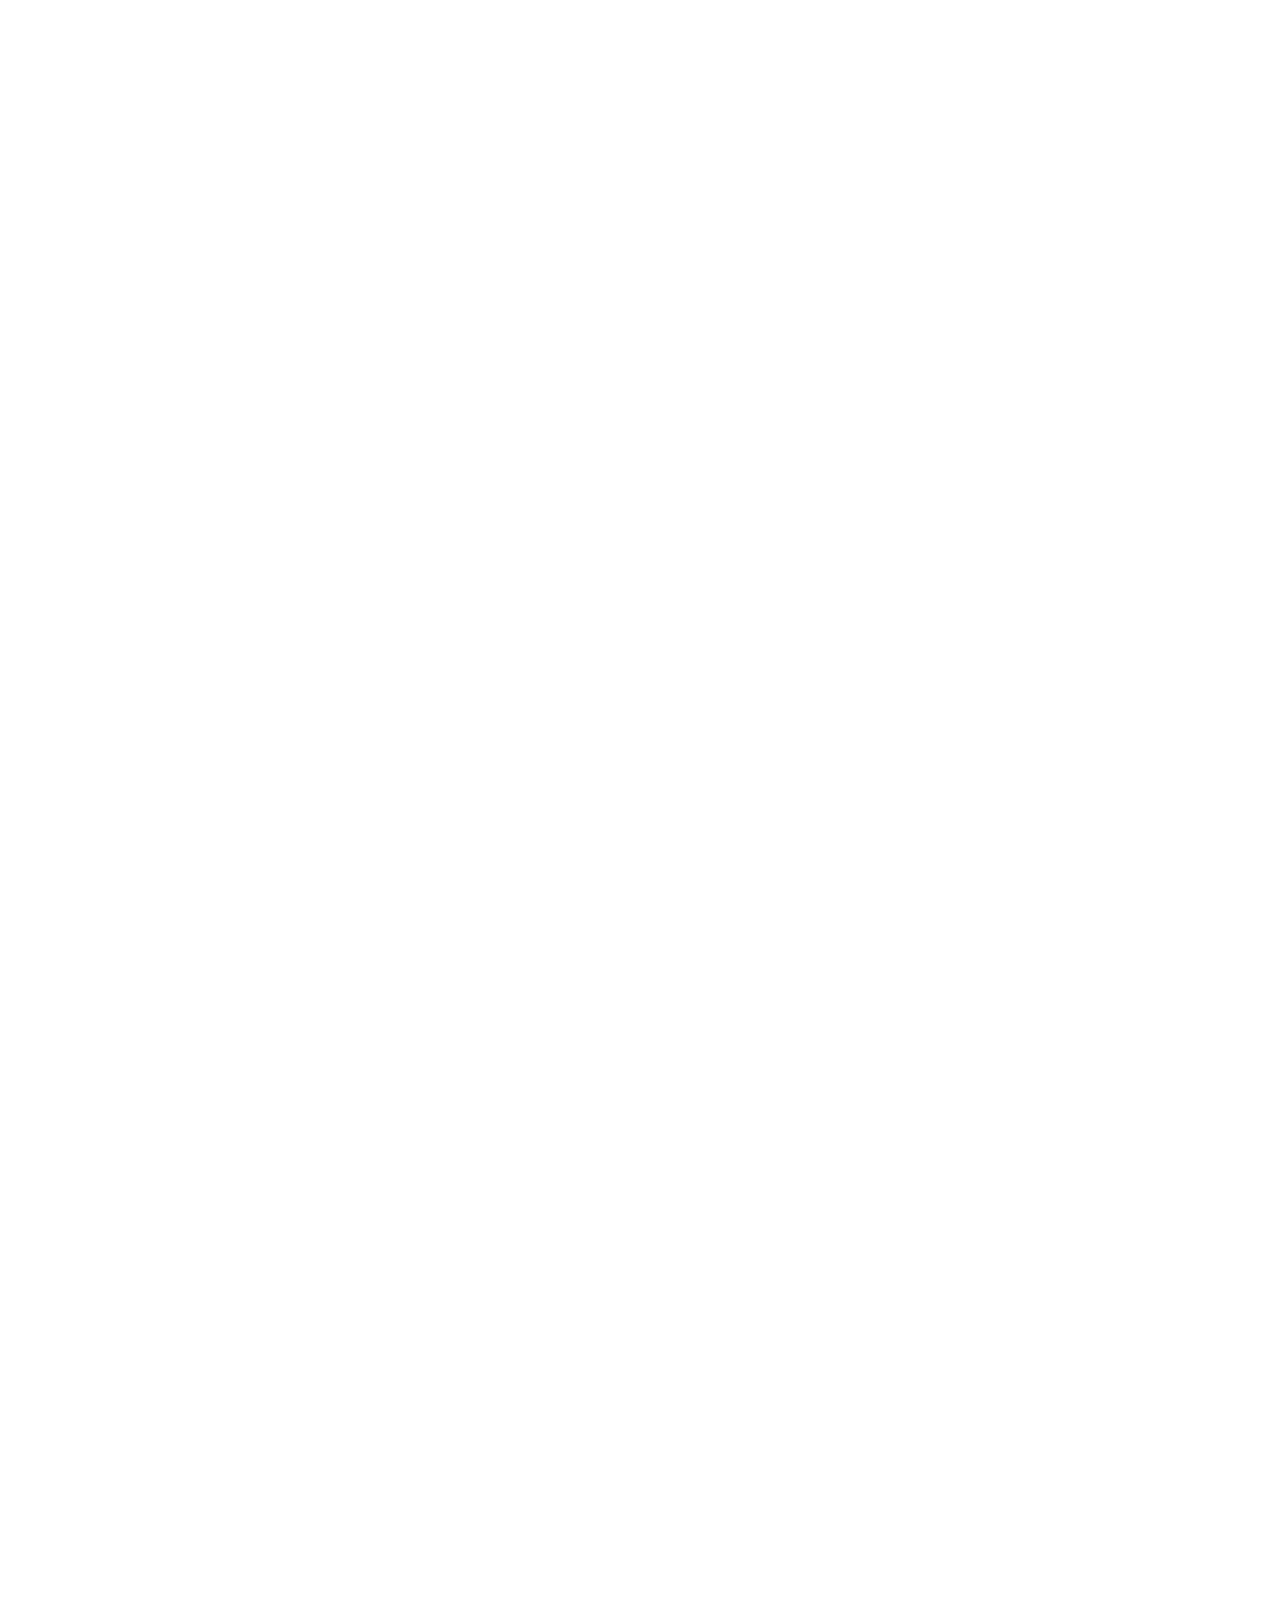
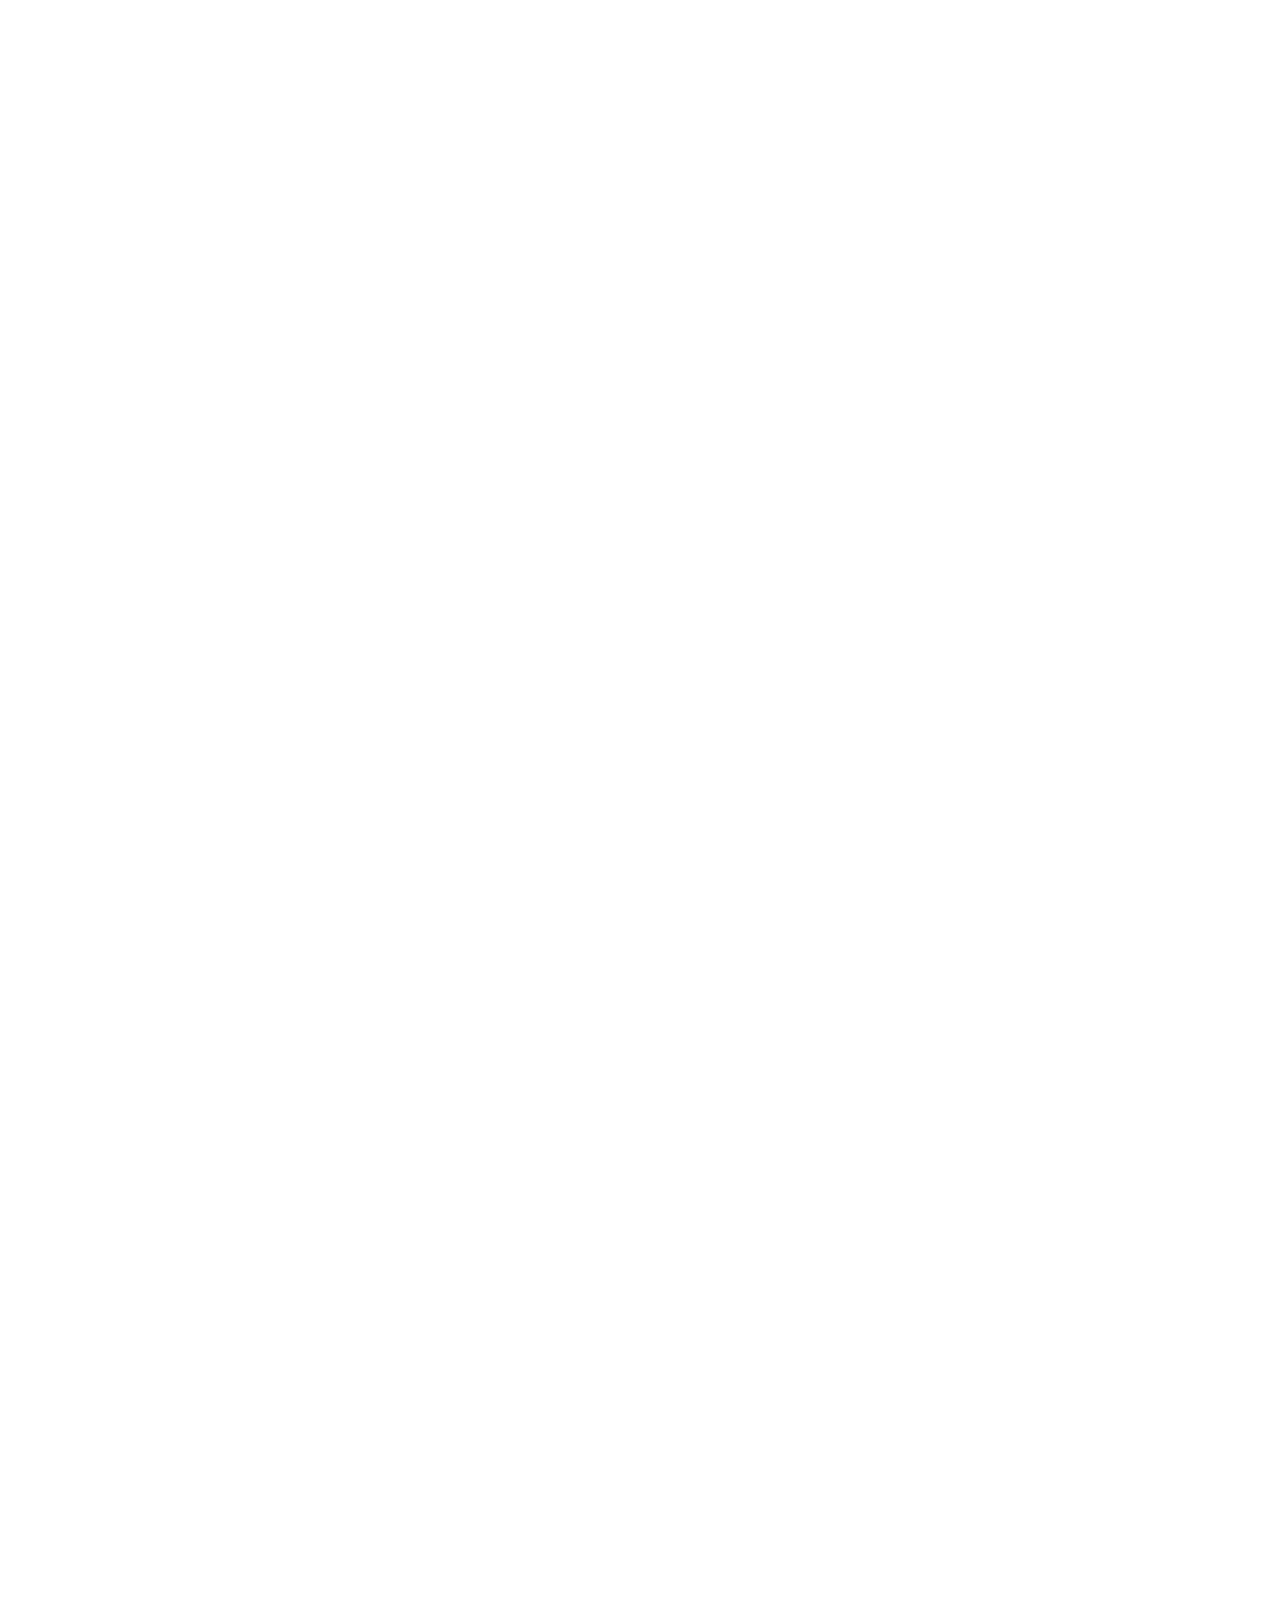
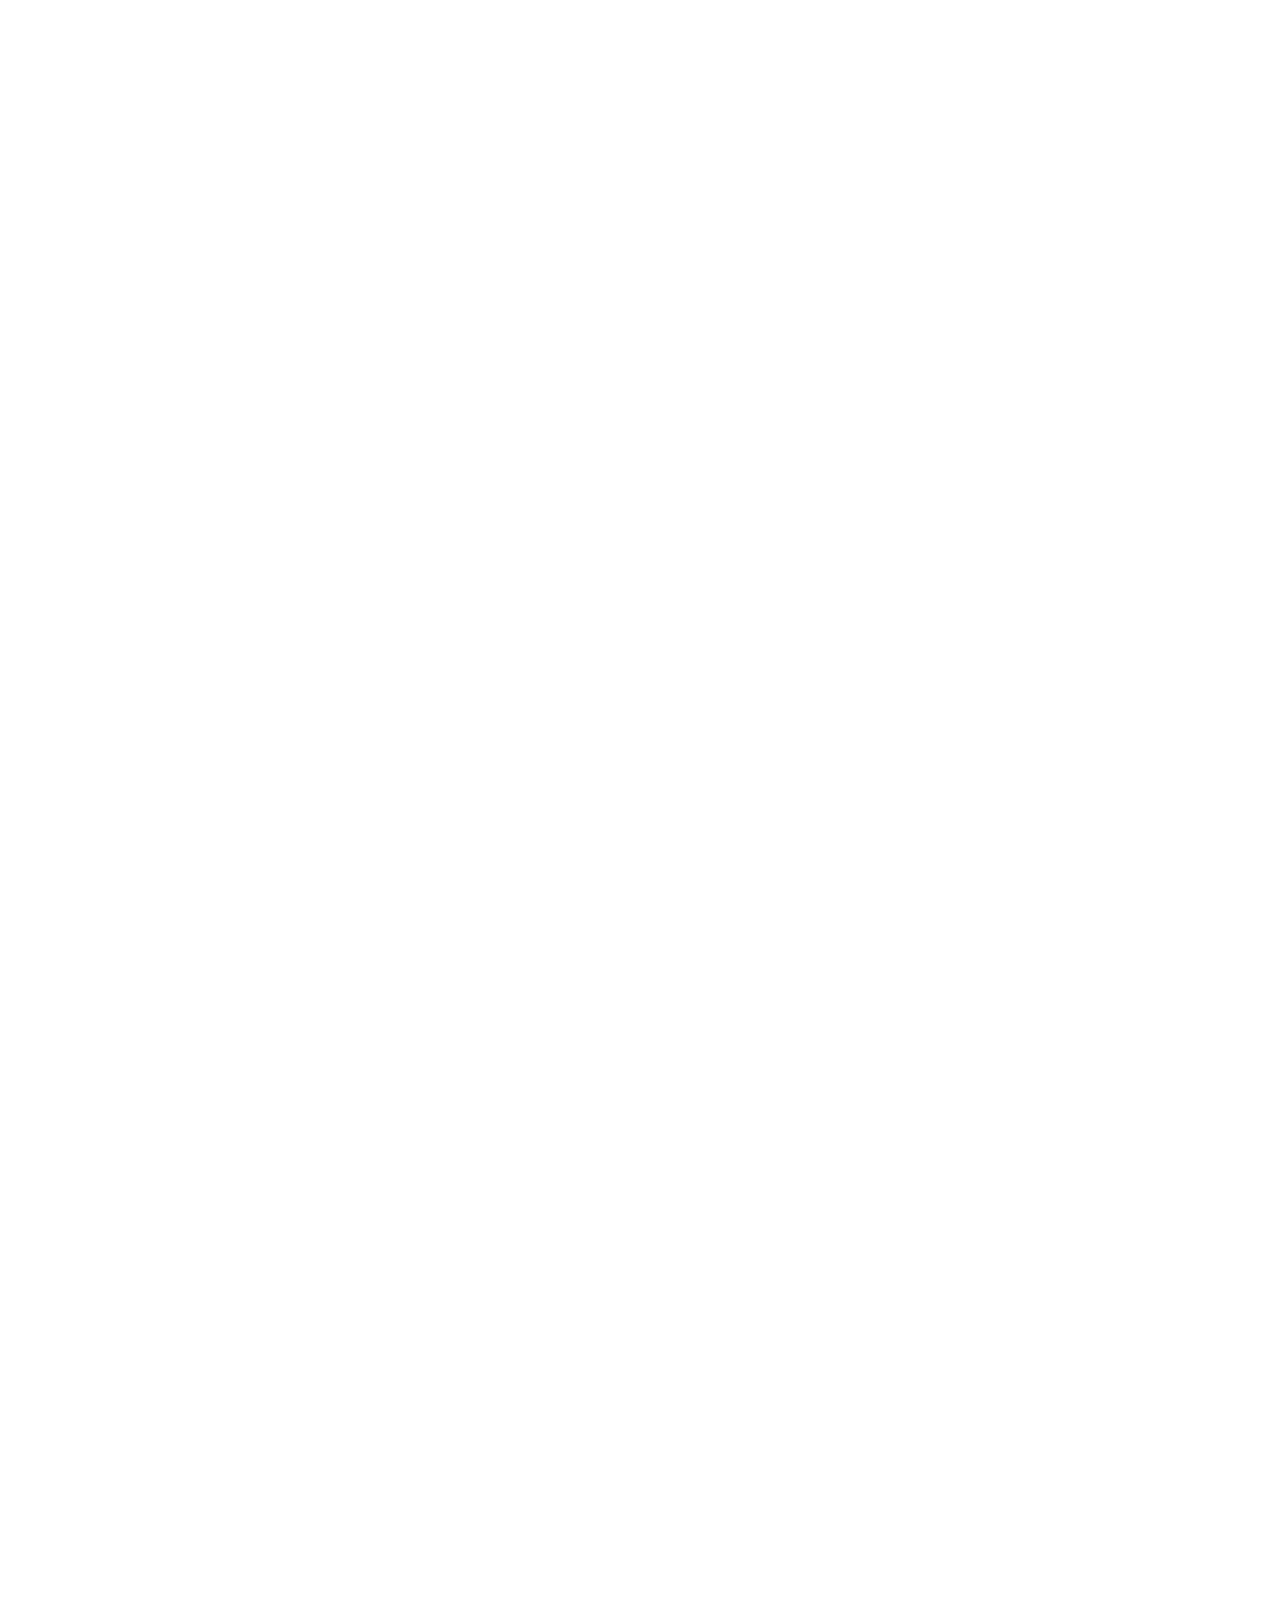
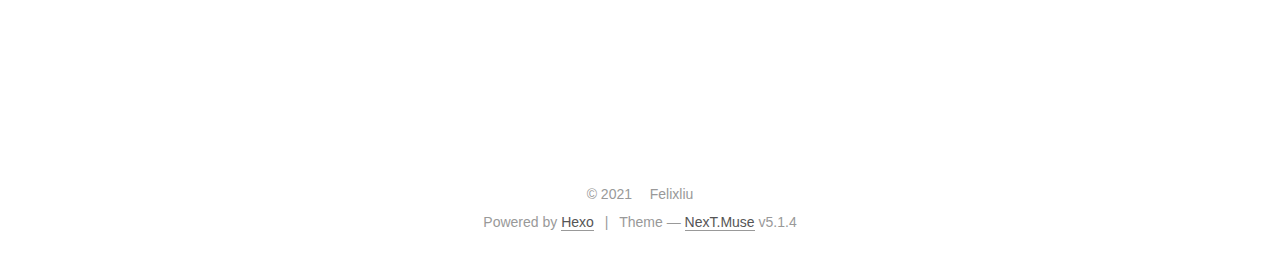
==== commit 8fd0cb25: "Site updated: 2021-05-15 23:17:44" ====
--- a/index.html
+++ b/index.html
@@ -209,6 +209,16 @@
         </li>
       
         
+        <li class="menu-item menu-item-categories">
+          <a href="/categories/" rel="section">
+            
+              <i class="menu-item-icon fa fa-fw fa-th"></i> <br />
+            
+            Categories
+          </a>
+        </li>
+      
+        
         <li class="menu-item menu-item-archives">
           <a href="/archives/" rel="section">
             
@@ -237,6 +247,228 @@
           <div id="content" class="content">
             
   <section id="posts" class="posts-expand">
+    
+      
+
+  
+
+  
+  
+  
+
+  <article class="post post-type-normal" itemscope itemtype="http://schema.org/Article">
+  
+  
+  
+  <div class="post-block">
+    <link itemprop="mainEntityOfPage" href="http://example.com/2021/05/09/%E3%80%8A%E8%AE%A1%E7%AE%97%E5%B9%BF%E5%91%8A%E3%80%8B%E7%AC%94%E8%AE%B0/">
+
+    <span hidden itemprop="author" itemscope itemtype="http://schema.org/Person">
+      <meta itemprop="name" content="">
+      <meta itemprop="description" content="">
+      <meta itemprop="image" content="/images/avatar.gif">
+    </span>
+
+    <span hidden itemprop="publisher" itemscope itemtype="http://schema.org/Organization">
+      <meta itemprop="name" content="Felixliu的Blog呀">
+    </span>
+
+    
+      <header class="post-header">
+
+        
+        
+          <h1 class="post-title" itemprop="name headline">
+                
+                <a class="post-title-link" href="/2021/05/09/%E3%80%8A%E8%AE%A1%E7%AE%97%E5%B9%BF%E5%91%8A%E3%80%8B%E7%AC%94%E8%AE%B0/" itemprop="url">《计算广告》笔记</a></h1>
+        
+
+        <div class="post-meta">
+          <span class="post-time">
+            
+              <span class="post-meta-item-icon">
+                <i class="fa fa-calendar-o"></i>
+              </span>
+              
+                <span class="post-meta-item-text">Posted on</span>
+              
+              <time title="Post created" itemprop="dateCreated datePublished" datetime="2021-05-09T16:20:10+08:00">
+                2021-05-09
+              </time>
+            
+
+            
+
+            
+          </span>
+
+          
+
+          
+            
+          
+
+          
+          
+
+          
+
+          
+
+          
+
+        </div>
+      </header>
+    
+
+    
+    
+    
+    <div class="post-body" itemprop="articleBody">
+
+      
+      
+
+      
+        
+          
+            <!-- TOC -->
+<ul>
+<li><a href="#第一章-在线广告综述">第一章 在线广告综述</a><ul>
+<li><a href="#互联网核心资产">互联网核心资产</a></li>
+<li><a href="#广告的定义与目的">广告的定义与目的</a><ul>
+<li><a href="#定义">定义</a></li>
+<li><a href="#广告的目的">广告的目的</a></li>
+</ul>
+</li>
+<li><a href="#在线广告的各种形式">在线广告的各种形式</a></li>
+</ul>
+</li>
+<li><a href="#第二章-计算广告基础">第二章 计算广告基础</a><ul>
+<li><a href="#广告有效性原理">广告有效性原理</a></li>
+<li><a href="#计算广告的核心问题">计算广告的核心问题</a><ul>
+<li><a href="#广告收入的分解">广告收入的分解</a></li>
+<li><a href="#结算方式与ecpm估计的关系">结算方式与eCPM估计的关系</a></li>
+</ul>
+</li>
+</ul>
+</li>
+<li><a href="#第三章-在线广告产品概览">第三章 在线广告产品概览</a><ul>
+<li><a href="#商业产品的设计原则优化相应的商业目标">商业产品的设计原则——优化相应的商业目标</a></li>
+<li><a href="#广告系统产品接口">广告系统产品接口</a><ul>
+<li><a href="#广告主层级组织与投放管理">广告主层级组织与投放管理</a></li>
+</ul>
+</li>
+</ul>
+</li>
+<li><a href="#第五章-搜索广告与竞价广告">第五章 搜索广告与竞价广告</a><ul>
+<li><a href="#搜索广告">搜索广告</a><ul>
+<li><a href="#搜索广告产品新形式">搜索广告产品新形式</a></li>
+<li><a href="#搜索广告的产品策略">搜索广告的产品策略</a></li>
+</ul>
+</li>
+<li><a href="#位置拍卖和机制设计">位置拍卖和机制设计</a><ul>
+<li><a href="#定价问题">定价问题</a><ul>
+<li><a href="#不止一个位置时的广义第二高价和vcg定价">不止一个位置时的广义第二高价和VCG定价</a></li>
+</ul>
+</li>
+</ul>
+</li>
+</ul>
+</li>
+</ul>
+<!-- /TOC -->
+<h1 id="第一章-在线广告综述"><a href="#第一章-在线广告综述" class="headerlink" title="第一章 在线广告综述"></a>第一章 在线广告综述</h1><h2 id="互联网核心资产"><a href="#互联网核心资产" class="headerlink" title="互联网核心资产"></a>互联网核心资产</h2><p>三大可变现的核心资产：<strong>流量、数据和影响力。</strong><br>数据和影响力变现都基于流量变现。</p>
+<h2 id="广告的定义与目的"><a href="#广告的定义与目的" class="headerlink" title="广告的定义与目的"></a>广告的定义与目的</h2><h3 id="定义"><a href="#定义" class="headerlink" title="定义"></a>定义</h3><p>广告是由已确定的出资人通过各种媒介进行的有关产品(商品、服务和观点)的，通常是有偿的、有组织的、综合的、劝服性的非人员的信息传播活动。</p>
+<h3 id="广告的目的"><a href="#广告的目的" class="headerlink" title="广告的目的"></a>广告的目的</h3><p>不同阶段广告的目的不同，传统广告的目的更多的是宣传品牌（<strong>品牌广告</strong>），而数字媒体的出现，让广告的目的更倾向于利用广告手段带来购买或其他转化行为（<strong>效果广告</strong>）</p>
+<h2 id="在线广告的各种形式"><a href="#在线广告的各种形式" class="headerlink" title="在线广告的各种形式"></a>在线广告的各种形式</h2><ol>
+<li>横幅广告</li>
+<li>文字链广告(落地页url)</li>
+<li>富媒体广告(弹窗等)</li>
+<li>视频广告</li>
+<li>交互式广告</li>
+<li>社交广告(感觉是信息流广告的一种)——在社交网络中的广告</li>
+<li>移动广告</li>
+<li>邮件营销广告</li>
+<li>激励广告（eg：电商的返利购买）</li>
+<li>团购</li>
+<li>游戏联运</li>
+<li>固定位导航</li>
+</ol>
+<h1 id="第二章-计算广告基础"><a href="#第二章-计算广告基础" class="headerlink" title="第二章 计算广告基础"></a>第二章 计算广告基础</h1><h2 id="广告有效性原理"><a href="#广告有效性原理" class="headerlink" title="广告有效性原理"></a>广告有效性原理</h2><p>广告效果的产生共有3个阶段，6个子阶段，分别是</p>
+<ol>
+<li>选择<br> 1). 曝光（广告展现）<br> 2). 关注（受到用户关注）</li>
+<li>解释<br> 3). 理解（理解广告传递的信息）<br> 4). 接受（接受广告传递的信息）</li>
+<li>态度<br> 5). 保持（给用户留下记忆）<br> 6). 决策（带来转化）<h2 id="计算广告的核心问题"><a href="#计算广告的核心问题" class="headerlink" title="计算广告的核心问题"></a>计算广告的核心问题</h2><strong>计算广告的核心问题</strong>：为一系列用户与上下文组合找到最合适的广告投放策略以及优化整体广告活动的利润。<h3 id="广告收入的分解"><a href="#广告收入的分解" class="headerlink" title="广告收入的分解"></a>广告收入的分解</h3>广告展示之后的后续行为：<br><img src="https://img-blog.csdnimg.cn/20210515142303435.jpeg?x-oss-process=image/watermark,type_ZmFuZ3poZW5naGVpdGk,shadow_10,text_aHR0cHM6Ly9ibG9nLmNzZG4ubmV0L3dlaXhpbl80MzgxOTg0MQ==,size_16,color_FFFFFF,t_70#pic_center" alt=""><br>首先是点击行为，广告的点击行为和广告的展现比率称之为<strong>点击率(CTR)</strong><br>点击行为成功之后会打开广告主的落地页，落地页成功打开的次数和点击次数的比例称之为<strong>到达率</strong><br>用户从落地页开始，进一步完成下单等操作，称之为<strong>转化</strong>，转化次数与到达次数的比例称之为<strong>转化率(CVR)</strong><br>千次展示期望收益的计算：<script type="math/tex; mode=display">eCPM = \mu(a,u,c)\cdot v(a,u,c)</script>$\mu$ 表示点击率，$v$ 表示点击价值。<h3 id="结算方式与eCPM估计的关系"><a href="#结算方式与eCPM估计的关系" class="headerlink" title="结算方式与eCPM估计的关系"></a>结算方式与eCPM估计的关系</h3></li>
+<li>CPT(cost per time)结算。将广告位独占的时间段进行收费。</li>
+<li>CPM（cost per mille）结算，按千次展示结算，供给方和需求方约定好千次展现的标准。</li>
+<li>CPC（cost per click）结算，按点击结算，点击率预估由供给方提供，点击价值的估计由需求方完成。</li>
+<li>CPS（cost per sale）/ CPA（cost per action）/ ROI结算，按照销售订单、转化率进行结算。</li>
+<li>oCPM（optimized CPM）结算，结算方式是CPM，但是<strong>供给方会完成点击率和点击价值的估计的工作</strong>，Facebook主推的一种方式。<br>在线广告结算方式比较<br><img src="https://img-blog.csdnimg.cn/2021051514221820.jpeg?x-oss-process=image/watermark,type_ZmFuZ3poZW5naGVpdGk,shadow_10,text_aHR0cHM6Ly9ibG9nLmNzZG4ubmV0L3dlaXhpbl80MzgxOTg0MQ==,size_16,color_FFFFFF,t_70#pic_center" alt=""></li>
+</ol>
+<h1 id="第三章-在线广告产品概览"><a href="#第三章-在线广告产品概览" class="headerlink" title="第三章 在线广告产品概览"></a>第三章 在线广告产品概览</h1><h2 id="商业产品的设计原则——优化相应的商业目标"><a href="#商业产品的设计原则——优化相应的商业目标" class="headerlink" title="商业产品的设计原则——优化相应的商业目标"></a>商业产品的设计原则——优化相应的商业目标</h2><p>商业产品指的是面向商业客户而非一般用户的产品。<br>用户产品的设计原则是朝着更简单、更直观、更快捷的方向努力。<br>而由于商业产品有着明确的商业目标，所以方向是<strong>为了优化这个商业目标</strong>，这点与即使有时候操作复杂，只要商业目标优化了，也可以接受。<br>商业产品运营需要注意的几个点：</p>
+<ol>
+<li>相对于产品功能，要特别关注产品中的策略部分，策略上简单的调整，往往能带来广告系统收入上巨大的差异；</li>
+<li>要特别关注数据，让运营和产品优化形成闭环；</li>
+<li>在所有与使用者打交道的产品界面上，用户产品追求便捷性的设计原则依然非常重要。</li>
+</ol>
+<h2 id="广告系统产品接口"><a href="#广告系统产品接口" class="headerlink" title="广告系统产品接口"></a>广告系统产品接口</h2><h3 id="广告主层级组织与投放管理"><a href="#广告主层级组织与投放管理" class="headerlink" title="广告主层级组织与投放管理"></a>广告主层级组织与投放管理</h3><p>需求方提供的广告是分层次管理的。<br>广告层次一般分为<strong>广告主、广告计划、广告组、广告创意</strong></p>
+<ul>
+<li>广告主层次管理广告主的通用信息；</li>
+<li>广告计划对应指的是一个广告合同，包括预算、时间范围等信息；</li>
+<li>广告组对应一个具体的广告投放策略，主要是设定受众定向条件和出价等；</li>
+<li>广告创意指的是最终展现出来的素材。</li>
+</ul>
+<h1 id="第五章-搜索广告与竞价广告"><a href="#第五章-搜索广告与竞价广告" class="headerlink" title="第五章 搜索广告与竞价广告"></a>第五章 搜索广告与竞价广告</h1><p><strong>竞价交易模式的本质是将量的约束去除</strong></p>
+<h2 id="搜索广告"><a href="#搜索广告" class="headerlink" title="搜索广告"></a>搜索广告</h2><p>搜索广告是<strong>以查询词为粒度进行受众定向，并按照竞价方式售卖、按CPC结算的产品。</strong><br>搜索广告竞价的标的物是<strong>竞价关键词</strong><br>搜索广告的特点：</p>
+<ol>
+<li>搜索广告的变现能力远高于一般的展示广告，因为用户主动输入查询直接反映了用户的意图；</li>
+<li>搜索广告的受众定向标签，由于搜索词非常强的表征着用户的意图，所以搜索广告可以进行非常精准的定向；</li>
+<li>搜索广告的展示形势与自然结果很接近；</li>
+<li>从搜索广告发展出的竞价模式已经成为互联网广告的主流。<h3 id="搜索广告产品新形式"><a href="#搜索广告产品新形式" class="headerlink" title="搜索广告产品新形式"></a>搜索广告产品新形式</h3>搜索广告有三个方面的趋势：</li>
+<li>丰富文字链创意的结果展示形式：（在百度做的自然结果seo：结构化摘要、充图等）</li>
+<li>利用东区(搜索自然结果页分为 北、东、南，北区是最上面的位置，东区是右边的位置，南区是底部的位置)对相关性要求稍低的特点，设计一些拓展广告产品；</li>
+<li>优化广告和结果的关系。(百度的阿拉丁)<h3 id="搜索广告的产品策略"><a href="#搜索广告的产品策略" class="headerlink" title="搜索广告的产品策略"></a>搜索广告的产品策略</h3>搜索广告的决策过程可以分为：查询拓展、检索、排序、放置、定价等。<br><strong>查询拓展</strong><br>是将广告中的关键词自动匹配到更多的服务，较常见的有：精确匹配、短语匹配、广泛匹配、否定匹配。<br><strong>排序</strong><br>在搜索广告中，排序的依据可以简单的表示成<script type="math/tex; mode=display">
+r(a, c)=\mu(a,c)bid_{CPC}(a,c)</script></li>
+</ol>
+<p><strong>广告放置</strong><br>在对广告排完序之后，为了平衡用户体验，需要对广告条数进行限制，在关注收入指标时，特别关注<strong>北区广告平均条数</strong>称为NFP（north foot print）或者ASN（average show number）</p>
+<h2 id="位置拍卖和机制设计"><a href="#位置拍卖和机制设计" class="headerlink" title="位置拍卖和机制设计"></a>位置拍卖和机制设计</h2><p><strong>市场保留价</strong>（MRP），也称为起价，只有出价高于这个价格的，才获得竞价的机会。</p>
+<h3 id="定价问题"><a href="#定价问题" class="headerlink" title="定价问题"></a>定价问题</h3><p><strong>第二高价</strong>，在只有一个广告位的情况下，收取的价格是第二高的出价，这样可以防止广告主压价，从而减少收入的情况发生，也让广告主实际付出的比出价低。</p>
+<h4 id="不止一个位置时的广义第二高价和VCG定价"><a href="#不止一个位置时的广义第二高价和VCG定价" class="headerlink" title="不止一个位置时的广义第二高价和VCG定价"></a>不止一个位置时的广义第二高价和VCG定价</h4><p>将每一个位置都弄成第二高价，就是<strong>广义第二高价</strong>(GSP)<br>广义第二高价不是社会福利最优的策略，但是由于其简单，广告主容易理解与接收，故一直是主流<br><strong>VCG定价</strong>是社会福利最优的策略，它的思想是赢得某个广告位的广告主付出的成本应该等于他占据这个位置给其他市场参与者带来的价值损害。但由于其复杂以及很难像广告主解释清楚，故不是主流，但Fackbook采用了这一定价机制。</p>
+
+          
+        
+      
+    </div>
+    
+    
+    
+
+    
+
+    
+
+    
+
+    <footer class="post-footer">
+      
+
+      
+
+      
+
+      
+      
+        <div class="post-eof"></div>
+      
+    </footer>
+  </div>
+  
+  
+  
+  </article>
+
+
     
       
 
@@ -699,7 +931,7 @@
               
                 <a href="/archives/%7C%7C%20archive">
               
-                  <span class="site-state-item-count">3</span>
+                  <span class="site-state-item-count">4</span>
                   <span class="site-state-item-name">posts</span>
                 </a>
               </div>
--- a/css/main.css
+++ b/css/main.css
@@ -1822,7 +1822,7 @@
   width: 4px;
   height: 4px;
   border-radius: 50%;
-  background: #8ed085;
+  background: #6aff42;
 }
 .links-of-blogroll {
   font-size: 13px;
